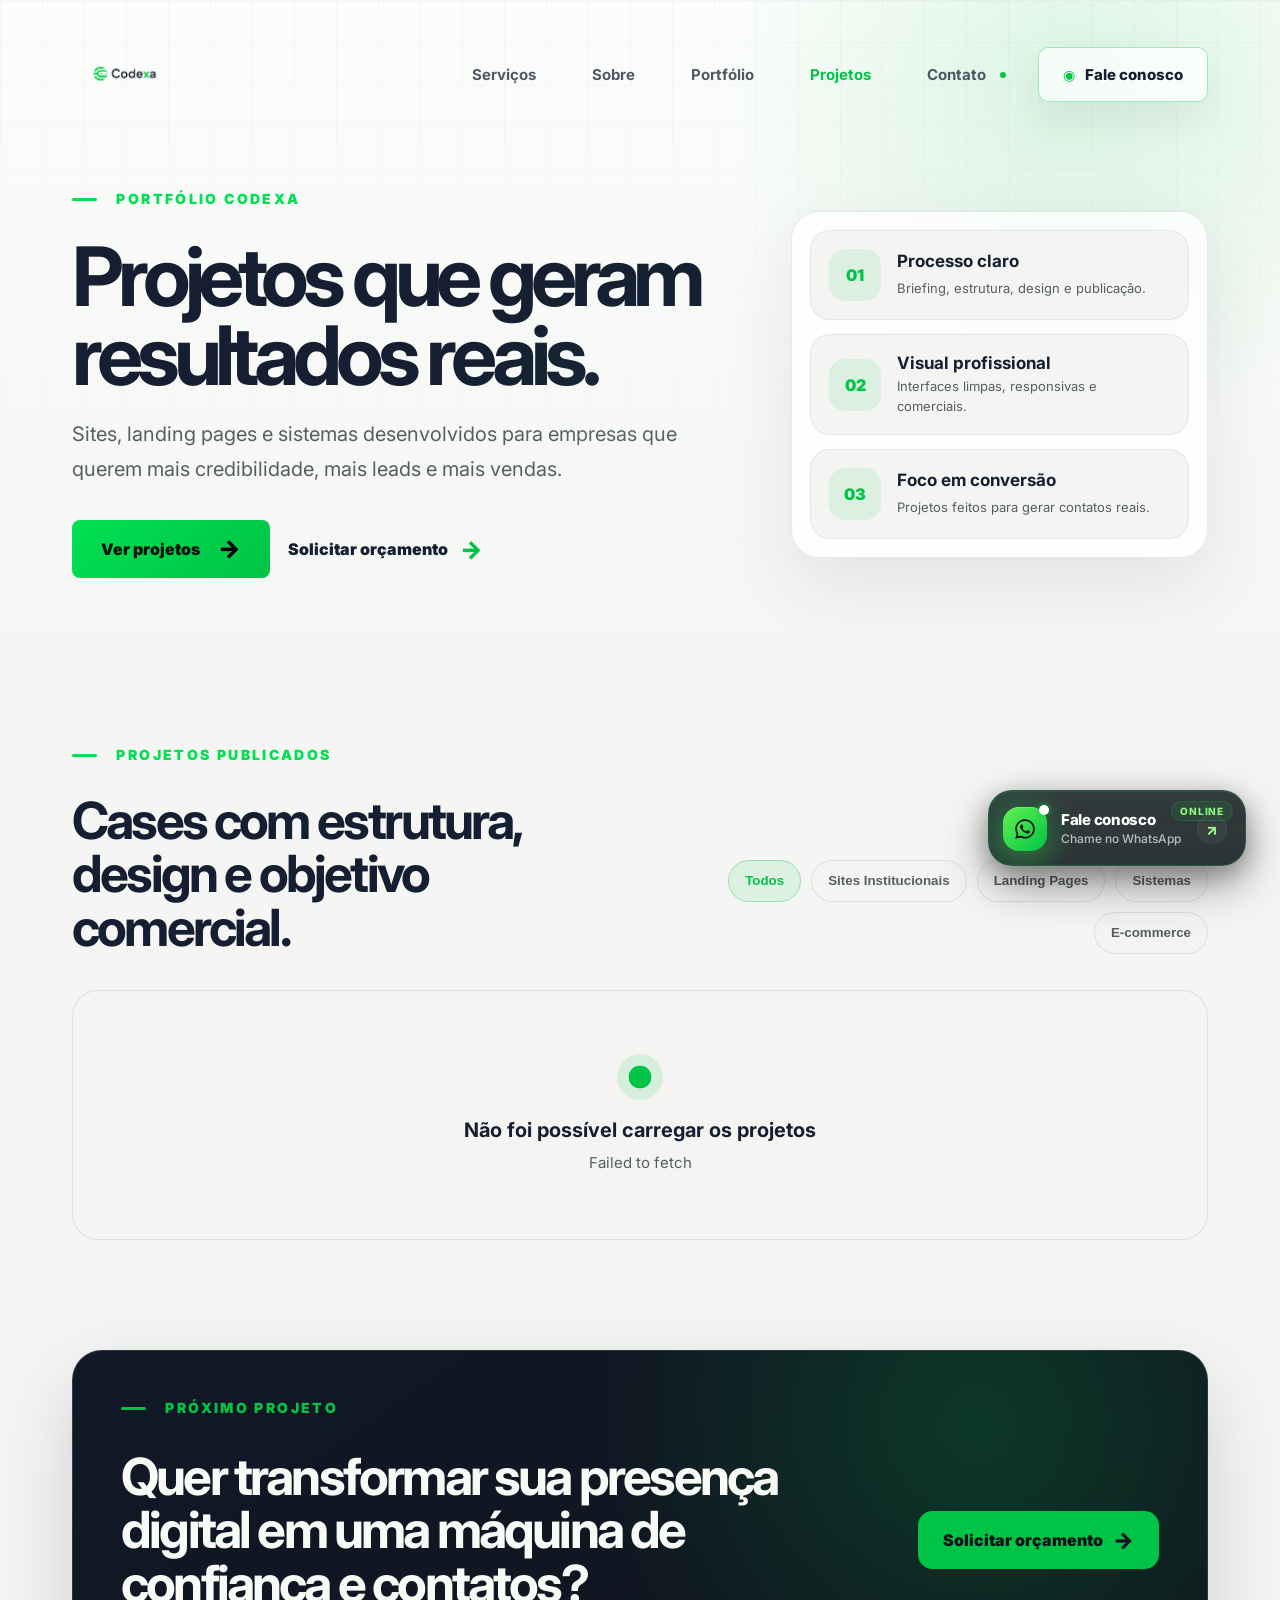
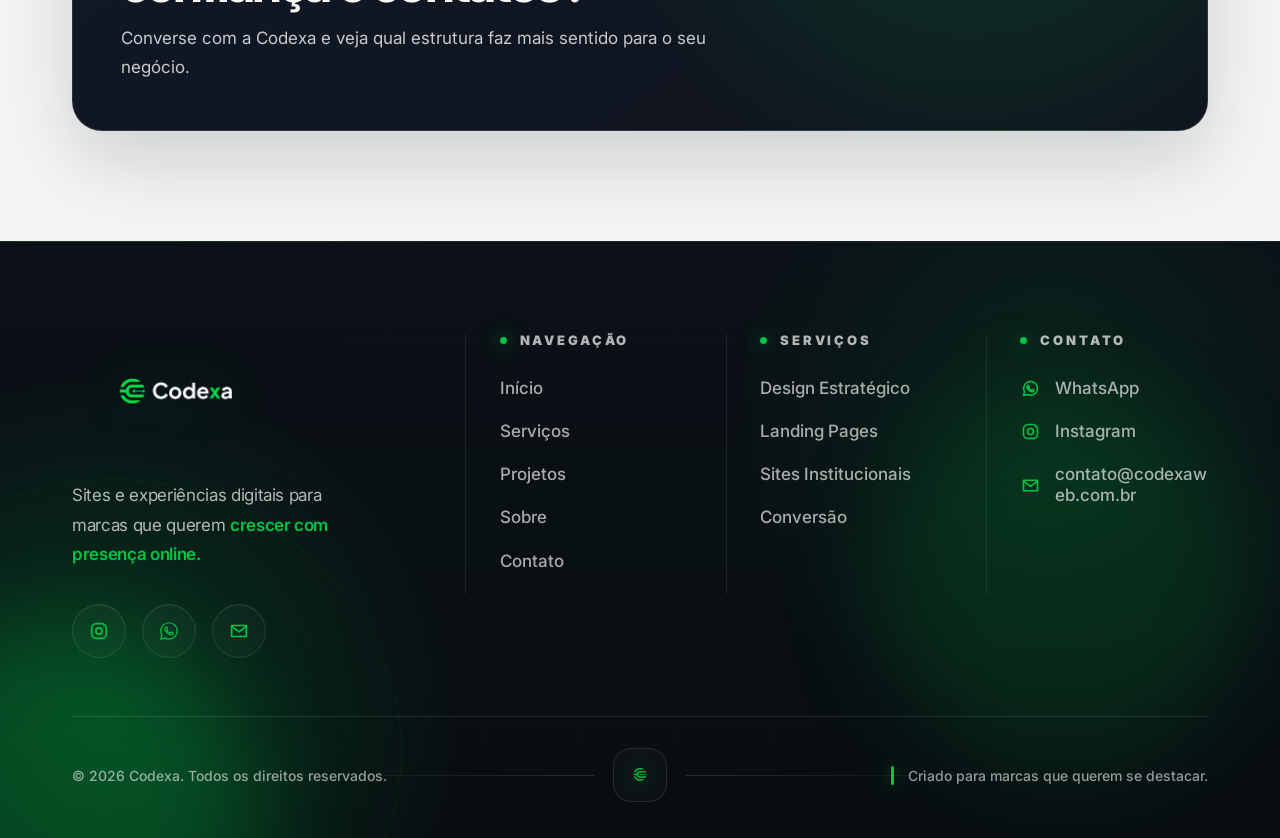
==== projetos/index.html @ 9e3c22d6 "Adicionando nova tela de portifolio" ====
<!DOCTYPE html>
<html lang="pt-BR">
<head>
  <meta charset="UTF-8" />
  <meta name="viewport" content="width=device-width, initial-scale=1.0" />
  <title>Projetos Codexa — Sites, landing pages e sistemas</title>
  <meta name="description" content="Conheça projetos desenvolvidos pela Codexa para empresas que querem mais credibilidade, leads e vendas." />
  <link rel="preconnect" href="https://fonts.googleapis.com">
  <link rel="preconnect" href="https://fonts.gstatic.com" crossorigin>
  <link href="https://fonts.googleapis.com/css2?family=Inter:wght@400;500;600;700;800;900&display=swap" rel="stylesheet">
  <link rel="stylesheet" href="../style.css" />
  <link rel="shortcut icon" href="../assets/codexa-app-icon-favicon.png" type="image/x-icon">
</head>
<body class="projects-page">
  <header class="header">
    <a href="../" class="brand-logo" aria-label="Codexa">
      <img class="img-logo" src="../assets/codexa-primary-logo.png" alt="Codexa" />
    </a>

    <button class="menu-button" aria-label="Abrir menu">
      <span></span>
      <span></span>
    </button>

    <nav class="nav">
      <a href="../#servicos">Serviços</a>
      <a href="../#sobre">Sobre</a>
      <a href="../#portfolio">Portfólio</a>
      <a href="./" class="active" aria-current="page">Projetos</a>
      <a href="../#contato">Contato <i></i></a>
    </nav>

    <a class="top-cta" href="https://wa.me/5548988512030" target="_blank" rel="noopener">
      <span class="wa-icon">◉</span>
      Fale conosco
    </a>
  </header>

  <main>
    <section class="projects-hero">
      <div class="container projects-hero__grid">
        <div class="projects-hero__copy reveal">
          <p class="label green-label"><span></span> Portfólio Codexa</p>
          <h1>Projetos que geram resultados reais.</h1>
          <p>Sites, landing pages e sistemas desenvolvidos para empresas que querem mais credibilidade, mais leads e mais vendas.</p>

          <div class="projects-hero__actions">
            <a href="#lista-projetos" class="btn-primary">Ver projetos <span>→</span></a>
            <a href="https://wa.me/5548988512030" target="_blank" rel="noopener" class="projects-hero__link">Solicitar orçamento <span>→</span></a>
          </div>
        </div>

        <div class="projects-hero__panel reveal" aria-hidden="true">
          <div class="projects-hero__metric">
            <span>01</span>
            <strong>Processo claro</strong>
            <small>Briefing, estrutura, design e publicação.</small>
          </div>
          <div class="projects-hero__metric">
            <span>02</span>
            <strong>Visual profissional</strong>
            <small>Interfaces limpas, responsivas e comerciais.</small>
          </div>
          <div class="projects-hero__metric">
            <span>03</span>
            <strong>Foco em conversão</strong>
            <small>Projetos feitos para gerar contatos reais.</small>
          </div>
        </div>
      </div>
    </section>

    <section class="projects-list-section" id="lista-projetos">
      <div class="container">
        <div class="projects-section-heading reveal">
          <div>
            <p class="label green-label"><span></span> Projetos publicados</p>
            <h2>Cases com estrutura, design e objetivo comercial.</h2>
          </div>

          <div class="projects-filter" aria-label="Filtrar por categoria">
            <button class="active" type="button" data-project-filter="Todos">Todos</button>
            <button type="button" data-project-filter="Sites Institucionais">Sites Institucionais</button>
            <button type="button" data-project-filter="Landing Pages">Landing Pages</button>
            <button type="button" data-project-filter="Sistemas">Sistemas</button>
            <button type="button" data-project-filter="E-commerce">E-commerce</button>
          </div>
        </div>

        <div class="projects-state projects-state--loading" id="projectsState" role="status">
          <span></span>
          <strong>Carregando projetos</strong>
          <p>Buscando os projetos publicados na API da Codexa...</p>
        </div>

        <div class="projects-grid" id="projectsGrid" aria-live="polite"></div>
      </div>
    </section>

    <section class="projects-final-cta">
      <div class="container projects-final-cta__inner reveal">
        <div>
          <p class="label"><span></span> Próximo projeto</p>
          <h2>Quer transformar sua presença digital em uma máquina de confiança e contatos?</h2>
          <p>Converse com a Codexa e veja qual estrutura faz mais sentido para o seu negócio.</p>
        </div>
        <a href="https://wa.me/5548988512030" target="_blank" rel="noopener">Solicitar orçamento <span>→</span></a>
      </div>
    </section>
  </main>

  <footer class="footer footer-premium">
    <div class="footer-premium__glow footer-premium__glow--left" aria-hidden="true"></div>
    <div class="footer-premium__glow footer-premium__glow--right" aria-hidden="true"></div>

    <div class="container footer-premium__inner">
      <div class="footer-premium__main">
        <div class="footer-premium__brand">
          <a href="../" class="footer-premium__logo" aria-label="Voltar para o início">
            <img src="../assets/codexa-primary-logo-reversed.png" alt="Codexa" />
          </a>

          <p>Sites e experiências digitais para marcas que querem <strong>crescer com presença online.</strong></p>

          <div class="footer-premium__socials" aria-label="Redes sociais da Codexa">
            <a href="https://www.instagram.com/co.dexaweb" target="_blank" rel="noopener" aria-label="Instagram da Codexa">
              <svg viewBox="0 0 24 24" aria-hidden="true">
                <rect x="4" y="4" width="16" height="16" rx="5"></rect>
                <circle cx="12" cy="12" r="3.4"></circle>
                <path d="M17.3 6.8h.01"></path>
              </svg>
            </a>
            <a href="https://wa.me/5548988512030" target="_blank" rel="noopener" aria-label="WhatsApp da Codexa">
              <svg viewBox="0 0 32 32" aria-hidden="true">
                <path d="M16.04 4C9.42 4 4.05 9.28 4.05 15.79c0 2.18.62 4.22 1.69 5.97L4 28l6.42-1.67a12.15 12.15 0 0 0 5.62 1.38C22.66 27.71 28 22.43 28 15.92 28 9.31 22.66 4 16.04 4Z"></path>
                <path d="M21.49 18.35c-.3-.15-1.76-.86-2.03-.95-.27-.1-.47-.15-.67.15-.2.29-.77.95-.95 1.14-.17.2-.35.22-.65.08-.3-.15-1.26-.46-2.4-1.46-.89-.78-1.49-1.74-1.66-2.04-.17-.29-.02-.45.13-.6.13-.13.3-.34.45-.51.15-.17.2-.29.3-.49.1-.2.05-.37-.03-.52-.07-.15-.67-1.58-.92-2.17-.24-.57-.49-.49-.67-.5h-.57c-.2 0-.52.08-.79.37-.27.29-1.04 1-1.04 2.44 0 1.44 1.07 2.83 1.21 3.02.15.2 2.1 3.15 5.08 4.41.71.3 1.26.48 1.69.61.71.22 1.36.19 1.87.12.57-.08 1.76-.7 2.01-1.39.25-.68.25-1.27.17-1.39-.07-.13-.27-.2-.57-.34Z"></path>
              </svg>
            </a>
            <a href="mailto:contato@codexaweb.com.br" aria-label="Enviar e-mail para a Codexa">
              <svg viewBox="0 0 24 24" aria-hidden="true">
                <path d="M4 6h16v12H4z"></path>
                <path d="m4 7 8 6 8-6"></path>
              </svg>
            </a>
          </div>
        </div>

        <nav class="footer-premium__links" aria-label="Links do rodapé">
          <div class="footer-premium__group">
            <h4><span></span>Navegação</h4>
            <a href="../#inicio">Início</a>
            <a href="../#servicos">Serviços</a>
            <a href="./">Projetos</a>
            <a href="../#sobre">Sobre</a>
            <a href="../#contato">Contato</a>
          </div>

          <div class="footer-premium__group">
            <h4><span></span>Serviços</h4>
            <a href="../#servicos">Design Estratégico</a>
            <a href="../#servicos">Landing Pages</a>
            <a href="../#servicos">Sites Institucionais</a>
            <a href="../#servicos">Conversão</a>
          </div>

          <div class="footer-premium__group footer-premium__group--contact">
            <h4><span></span>Contato</h4>
            <a href="https://wa.me/5548988512030" target="_blank" rel="noopener">
              <svg viewBox="0 0 24 24" aria-hidden="true"><path d="M12.04 4A7.86 7.86 0 0 0 4.1 11.78c0 1.45.41 2.82 1.13 3.98L4 20l4.38-1.13a8.1 8.1 0 0 0 3.66.87 7.86 7.86 0 0 0 7.94-7.78A7.88 7.88 0 0 0 12.04 4Z"></path><path d="M15.6 13.7c-.2-.1-1.18-.58-1.36-.64-.18-.07-.32-.1-.45.1-.14.2-.52.64-.64.77-.12.14-.24.15-.44.05-.2-.1-.85-.31-1.62-.98-.6-.52-1-1.18-1.12-1.38-.12-.2-.01-.31.09-.41.09-.09.2-.23.3-.35.1-.12.14-.2.2-.33.07-.14.03-.25-.02-.35-.05-.1-.45-1.07-.62-1.46-.16-.39-.33-.33-.45-.34h-.39c-.13 0-.35.05-.53.25-.18.2-.7.68-.7 1.65s.72 1.91.82 2.04c.1.14 1.42 2.13 3.44 2.98.48.2.85.32 1.14.41.48.15.92.13 1.27.08.39-.05 1.18-.48 1.35-.94.17-.46.17-.86.12-.94-.05-.09-.18-.14-.39-.24Z"></path></svg>
              WhatsApp
            </a>
            <a href="https://www.instagram.com/co.dexaweb" target="_blank" rel="noopener">
              <svg viewBox="0 0 24 24" aria-hidden="true"><rect x="4" y="4" width="16" height="16" rx="5"></rect><circle cx="12" cy="12" r="3.4"></circle><path d="M17.3 6.8h.01"></path></svg>
              Instagram
            </a>
            <a href="mailto:contato@codexaweb.com.br">
              <svg viewBox="0 0 24 24" aria-hidden="true"><path d="M4 6h16v12H4z"></path><path d="m4 7 8 6 8-6"></path></svg>
              contato@codexaweb.com.br
            </a>
          </div>
        </nav>
      </div>

      <div class="footer-premium__bottom">
        <p>© 2026 Codexa. Todos os direitos reservados.</p>
        <div class="footer-premium__mark" aria-hidden="true">
          <img src="../assets/codexa-icon-only.png" alt="" />
        </div>
        <p><span></span>Criado para marcas que querem se destacar.</p>
      </div>
    </div>
  </footer>

  <a class="whatsapp-float whatsapp-float--v2" href="https://wa.me/5548988512030" target="_blank" rel="noopener" aria-label="Fale com a Codexa no WhatsApp">
    <span class="whatsapp-float__badge" aria-hidden="true">online</span>
    <span class="whatsapp-float__icon" aria-hidden="true">
      <svg viewBox="0 0 32 32" focusable="false">
        <path d="M16.04 4C9.42 4 4.05 9.28 4.05 15.79c0 2.18.62 4.22 1.69 5.97L4 28l6.42-1.67a12.15 12.15 0 0 0 5.62 1.38C22.66 27.71 28 22.43 28 15.92 28 9.31 22.66 4 16.04 4Zm0 21.6a9.98 9.98 0 0 1-5.08-1.39l-.36-.21-3.8.99 1.02-3.63-.24-.38a9.44 9.44 0 0 1-1.45-5.19c0-5.34 4.45-9.68 9.92-9.68 5.46 0 9.91 4.37 9.91 9.81 0 5.34-4.45 9.68-9.92 9.68Zm5.45-7.25c-.3-.15-1.76-.86-2.03-.95-.27-.1-.47-.15-.67.15-.2.29-.77.95-.95 1.14-.17.2-.35.22-.65.08-.3-.15-1.26-.46-2.4-1.46-.89-.78-1.49-1.74-1.66-2.04-.17-.29-.02-.45.13-.6.13-.13.3-.34.45-.51.15-.17.2-.29.3-.49.1-.2.05-.37-.03-.52-.07-.15-.67-1.58-.92-2.17-.24-.57-.49-.49-.67-.5h-.57c-.2 0-.52.08-.79.37-.27.29-1.04 1-1.04 2.44 0 1.44 1.07 2.83 1.21 3.02.15.2 2.1 3.15 5.08 4.41.71.3 1.26.48 1.69.61.71.22 1.36.19 1.87.12.57-.08 1.76-.7 2.01-1.39.25-.68.25-1.27.17-1.39-.07-.13-.27-.2-.57-.34Z"></path>
      </svg>
    </span>
    <span class="whatsapp-float__content">
      <strong>Fale conosco</strong>
      <small>Chame no WhatsApp</small>
    </span>
    <span class="whatsapp-float__arrow" aria-hidden="true">↗</span>
  </a>

  <script src="../portfolio-api.config.js"></script>
  <script src="../script.js"></script>
  <script src="../projects-page.js"></script>
</body>
</html>
---- style.css ----
:root {
  --dark: #151f31;
  --dark-2: #0f141c;
  --dark-3: #1b2638;
  --green: #00c445;
  --green-2: #00e052;
  --white: #f4f5f2;
  --text: #f8faf6;
  --muted: #c6cbcc;
  --light: #f5f6f4;
  --light-text: #151f31;
  --light-muted: #555e62;
  --line: rgba(255, 255, 255, .12);
  --line-dark: rgba(21, 31, 49, .12);
  --container: 1136px;
}

* {
  box-sizing: border-box;
  margin: 0;
  padding: 0;
}

html {
  scroll-behavior: smooth;
}

body {
  font-family: Inter, system-ui, -apple-system, BlinkMacSystemFont, "Segoe UI", sans-serif;
  background: #0b1118;
  color: var(--text);
  overflow-x: hidden;
}

a {
  text-decoration: none;
  color: inherit;
}

.container {
  width: min(100% - 88px, var(--container));
  margin-inline: auto;
}

.header {
  position: absolute;
  top: 0;
  left: 50%;
  width: min(100% - 64px, var(--container));
  transform: translateX(-50%);
  z-index: 10;
  padding-top: 45px;
  display: grid;
  grid-template-columns: 220px 1fr auto;
  align-items: center;
  gap: 32px;
}

.img-logo {
  transform: scale(2);
}

.logo {
  width: 190px;
  height: 42px;
  display: block;
  overflow: hidden;
  position: relative;
}

.logo img {
  position: absolute;
  width: 210px;
  height: 210px;
  object-fit: contain;
  left: -14px;
  top: -84px;
}

.nav {
  justify-self: end;
  display: flex;
  gap: 56px;
  align-items: center;
  font-weight: 700;
  font-size: 15px;
}

.nav a {
  color: rgba(255, 255, 255, .94);
  transition: .25s ease;
}

.nav a:hover {
  color: var(--green);
}

.nav a.active,
.nav a[aria-current="page"] {
  color: var(--green);
}

.nav i {
  width: 6px;
  height: 6px;
  background: var(--green);
  display: inline-block;
  border-radius: 50%;
  margin-left: 10px;
  vertical-align: middle;
}

.top-cta {
  display: inline-flex;
  align-items: center;
  gap: 10px;
  padding: 17px 24px;
  border: 1px solid rgba(0, 196, 69, .86);
  border-radius: 10px;
  font-weight: 800;
  font-size: 15px;
  background: rgba(255, 255, 255, .02);
  transition: .25s ease;
}

.top-cta:hover,
.btn-primary:hover {
  transform: translateY(-2px);
  box-shadow: 0 16px 34px rgba(0, 196, 69, .18);
}

.wa-icon {
  color: var(--green);
  font-size: 14px;
}

.menu-button {
  display: none;
}

.hero {
  position: relative;
  padding-top: 144px;
  background:
    radial-gradient(circle at 75% 40%, rgba(0, 196, 69, .17), transparent 23%),
    radial-gradient(circle at 23% 43%, rgba(255, 255, 255, .055), transparent 24%),
    linear-gradient(145deg, #111827 0%, #0f141c 42%, #0b1118 100%);
}

.hero::before {
  content: "";
  position: absolute;
  inset: 0;
  background:
    radial-gradient(ellipse at 42% 45%, rgba(255, 255, 255, .04), transparent 34%),
    linear-gradient(90deg, rgba(255, 255, 255, .02), transparent 30%, rgba(255, 255, 255, .02));
  pointer-events: none;
}

.hero-grid {
  min-height: 554px;
  display: grid;
  grid-template-columns: 1.03fr .97fr;
  align-items: center;
  gap: 55px;
  position: relative;
  z-index: 1;
  padding-bottom: 80px;
}

.label {
  color: var(--green);
  text-transform: uppercase;
  letter-spacing: .17em;
  font-size: 14px;
  font-weight: 900;
  margin-bottom: 34px;
}

.label span {
  display: inline-block;
  width: 25px;
  height: 3px;
  border-radius: 20px;
  background: var(--green);
  margin-right: 14px;
  transform: translateY(-3px);
}

.hero h1 {
  font-size: clamp(48px, 6vw, 70px);
  line-height: 1.06;
  letter-spacing: -.055em;
  font-weight: 850;
  max-width: 535px;
  margin-bottom: 34px;
}

.hero h1 strong,
.section-copy strong,
.final-cta strong {
  color: var(--green);
  font-style: normal;
  font-weight: inherit;
}

.subtitle {
  color: #c6ccce;
  font-size: 20px;
  line-height: 1.75;
  max-width: 430px;
  margin-bottom: 48px;
}

.hero-actions {
  display: flex;
  align-items: center;
  gap: 54px;
}

.btn-primary {
  display: inline-flex;
  align-items: center;
  gap: 18px;
  border-radius: 8px;
  padding: 19px 29px;
  background: linear-gradient(135deg, #00e052, #00c445);
  color: #06130a;
  font-weight: 900;
  transition: .25s ease;
}

.btn-primary span,
.btn-link span,
.text-action span,
.site-overlay span,
.final-cta span {
  color: black;
  font-size: 24px;
  line-height: 0;
}

.btn-link {
  font-weight: 850;
  display: inline-flex;
  align-items: center;
  gap: 18px;
}

.hero-symbol {
  display: flex;
  justify-content: center;
  align-items: center;
}

.hero-symbol img {
  width: min(100%, 680px);
  max-width: 100%;
  display: block;
  border-radius: 20px;
  box-shadow: 0 28px 70px rgba(0, 0, 0, .28), 0 18px 38px rgba(0, 196, 69, .10);
  filter: drop-shadow(0 20px 22px rgba(0, 196, 69, .08));
}

.brands {
  background:
    linear-gradient(180deg, rgba(255, 255, 255, .035), rgba(255, 255, 255, .025)),
    linear-gradient(145deg, #0f141c, #12191d);
  padding-bottom: 76px;
}

.divider {
  height: 1px;
  background: var(--line);
  margin-bottom: 34px;
}

.brands p {
  text-align: center;
  color: #c2c8ca;
  font-size: 14px;
  font-weight: 900;
  text-transform: uppercase;
  letter-spacing: .22em;
  margin-bottom: 35px;
}

.brands strong {
  color: var(--green);
}

.brand-list {
  display: grid;
  grid-template-columns: repeat(5, 1fr);
  align-items: center;
}

.brand-item {
  min-height: 54px;
  display: flex;
  justify-content: center;
  align-items: center;
  gap: 9px;
  color: rgba(255, 255, 255, .62);
  text-transform: uppercase;
  letter-spacing: .12em;
  font-weight: 800;
  font-size: 19px;
  border-right: 1px solid var(--line);
}

.brand-item:last-child {
  border-right: 0;
}

.brand-icon {
  font-size: 32px;
  line-height: 1;
  font-weight: 400;
}

.brand-item small {
  display: block;
  font-size: 8px;
  letter-spacing: .22em;
  text-align: center;
  margin-top: 4px;
}

.white-block {
  background: var(--light);
  color: var(--light-text);
}

.split-layout {
  display: grid;
  grid-template-columns: 330px 1fr;
  gap: 70px;
}

.services {
  padding: 78px 0 74px;
}

.green-label {
  color: var(--green-2);
  margin-bottom: 31px;
}

.green-label span {
  background: var(--green-2);
}

.section-copy h2 {
  font-size: 37px;
  line-height: 1.16;
  letter-spacing: -.045em;
  max-width: 350px;
  margin-bottom: 34px;
}

.text-action {
  display: inline-flex;
  align-items: center;
  gap: 16px;
  padding-bottom: 7px;
  border-bottom: 2px solid var(--green-2);
  font-weight: 900;
}

.service-list {
  display: grid;
  grid-template-columns: repeat(3, 1fr);
  align-items: center;
  gap: 0;
  padding-top: 34px;
}

.service {
  min-height: 170px;
  padding-left: 52px;
  border-left: 1px solid var(--line-dark);
  padding: 30px;
}

.service:first-child {
  border-left: 0;
}

.service-icon {
  width: 66px;
  height: 66px;
  border-radius: 20px;
  background: rgba(16, 23, 29, .055);
  display: grid;
  place-items: center;
  margin-bottom: 25px;
}

.service-icon svg {
  width: 32px;
  height: 32px;
  fill: none;
  stroke: var(--green-2);
  stroke-width: 2;
  stroke-linecap: round;
  stroke-linejoin: round;
}

.service h3 {
  font-size: 16px;
  margin-bottom: 12px;
}

.service p {
  color: var(--light-muted);
  font-size: 15px;
  line-height: 1.68;
  max-width: 210px;
}

.portfolio {
  padding: 0 0 32px;
}

.portfolio-layout {
  padding-top: 64px;
  border-top: 1px solid rgba(16, 23, 29, .12);
}

.portfolio-showcase {
  width: 100%;
  display: flex;
  justify-content: flex-end;
}

.portfolio-viewport {
  width: min(700px, 100%);
  height: 438px;
  overflow: hidden;
  position: relative;
  padding: 6px 0;
  isolation: isolate;
}

.portfolio-viewport::before,
.portfolio-viewport::after {
  content: "";
  position: absolute;
  left: 0;
  width: 100%;
  height: 72px;
  z-index: 4;
  pointer-events: none;
}

.portfolio-viewport::before {
  top: 0;
  background: linear-gradient(to bottom, #fbfbfa 8%, rgba(251, 251, 250, 0));
}

.portfolio-viewport::after {
  bottom: 0;
  background: linear-gradient(to top, #fbfbfa 8%, rgba(251, 251, 250, 0));
}

.portfolio-track {
  display: flex;
  flex-direction: column;
  gap: 24px;
  transform: translateY(-50%);
  animation: portfolioVerticalDown 20s linear infinite;
  will-change: transform;
}

.portfolio-viewport:hover .portfolio-track {
  animation-play-state: paused;
}

.site-card {
  width: 100%;
  height: 245px;
  flex: 0 0 245px;
  border-radius: 10px;
  overflow: hidden;
  box-shadow: 0 22px 55px rgba(12, 18, 22, .18);
  background: #111;
  position: relative;
}

.site-card img {
  width: 100%;
  height: 100%;
  object-fit: cover;
  display: block;
}

.light-card {
  background: #fff;
  box-shadow: 0 22px 55px rgba(12, 18, 22, .12);
}

@keyframes portfolioVerticalDown {
  from {
    transform: translateY(-50%);
  }

  to {
    transform: translateY(0);
  }
}

.site-overlay {
  position: absolute;
  inset: 0;
  padding: 38px 34px;
  display: flex;
  flex-direction: column;
  justify-content: flex-end;
  background: linear-gradient(90deg, rgba(8, 12, 15, .72), rgba(8, 12, 15, .08) 68%);
  color: white;
}

.site-overlay h3 {
  font-size: 32px;
  line-height: 1.08;
  letter-spacing: -.05em;
  max-width: 340px;
  margin-bottom: 30px;
}

.site-overlay strong {
  color: var(--green);
}

.site-overlay a {
  font-weight: 900;
  font-size: 14px;
  display: inline-flex;
  align-items: center;
  gap: 17px;
}

.final-cta {
  margin: 49px 0 0;
  padding: 40px 46px;
  border-radius: 13px;
  background:
    radial-gradient(circle at 100% 40%, rgba(0, 196, 69, .10), transparent 30%),
    linear-gradient(135deg, #111827, #222a2f);
  min-height: 138px;
  display: grid;
  grid-template-columns: 98px 1fr auto;
  align-items: center;
  gap: 34px;
  color: var(--text);
}

.chat-icon {
  width: 74px;
  height: 74px;
  border-radius: 50%;
  border: 2px solid var(--green);
  display: grid;
  place-items: center;
  color: var(--green);
}

.chat-icon svg {
  width: 34px;
  height: 34px;
  fill: none;
  stroke: var(--green);
  stroke-width: 2;
  stroke-linecap: round;
  stroke-linejoin: round;
}

.final-cta h2 {
  font-size: 30px;
  line-height: 1.18;
  letter-spacing: -.04em;
  max-width: 550px;
}

.final-cta a {
  color: var(--green);
  font-weight: 900;
  display: inline-flex;
  align-items: center;
  gap: 16px;
  white-space: nowrap;
}

.footer {
  background:
    radial-gradient(circle at 50% 0%, rgba(255, 255, 255, .045), transparent 36%),
    linear-gradient(145deg, #121a1e, #0b1013);
  padding: 56px 0 28px;
}

.footer-grid {
  display: grid;
  grid-template-columns: 1.55fr 1fr 1fr 1fr;
  gap: 58px;
}

.footer-brand {
  padding-right: 72px;
  /* border-bottom: 1px solid var(--line); */
  padding-bottom: 42px;
}

.footer-brand img {
  width: 178px;
  /* height: 48px; */
  object-fit: cover;
  object-position: left center;
  margin-bottom: 22px;
}

.footer-brand p {
  color: #c4cacb;
  max-width: 190px;
  line-height: 1.65;
}

.footer-col h4 {
  text-transform: uppercase;
  color: #9ca4a6;
  font-size: 12px;
  letter-spacing: .15em;
  margin-bottom: 22px;
}

.footer-col a {
  display: block;
  font-size: 15px;
  margin-bottom: 12px;
  color: #f4f5f2;
}

.footer-col a:hover {
  color: var(--green);
}

.copyright {
  grid-column: 2 / 4;
  color: #9ca4a6;
  font-size: 14px;
  align-self: end;
  text-align: center;
  border-top: 1px solid var(--line);
  padding-top: 28px;
}

.reveal {
  opacity: 0;
  transform: translateY(22px);
  transition: opacity .7s ease, transform .7s ease;
}

.reveal.active {
  opacity: 1;
  transform: translateY(0);
}


.portfolio-cases::after {
  content: "";
  position: absolute;
  inset: auto 0 0;
  height: 160px;
  pointer-events: none;
  background: linear-gradient(to bottom, transparent, rgba(5, 13, 24, .28));
}

.project-window.is-scroll-driven {
  animation: none !important;
}

@media (max-width: 980px) {
  .container {
    width: min(100% - 40px, var(--container));
  }

  .header {
    position: fixed;
    width: calc(100% - 28px);
    top: 14px;
    padding: 12px 14px;
    background: rgba(16, 23, 27, .82);
    border: 1px solid var(--line);
    border-radius: 18px;
    backdrop-filter: blur(14px);
    grid-template-columns: 1fr auto;
  }

  .logo {
    width: 155px;
    height: 35px;
  }

  .logo img {
    width: 175px;
    height: 175px;
    top: -70px;
    left: -10px;
  }

  .menu-button {
    display: grid;
    gap: 6px;
    width: 42px;
    height: 42px;
    border-radius: 12px;
    border: 1px solid var(--line);
    background: transparent;
    place-content: center;
  }

  .menu-button span {
    width: 20px;
    height: 2px;
    background: white;
  }

  .nav,
  .top-cta {
    display: none;
  }

  .nav.open {
    position: absolute;
    top: 73px;
    left: 0;
    right: 0;
    display: flex;
    flex-direction: column;
    gap: 20px;
    align-items: flex-start;
    padding: 24px;
    background: rgba(16, 23, 27, .98);
    border: 1px solid var(--line);
    border-radius: 18px;
  }

  .hero {
    padding-top: 120px;
  }

  .hero-grid,
  .split-layout {
    grid-template-columns: 1fr;
  }

  .hero-grid {
    min-height: unset;
    gap: 24px;
    padding-bottom: 48px;
  }

  .hero-symbol {
    order: -1;
  }

  .hero-symbol img {
    width: min(100%, 520px);
  }

  .label {
    margin-bottom: 22px;
    font-size: 11px;
  }

  .hero h1 {
    font-size: 44px;
  }

  .subtitle {
    font-size: 17px;
    margin-bottom: 30px;
  }

  .hero-actions {
    gap: 24px;
  }

  .brands {
    padding-bottom: 46px;
  }

  .brand-list {
    grid-template-columns: 1fr 1fr;
    gap: 24px 0;
  }

  .brand-item {
    border-right: 0;
  }

  .services {
    padding-top: 56px;
  }

  .section-copy h2 {
    font-size: 34px;
  }

  .service-list {
    grid-template-columns: 1fr;
    padding-top: 0;
    gap: 24px;
  }

  .service {
    border-left: 0;
    border-top: 1px solid var(--line-dark);
    padding-left: 0;
    padding-top: 24px;
  }

  .service:first-child {
    border-top: 1px solid var(--line-dark);
  }

  .portfolio-layout {
    padding-top: 54px;
  }

  .portfolio-showcase {
    justify-content: flex-start;
  }

  .portfolio-viewport {
    width: 100%;
    height: 390px;
  }

  .site-card {
    height: 225px;
    flex-basis: 225px;
  }

  .site-overlay {
    padding: 26px;
  }

  .site-overlay h3 {
    font-size: 25px;
  }

  .final-cta {
    grid-template-columns: 1fr;
    padding: 32px 24px;
  }

  .footer-grid {
    grid-template-columns: 1fr;
    gap: 30px;
  }

  .footer-brand {
    border-bottom: 0;
    padding-right: 0;
    padding-bottom: 0;
  }

  .copyright {
    grid-column: auto;
  }
}

@media (max-width: 520px) {
  .hero-actions {
    flex-direction: column;
    align-items: flex-start;
  }

  .btn-primary {
    width: 100%;
    justify-content: center;
  }

  .brand-list {
    grid-template-columns: 1fr;
  }

  .final-cta h2 {
    font-size: 25px;
  }
}


.brand-logo {
  display: flex;
  align-items: center;
  gap: 16px
}

.brand-logo img {
  width: 43px;
  height: 43px;
  object-fit: contain;
  filter: drop-shadow(0 0 8px rgba(0, 196, 69, .25))
}

.brand-logo>span {
  font-size: 25px;
  letter-spacing: .42em;
  font-weight: 800;
  color: #f0f2ef;
  line-height: 1
}

.brand-logo>span span {
  color: var(--green);
  letter-spacing: .42em
}

/* Portfolio estilo stack scroll-driven */
.portfolio-cases {
  /* margin-top: 72px; */
  height: 170vh;
  position: relative;
  /* background:
    radial-gradient(circle at 22% 18%, rgba(0,196,69,.13), transparent 24%),
    radial-gradient(circle at 64% 50%, rgba(35,82,255,.18), transparent 35%),
    linear-gradient(135deg, #162765 0%, #071321 56%, #050d18 100%); */
  color: #f5f7fb;
  overflow: clip;
}

.portfolio-sticky {
  position: sticky;
  top: 0;
  height: 100vh;
  overflow: hidden;
  display: flex;
  align-items: center;
}

.portfolio-cases-inner {
  min-height: 100vh;
  display: grid;
  grid-template-columns: 126px minmax(0, 1fr) 118px;
  align-items: center;
  gap: 30px;
  position: relative;
}

.portfolio-side {
  color: rgba(255, 255, 255, .78);
  text-transform: uppercase;
  letter-spacing: .12em;
  font-weight: 900;
  z-index: 8;
}

.portfolio-count strong {
  display: block;
  font-size: 30px;
  line-height: 1;
  color: #f6f8fb;
  letter-spacing: -.04em;
}

.portfolio-count span {
  display: block;
  margin-top: 5px;
  font-size: 12px;
  color: rgba(255, 255, 255, .56);
}

.portfolio-count span em {
  font-style: normal;
}

.portfolio-count small {
  display: block;
  margin-top: 8px;
  font-size: 11px;
  color: rgba(255, 255, 255, .52);
}

.portfolio-total {
  align-self: center;
  justify-self: end;
  font-size: 14px;
  letter-spacing: .02em;
  text-transform: none;
  white-space: nowrap;
}

.portfolio-stage {
  height: 68vh;
  min-height: 500px;
  position: relative;
  perspective: 1450px;
  transform-style: preserve-3d;
}

.portfolio-state {
  position: absolute;
  left: 50%;
  top: 50%;
  z-index: 5;
  width: min(520px, 92vw);
  min-height: 220px;
  padding: 34px;
  transform: translate(-50%, -50%);
  display: grid;
  place-items: center;
  text-align: center;
  border-radius: 28px;
  border: 1px solid rgba(255, 255, 255, .10);
  background:
    radial-gradient(circle at 50% 0%, rgba(0, 224, 82, .16), transparent 35%),
    linear-gradient(180deg, rgba(13, 22, 34, .92), rgba(7, 13, 22, .94));
  box-shadow: 0 30px 80px rgba(0, 0, 0, .42);
  color: #f6f8fb;
}

.portfolio-state-orb {
  width: 56px;
  height: 56px;
  border-radius: 22px;
  margin-bottom: 16px;
  background:
    radial-gradient(circle at 35% 30%, rgba(255, 255, 255, .42), transparent 28%),
    linear-gradient(135deg, rgba(0, 224, 82, .9), rgba(35, 82, 255, .72));
  box-shadow: 0 18px 42px rgba(0, 224, 82, .16);
}

.portfolio-loading .portfolio-state-orb,
.portfolio-state--loading .portfolio-state-orb {
  animation: portfolioStatePulse 1.2s ease-in-out infinite alternate;
}

.portfolio-state strong {
  display: block;
  font-size: clamp(22px, 3vw, 34px);
  line-height: 1.05;
  letter-spacing: -.04em;
}

.portfolio-state p {
  max-width: 390px;
  margin-top: 10px;
  color: rgba(232, 238, 245, .68);
  font-size: 14px;
  line-height: 1.65;
}

@keyframes portfolioStatePulse {
  from {
    transform: translateY(0) scale(.96);
    filter: saturate(.9);
  }

  to {
    transform: translateY(-5px) scale(1.04);
    filter: saturate(1.2);
  }
}


.portfolio-big-label {
  position: absolute;
  left: 50%;
  top: 48%;
  transform: translate(-50%, -50%);
  z-index: 0;
  color: rgba(255, 255, 255, .035);
  font-size: clamp(110px, 15vw, 230px);
  line-height: .8;
  font-weight: 950;
  letter-spacing: -.12em;
  white-space: nowrap;
  pointer-events: none;
}

.project-window {
  position: absolute;
  left: 50%;
  top: 50%;
  width: min(760px, 100%);
  height: 360px;
  border-radius: 16px;
  overflow: hidden;
  background: #0a0d12;
  border: 1px solid rgba(255, 255, 255, .42);
  box-shadow: 0 34px 90px rgba(0, 0, 0, .55);
  transform-origin: center center;
  transform-style: preserve-3d;
  will-change: transform, opacity, filter;
  transform: translate(-50%, -50%);
  transition: transform .08s linear, opacity .08s linear, filter .08s linear;
}

.window-bar {
  height: 36px;
  padding: 0 12px;
  display: grid;
  grid-template-columns: 72px 1fr 72px;
  align-items: center;
  background: linear-gradient(180deg, #f8f9fb, #d8dde6);
  color: #55606b;
  font-size: 11px;
  font-weight: 800;
  position: relative;
  z-index: 4;
}

.window-bar p {
  margin: 0;
  text-align: center;
  overflow: hidden;
  white-space: nowrap;
  text-overflow: ellipsis;
  color: rgba(0, 0, 0, 0.9);
}

.window-bar a {
  color: #3b4652;
  text-align: right;
  font-size: 11px;
}

.window-dots {
  display: flex;
  gap: 8px;
}

.window-dots span {
  width: 10px;
  height: 10px;
  border-radius: 50%;
  display: block;
}

.window-dots span:nth-child(1) {
  background: #ff5f57;
}

.window-dots span:nth-child(2) {
  background: #ffbd2e;
}

.window-dots span:nth-child(3) {
  background: #28c840;
}

.project-screen {
  width: 100%;
  height: calc(100% - 36px);
}

.project-window picture {
  display: block;
  width: 100%;
  height: 100%;
}

.project-window img {
  width: 100%;
  height: 100%;
  object-fit: cover;
  display: block;
  filter: brightness(.46) saturate(.98);
}

.mobile-project-info {
  display: none;
}

.window-overlay {
  position: absolute;
  inset: 36px 0 0;
  padding: 118px 46px 34px;
  background:
    linear-gradient(90deg, rgba(2, 5, 10, .82) 0%, rgba(2, 5, 10, .46) 44%, rgba(2, 5, 10, .20) 100%);
  display: flex;
  flex-direction: column;
  justify-content: flex-end;
  z-index: 3;
}

.window-overlay span {
  width: fit-content;
  margin-bottom: 14px;
  padding: 8px 14px;
  border-radius: 999px;
  background: rgba(255, 255, 255, .16);
  color: #fff;
  text-transform: uppercase;
  font-size: 11px;
  font-weight: 900;
  letter-spacing: .08em;
  backdrop-filter: blur(12px);
}

.window-overlay h3 {
  font-size: 56px;
  line-height: .92;
  letter-spacing: -.07em;
  max-width: 560px;
  color: #fff;
  text-shadow: 0 8px 28px rgba(0, 0, 0, .45);
}

.window-overlay p {
  margin-top: 14px;
  max-width: 440px;
  color: rgba(255, 255, 255, .80);
  font-size: 15px;
  line-height: 1.35;
  font-weight: 700;
}

@media (max-width: 980px) {
  .portfolio-cases {
    margin-top: 56px;
    height: 150vh;
  }

  .portfolio-cases-inner {
    grid-template-columns: 1fr;
    align-content: center;
    gap: 18px;
  }

  .portfolio-count,
  .portfolio-total {
    width: min(680px, 92vw);
    margin-inline: auto;
  }

  .portfolio-total {
    justify-self: start;
  }

  .portfolio-stage {
    width: 100%;
    height: 440px;
    min-height: 440px;
    order: 2;
  }

  .portfolio-count {
    order: 1;
  }

  .portfolio-total {
    order: 3;
  }

  .project-window {
    width: min(680px, 92vw);
    height: 320px;
  }

  .window-overlay h3 {
    font-size: 42px;
  }
}

@media (max-width: 620px) {
  .portfolio-cases {
    height: 150vh;
  }

  .portfolio-stage {
    height: 360px;
    min-height: 360px;
  }

  .project-window {
    height: 260px;
    border-radius: 12px;
  }

  .window-bar {
    height: 32px;
    grid-template-columns: 58px 1fr 54px;
    font-size: 9px;
  }

  .window-dots span {
    width: 8px;
    height: 8px;
  }

  .project-window img {
    height: calc(100% - 32px);
  }

  .window-overlay {
    inset: 32px 0 0;
    padding: 72px 24px 24px;
  }

  .window-overlay h3 {
    font-size: 33px;
  }

  .window-overlay p {
    font-size: 13px;
  }
}


.final-cta {
  margin-bottom: 60px !important;
}

/* ==============================
   Ajustes mobile - centralização
   Mantém desktop intacto
   ============================== */
@media (max-width: 980px) {
  body {
    text-align: center;
  }

  .container {
    width: min(100% - 32px, var(--container));
  }

  .header {
    left: 50%;
    right: auto;
    width: calc(100% - 28px);
    max-width: 430px;
    margin-inline: auto;
    transform: translateX(-50%);
    justify-content: center;
  }

  .brand-logo {
    justify-self: start;
    gap: 12px;
  }

  .brand-logo img {
    width: 38px;
    height: 38px;
  }

  .brand-logo>span {
    font-size: 19px;
    letter-spacing: .34em;
  }

  .menu-button {
    justify-self: end;
  }

  .nav.open {
    align-items: center;
    text-align: center;
  }

  .hero {
    padding-top: 108px;
  }

  .hero-grid {
    justify-items: center;
    text-align: center;
    gap: 18px;
    padding-bottom: 54px;
  }

  .hero-content,
  .section-copy,
  .service-list,
  .final-cta,
  .footer-grid {
    width: 100%;
    margin-inline: auto;
    text-align: center;
    justify-items: center;
  }

  .label,
  .green-label {
    display: inline-flex;
    align-items: center;
    justify-content: center;
    gap: 12px;
    margin-inline: auto;
  }

  .label span {
    margin-right: 0;
    transform: none;
  }

  .hero h1,
  .subtitle,
  .section-copy h2,
  .service p,
  .final-cta h2,
  .footer-brand p {
    margin-left: auto;
    margin-right: auto;
  }

  .hero h1 {
    max-width: 420px;
  }

  .subtitle {
    max-width: 350px;
  }

  .hero-actions {
    justify-content: center;
    align-items: center;
  }

  .btn-primary,
  .btn-link,
  .text-action,
  .final-cta a {
    margin-inline: auto;
  }

  .services {
    padding: 58px 0 64px;
  }

  .split-layout {
    justify-items: center;
    gap: 42px;
  }

  .section-copy h2 {
    max-width: 370px;
  }

  .service-list {
    max-width: 380px;
    gap: 22px;
  }

  .service {
    display: flex;
    flex-direction: column;
    align-items: center;
    min-height: auto;
    padding: 28px 0 0;
    text-align: center;
  }

  .service-icon {
    margin-left: auto;
    margin-right: auto;
  }

  .service p {
    max-width: 280px;
  }

  .portfolio-cases-inner {
    justify-items: center;
    text-align: center;
  }

  .portfolio-count,
  .portfolio-total {
    text-align: center;
    justify-self: center;
  }

  .portfolio-stage {
    margin-inline: auto;
  }

  .final-cta {
    max-width: 430px;
    margin-left: auto;
    margin-right: auto;
    text-align: center;
    place-items: center;
  }

  .chat-icon {
    margin-inline: auto;
  }

  .footer-grid {
    place-items: center;
  }

  .footer-brand {
    display: flex;
    flex-direction: column;
    align-items: center;
  }

  .footer-brand img {
    margin-left: auto;
    margin-right: auto;
    object-position: center;
  }

  .footer-col {
    text-align: center;
  }
}

@media (max-width: 620px) {
  .container {
    width: min(100% - 28px, var(--container));
  }

  .hero h1 {
    font-size: clamp(38px, 11vw, 44px);
  }

  .hero-symbol img {
    width: 100%;
    max-width: 460px;
  }

  .hero-actions {
    flex-direction: column;
    width: 100%;
    gap: 20px;
  }

  .btn-primary {
    width: min(100%, 320px);
  }

  .section-copy h2 {
    font-size: clamp(30px, 9vw, 36px);
  }

  .service-list {
    max-width: 330px;
  }

  .portfolio-cases {
    margin-top: 42px;
  }

  .portfolio-count,
  .portfolio-total {
    width: 100%;
  }

  .project-window {
    width: min(92vw, 350px);
  }

  .final-cta {
    width: min(100%, 360px);
    padding: 34px 22px;
  }
}

/* Atualização: logo nova em SVG */
.brand-logo {
  width: 250px;
  display: flex;
  align-items: center;
}

.brand-logo img {
  width: 250px;
  height: auto;
  object-fit: contain;
  filter: none;
}

.footer-brand img {
  width: 190px;
  height: auto;
  object-fit: contain;
  object-position: left center;
}

@media (max-width: 768px) {
  .brand-logo {
    width: 180px;
  }

  .brand-logo img {
    width: 180px;
    height: auto;
  }

  .footer-brand img {
    width: 170px;
  }
}

@media (max-width: 420px) {
  .brand-logo,
  .brand-logo img {
    width: 165px;
  }
}

/* ==============================
   Menu mobile em tela cheia
   Animação elegante e navegação desktop intacta
   ============================== */
@media (max-width: 980px) {
  body.menu-open {
    overflow: hidden;
  }

  .header {
    left: 0;
    right: 0;
    transform: none;
    margin-inline: auto;
    z-index: 2000;
    transition: background .35s ease, border-color .35s ease, box-shadow .35s ease;
  }

  body.menu-open .header {
    background: rgba(10, 16, 18, .72);
    border-color: rgba(0, 196, 69, .16);
    box-shadow: 0 18px 60px rgba(0, 0, 0, .24);
  }

  .brand-logo,
  .menu-button {
    position: relative;
    z-index: 3;
  }

  .menu-button {
    cursor: pointer;
    transition: background .3s ease, border-color .3s ease, transform .3s ease, box-shadow .3s ease;
  }

  .menu-button:hover {
    transform: translateY(-1px);
  }

  .menu-button.active {
    background: rgba(0, 196, 69, .12);
    border-color: rgba(0, 196, 69, .48);
    box-shadow: 0 0 0 7px rgba(0, 196, 69, .06);
  }

  .menu-button span {
    display: block;
    transition: transform .42s cubic-bezier(.16, 1, .3, 1), opacity .28s ease, background .28s ease;
    transform-origin: center;
  }

  .menu-button.active span {
    background: var(--green);
  }

  .menu-button.active span:first-child {
    transform: translateY(4px) rotate(45deg);
  }

  .menu-button.active span:last-child {
    transform: translateY(-4px) rotate(-45deg);
  }

  .nav {
    position: fixed;
    inset: 0;
    width: 100vw;
    height: 100vh;
    height: 100dvh;
    display: flex;
    flex-direction: column;
    align-items: center;
    justify-content: center;
    gap: 10px;
    padding: 118px 26px 44px;
    background:
      radial-gradient(circle at 84% 12%, rgba(0, 196, 69, .22), transparent 24%),
      radial-gradient(circle at 20% 88%, rgba(0, 196, 69, .12), transparent 30%),
      linear-gradient(145deg, rgba(7, 12, 14, .97), rgba(18, 27, 31, .985));
    backdrop-filter: blur(22px);
    -webkit-backdrop-filter: blur(22px);
    border: 0;
    border-radius: 0;
    opacity: 0;
    visibility: hidden;
    pointer-events: none;
    transform: scale(1.02);
    clip-path: circle(0% at calc(100% - 35px) 35px);
    transition:
      clip-path .78s cubic-bezier(.16, 1, .3, 1),
      opacity .42s ease,
      visibility .42s ease,
      transform .78s cubic-bezier(.16, 1, .3, 1);
    z-index: 2;
    counter-reset: menuItem;
    overflow: hidden;
  }

  .nav::before,
  .nav::after {
    content: "";
    position: absolute;
    pointer-events: none;
    opacity: 0;
    transition: opacity .65s ease, transform .9s cubic-bezier(.16, 1, .3, 1);
  }

  .nav::before {
    inset: 0;
    background:
      linear-gradient(rgba(255, 255, 255, .035) 1px, transparent 1px),
      linear-gradient(90deg, rgba(255, 255, 255, .035) 1px, transparent 1px);
    background-size: 42px 42px;
    mask-image: radial-gradient(circle at center, black 0%, transparent 72%);
    -webkit-mask-image: radial-gradient(circle at center, black 0%, transparent 72%);
    transform: translateY(14px);
  }

  .nav::after {
    width: 310px;
    height: 310px;
    border: 1px solid rgba(0, 196, 69, .18);
    border-radius: 50%;
    top: 50%;
    left: 50%;
    transform: translate(-50%, -50%) scale(.72);
    box-shadow:
      0 0 80px rgba(0, 196, 69, .10),
      inset 0 0 70px rgba(0, 196, 69, .055);
  }

  .nav.open {
    position: fixed;
    inset: 0;
    display: flex;
    opacity: 1;
    visibility: visible;
    pointer-events: auto;
    transform: scale(1);
    clip-path: circle(145% at calc(100% - 35px) 35px);
  }

  .nav.open::before,
  .nav.open::after {
    opacity: 1;
    transform: translateY(0);
  }

  .nav.open::after {
    transform: translate(-50%, -50%) scale(1);
  }

  .nav a {
    position: relative;
    z-index: 1;
    width: min(100%, 360px);
    padding: 18px 4px 18px 58px;
    border: 0;
    border-bottom: 1px solid rgba(255, 255, 255, .10);
    border-radius: 0;
    background: transparent;
    color: #f8faf6;
    font-size: clamp(31px, 10.5vw, 54px);
    line-height: .92;
    font-weight: 900;
    letter-spacing: -.075em;
    text-align: left;
    transform: translateY(30px) scale(.98);
    opacity: 0;
    filter: blur(10px);
    transition:
      transform .74s cubic-bezier(.16, 1, .3, 1),
      opacity .55s ease,
      filter .55s ease,
      color .25s ease,
      border-color .25s ease,
      letter-spacing .25s ease;
  }

  .nav a::before {
    counter-increment: menuItem;
    content: "0" counter(menuItem);
    position: absolute;
    left: 4px;
    top: 21px;
    color: var(--green);
    font-size: 12px;
    line-height: 1;
    font-weight: 900;
    letter-spacing: .16em;
    opacity: .86;
  }

  .nav a::after {
    content: "";
    position: absolute;
    left: 58px;
    bottom: -1px;
    width: 0;
    height: 1px;
    background: var(--green);
    box-shadow: 0 0 18px rgba(0, 196, 69, .52);
    transition: width .35s cubic-bezier(.16, 1, .3, 1);
  }

  .nav.open a {
    transform: translateY(0) scale(1);
    opacity: 1;
    filter: blur(0);
  }

  .nav.open a:nth-child(1) { transition-delay: .18s; }
  .nav.open a:nth-child(2) { transition-delay: .25s; }
  .nav.open a:nth-child(3) { transition-delay: .32s; }
  .nav.open a:nth-child(4) { transition-delay: .39s; }
  .nav.open a:nth-child(5) { transition-delay: .46s; }

  .nav a:hover,
  .nav a:focus-visible {
    color: var(--green);
    border-color: rgba(0, 196, 69, .42);
    letter-spacing: -.055em;
    outline: none;
  }

  .nav a:hover::after,
  .nav a:focus-visible::after {
    width: calc(100% - 58px);
  }

  .nav i {
    width: 8px;
    height: 8px;
    margin-left: 12px;
    box-shadow: 0 0 18px rgba(0, 196, 69, .62);
  }
}

/* ==============================
   Seção Sobre nós — Modelo 02
   ============================== */
.about-section-v2 {
  position: relative;
  overflow: hidden;
  padding: 126px 0 122px;
  background:
    radial-gradient(circle at 18% 22%, rgba(0, 196, 69, .11), transparent 30%),
    radial-gradient(circle at 92% 52%, rgba(0, 196, 69, .08), transparent 28%),
    linear-gradient(145deg, #0c1215 0%, #121b1f 50%, #080d10 100%);
  color: var(--text);
  border-top: 1px solid rgba(255, 255, 255, .06);
  border-bottom: 1px solid rgba(255, 255, 255, .06);
  isolation: isolate;
}

.about-section-v2::before {
  content: "";
  position: absolute;
  inset: 0;
  background:
    linear-gradient(90deg, rgba(255, 255, 255, .045) 1px, transparent 1px),
    linear-gradient(rgba(255, 255, 255, .035) 1px, transparent 1px);
  background-size: 92px 92px;
  mask-image: linear-gradient(90deg, transparent, black 18%, black 82%, transparent);
  -webkit-mask-image: linear-gradient(90deg, transparent, black 18%, black 82%, transparent);
  opacity: .42;
  pointer-events: none;
}

.about-section-v2::after {
  content: "CODEXA";
  position: absolute;
  right: -62px;
  bottom: -48px;
  z-index: -1;
  color: rgba(255, 255, 255, .025);
  font-size: clamp(86px, 17vw, 250px);
  font-weight: 950;
  letter-spacing: -.09em;
  line-height: .78;
  pointer-events: none;
}

.about-v2-grid {
  position: relative;
  z-index: 1;
  display: grid;
  grid-template-columns: minmax(0, .95fr) minmax(420px, 1.05fr);
  gap: 82px;
  align-items: center;
}

.about-v2-copy .label {
  margin-bottom: 28px;
}

.about-v2-copy h2 {
  max-width: 690px;
  margin-bottom: 28px;
  font-size: clamp(42px, 5vw, 72px);
  line-height: .99;
  letter-spacing: -.075em;
  font-weight: 900;
}

.about-v2-copy > p {
  max-width: 610px;
  color: rgba(238, 243, 240, .72);
  font-size: 18px;
  line-height: 1.78;
}

.about-v2-actions {
  display: flex;
  align-items: center;
  flex-wrap: wrap;
  gap: 28px;
  margin-top: 42px;
}

.about-v2-primary {
  display: inline-flex;
  align-items: center;
  gap: 14px;
  min-height: 58px;
  padding: 0 24px;
  border-radius: 999px;
  background: linear-gradient(135deg, #62eb50, #43d63d);
  color: #06130a;
  font-size: 15px;
  font-weight: 900;
  box-shadow: 0 18px 42px rgba(0, 196, 69, .18);
  transition: transform .25s ease, box-shadow .25s ease;
}

.about-v2-primary:hover {
  transform: translateY(-3px);
  box-shadow: 0 24px 54px rgba(0, 196, 69, .26);
}

.about-v2-primary span {
  font-size: 23px;
  line-height: 0;
}

.about-v2-link {
  color: rgba(255, 255, 255, .84);
  font-size: 15px;
  font-weight: 850;
  border-bottom: 1px solid rgba(0, 196, 69, .58);
  padding-bottom: 7px;
  transition: color .22s ease, border-color .22s ease;
}

.about-v2-link:hover {
  color: var(--green);
  border-color: var(--green);
}

.about-v2-panel {
  position: relative;
  min-height: 560px;
  display: grid;
  align-content: center;
}

.about-v2-glow {
  position: absolute;
  inset: 4% 1% 12% 8%;
  background:
    radial-gradient(circle at 52% 45%, rgba(0, 196, 69, .22), transparent 38%),
    radial-gradient(circle at 20% 78%, rgba(255, 255, 255, .07), transparent 32%);
  filter: blur(32px);
  opacity: .76;
  pointer-events: none;
}

.about-v2-window {
  position: relative;
  z-index: 2;
  overflow: hidden;
  border-radius: 30px;
  background:
    linear-gradient(145deg, rgba(255, 255, 255, .105), rgba(255, 255, 255, .035)),
    rgba(12, 18, 21, .78);
  border: 1px solid rgba(255, 255, 255, .13);
  box-shadow:
    0 42px 130px rgba(0, 0, 0, .43),
    inset 0 1px 0 rgba(255, 255, 255, .07);
  backdrop-filter: blur(22px);
  -webkit-backdrop-filter: blur(22px);
}

.about-v2-window::before {
  content: "";
  position: absolute;
  top: -60px;
  right: -70px;
  width: 220px;
  height: 220px;
  border-radius: 50%;
  background: radial-gradient(circle, rgba(0, 196, 69, .24), transparent 66%);
  pointer-events: none;
}

.about-v2-window-bar {
  position: relative;
  z-index: 1;
  display: flex;
  align-items: center;
  justify-content: space-between;
  gap: 18px;
  min-height: 60px;
  padding: 0 22px;
  border-bottom: 1px solid rgba(255, 255, 255, .10);
  color: rgba(255, 255, 255, .56);
  font-size: 12px;
  letter-spacing: .08em;
  text-transform: uppercase;
}

.about-v2-window-bar div {
  display: flex;
  gap: 8px;
}

.about-v2-window-bar span {
  width: 10px;
  height: 10px;
  border-radius: 50%;
  background: rgba(255, 255, 255, .36);
}

.about-v2-window-bar span:nth-child(1) { background: #ff7069; }
.about-v2-window-bar span:nth-child(2) { background: #ffd263; }
.about-v2-window-bar span:nth-child(3) { background: var(--green); }

.about-v2-window-bar strong {
  font-weight: 900;
  color: rgba(255, 255, 255, .72);
}

.about-v2-code-list {
  position: relative;
  z-index: 1;
  display: grid;
  gap: 0;
  padding: 18px 28px 28px;
}

.about-v2-code-list div {
  display: grid;
  grid-template-columns: 50px 1fr;
  gap: 20px;
  padding: 24px 0;
  border-bottom: 1px solid rgba(255, 255, 255, .09);
}

.about-v2-code-list div:last-child {
  border-bottom: 0;
}

.about-v2-code-list span {
  color: var(--green);
  font-size: 12px;
  font-weight: 950;
  letter-spacing: .18em;
  line-height: 1.9;
}

.about-v2-code-list p {
  color: rgba(255, 255, 255, .68);
  font-size: 16px;
  line-height: 1.64;
}

.about-v2-code-list strong {
  display: block;
  margin-bottom: 5px;
  color: #fff;
  font-size: 18px;
  line-height: 1.2;
  letter-spacing: -.035em;
}

.about-v2-stats {
  position: relative;
  z-index: 3;
  display: grid;
  grid-template-columns: repeat(3, 1fr);
  gap: 14px;
  width: calc(100% - 58px);
  margin: -32px auto 0;
}

.about-v2-stats article {
  min-height: 116px;
  padding: 22px 18px;
  border-radius: 22px;
  background: rgba(245, 246, 244, .96);
  color: #0d1417;
  box-shadow: 0 22px 60px rgba(0, 0, 0, .24);
}

.about-v2-stats strong {
  display: block;
  margin-bottom: 10px;
  color: #10171b;
  font-size: 18px;
  line-height: 1;
  letter-spacing: -.045em;
}

.about-v2-stats span {
  display: block;
  color: rgba(16, 23, 27, .62);
  font-size: 13px;
  line-height: 1.4;
  font-weight: 750;
}

@media (max-width: 980px) {
  .about-section-v2 {
    padding: 88px 0 90px;
  }

  .about-v2-grid {
    grid-template-columns: 1fr;
    gap: 56px;
    text-align: center;
  }

  .about-v2-copy h2,
  .about-v2-copy > p {
    margin-left: auto;
    margin-right: auto;
  }

  .about-v2-copy h2 {
    max-width: 690px;
  }

  .about-v2-copy > p {
    max-width: 590px;
  }

  .about-v2-actions {
    justify-content: center;
  }

  .about-v2-panel {
    min-height: auto;
    width: min(100%, 660px);
    margin-inline: auto;
  }
}

@media (max-width: 620px) {
  .about-section-v2 {
    padding: 72px 0 78px;
  }

  .about-section-v2::after {
    right: -22px;
    bottom: -16px;
    font-size: 74px;
    letter-spacing: -.08em;
  }

  .about-v2-grid {
    gap: 42px;
  }

  .about-v2-copy h2 {
    max-width: 360px;
    font-size: clamp(34px, 9.3vw, 43px);
    letter-spacing: -.07em;
  }

  .about-v2-copy > p {
    max-width: 350px;
    font-size: 16px;
    line-height: 1.72;
  }

  .about-v2-actions {
    gap: 18px;
    margin-top: 34px;
  }

  .about-v2-primary {
    width: 100%;
    justify-content: center;
  }

  .about-v2-link {
    font-size: 14px;
  }

  .about-v2-window {
    border-radius: 24px;
  }

  .about-v2-window-bar {
    min-height: 54px;
    padding: 0 16px;
  }

  .about-v2-window-bar strong {
    font-size: 10px;
  }

  .about-v2-code-list {
    padding: 10px 18px 18px;
  }

  .about-v2-code-list div {
    grid-template-columns: 1fr;
    gap: 8px;
    padding: 20px 0;
    text-align: left;
  }

  .about-v2-code-list p {
    font-size: 14px;
  }

  .about-v2-code-list strong {
    font-size: 16px;
  }

  .about-v2-stats {
    grid-template-columns: 1fr;
    width: calc(100% - 24px);
    margin-top: 14px;
  }

  .about-v2-stats article {
    min-height: auto;
    padding: 18px 18px;
    text-align: left;
  }
}

/* Botão flutuante WhatsApp — modelo 2 */
.whatsapp-float {
  position: fixed;
  right: clamp(18px, 3vw, 34px);
  bottom: clamp(18px, 3vw, 34px);
  z-index: 80;
  display: inline-flex;
  align-items: center;
  gap: 14px;
  min-height: 72px;
  padding: 14px 18px 14px 14px;
  border-radius: 24px;
  border: 1px solid rgba(0, 224, 82, .22);
  background:
    linear-gradient(180deg, rgba(255, 255, 255, .06), rgba(255, 255, 255, .02)),
    rgba(5, 14, 18, .86);
  backdrop-filter: blur(16px);
  -webkit-backdrop-filter: blur(16px);
  box-shadow:
    0 18px 48px rgba(0, 0, 0, .38),
    0 8px 26px rgba(0, 0, 0, .28),
    inset 0 1px 0 rgba(255, 255, 255, .06);
  color: #f5f7fb;
  overflow: hidden;
  isolation: isolate;
  transition:
    transform .32s cubic-bezier(.22, 1, .36, 1),
    box-shadow .32s ease,
    border-color .32s ease,
    opacity .28s ease;
}

.whatsapp-float::before {
  content: "";
  position: absolute;
  inset: auto auto -35% -12%;
  width: 120px;
  height: 120px;
  border-radius: 50%;
  background: radial-gradient(circle, rgba(0, 224, 82, .22), transparent 70%);
  z-index: -1;
  pointer-events: none;
}

.whatsapp-float__badge {
  position: absolute;
  top: 10px;
  right: 12px;
  padding: 4px 8px;
  border-radius: 999px;
  border: 1px solid rgba(0, 224, 82, .18);
  background: rgba(0, 224, 82, .09);
  color: #8efa7e;
  font-size: 10px;
  font-weight: 800;
  line-height: 1;
  letter-spacing: .08em;
  text-transform: uppercase;
}

.whatsapp-float__icon {
  flex: 0 0 auto;
  position: relative;
  display: grid;
  place-items: center;
  width: 44px;
  height: 44px;
  margin-top: 2px;
  border-radius: 16px;
  background: linear-gradient(135deg, #63f151, #00c445);
  box-shadow:
    0 10px 24px rgba(80, 217, 64, .24),
    inset 0 1px 0 rgba(255, 255, 255, .22);
}

.whatsapp-float__icon::after {
  content: "";
  position: absolute;
  right: -2px;
  top: -2px;
  width: 10px;
  height: 10px;
  border-radius: 50%;
  background: #ffffff;
  box-shadow: 0 0 0 3px rgba(0, 196, 69, .2);
}

.whatsapp-float__icon svg {
  width: 26px;
  height: 26px;
  fill: #06130a;
}

.whatsapp-float__content {
  display: flex;
  flex-direction: column;
  min-width: 0;
}

.whatsapp-float__content strong {
  color: #ffffff;
  font-size: 15px;
  font-weight: 800;
  letter-spacing: -.02em;
  line-height: 1.15;
}

.whatsapp-float__content small {
  margin-top: 3px;
  color: rgba(230, 236, 241, .74);
  font-size: 12px;
  font-weight: 500;
  line-height: 1.1;
}

.whatsapp-float__arrow {
  display: grid;
  place-items: center;
  width: 30px;
  height: 30px;
  margin-top: 2px;
  margin-left: 2px;
  border-radius: 999px;
  color: #9cf991;
  font-size: 15px;
  font-weight: 800;
  background: rgba(255, 255, 255, .04);
  border: 1px solid rgba(255, 255, 255, .06);
  transition: transform .28s ease, background .28s ease;
}

.whatsapp-float:hover {
  transform: translateY(-5px);
  border-color: rgba(0, 224, 82, .36);
  box-shadow:
    0 24px 60px rgba(0, 0, 0, .42),
    0 14px 28px rgba(0, 0, 0, .3),
    0 0 0 1px rgba(0, 224, 82, .08),
    inset 0 1px 0 rgba(255, 255, 255, .08);
}

.whatsapp-float:hover .whatsapp-float__arrow {
  transform: translateX(2px) translateY(-1px);
  background: rgba(0, 224, 82, .1);
}

.whatsapp-float:active {
  transform: translateY(-1px) scale(.985);
}

body.menu-open .whatsapp-float {
  opacity: 0;
  pointer-events: none;
  transform: translateY(14px) scale(.96);
}

@media (max-width: 620px) {
  .whatsapp-float {
    right: 18px;
    bottom: 18px;
    min-height: 58px;
    width: 58px;
    min-width: 58px;
    padding: 10px;
    border-radius: 18px;
    justify-content: center;
    gap: 0;
  }

  .whatsapp-float::before {
    inset: auto auto -50% -35%;
    width: 100px;
    height: 100px;
  }

  .whatsapp-float__badge,
  .whatsapp-float__content,
  .whatsapp-float__arrow {
    display: none;
  }

  .whatsapp-float__icon {
    width: 38px;
    height: 38px;
    margin-top: 0;
    border-radius: 14px;
  }

  .whatsapp-float__icon svg {
    width: 23px;
    height: 23px;
  }

  .whatsapp-float__icon::after {
    width: 8px;
    height: 8px;
    right: -1px;
    top: -1px;
  }
}


/* Portfólio mobile — experiência em formato de smartphone */
@media (max-width: 768px) {
  .portfolio-cases {
    margin-top: 46px;
    height: 360vh;
  }

  .portfolio-sticky {
    align-items: stretch;
  }

  .portfolio-cases-inner {
    min-height: 100vh;
    grid-template-columns: 1fr;
    grid-template-rows: auto 1fr auto;
    justify-items: center;
    align-items: start;
    gap: 14px;
    padding-top: 18px;
    padding-bottom: 18px;
  }

  .portfolio-count,
  .portfolio-total {
    width: min(100%, 360px);
    margin-inline: auto;
    padding: 0 2px;
    text-align: left;
  }

  .portfolio-count {
    order: 1;
    display: flex;
    align-items: flex-end;
    justify-content: space-between;
  }

  .portfolio-count::after {
    content: "Explore no mobile";
    display: inline-flex;
    align-items: center;
    height: 28px;
    padding: 0 12px;
    border-radius: 999px;
    background: rgba(255, 255, 255, .06);
    border: 1px solid rgba(255, 255, 255, .09);
    color: rgba(255, 255, 255, .72);
    font-size: 10px;
    font-weight: 800;
    letter-spacing: .08em;
    text-transform: uppercase;
  }

  .portfolio-count strong {
    font-size: 42px;
  }

  .portfolio-count span {
    margin-top: 6px;
    font-size: 12px;
  }

  .portfolio-count small {
    margin-top: 3px;
    font-size: 10px;
  }

  .portfolio-total {
    order: 3;
    justify-self: center;
    text-align: center;
  }

  .portfolio-total strong {
    display: inline-flex;
    align-items: center;
    justify-content: center;
    min-height: 36px;
    padding: 0 16px;
    border-radius: 999px;
    background: rgba(255, 255, 255, .05);
    border: 1px solid rgba(255, 255, 255, .08);
    font-size: 12px;
    letter-spacing: .08em;
    text-transform: uppercase;
    color: rgba(255, 255, 255, .72);
  }

  .portfolio-stage {
    width: 100%;
    height: 74vh;
    min-height: 580px;
    max-height: 700px;
    order: 2;
    perspective: 1400px;
  }

  .project-window {
    width: min(82vw, 310px);
    height: min(68vh, 560px);
    min-height: 500px;
    border-radius: 34px;
    padding: 12px 12px 0;
    background:
      linear-gradient(180deg, rgba(255, 255, 255, .09), rgba(255, 255, 255, .035)),
      #08111c;
    border: 1px solid rgba(255, 255, 255, .12);
    box-shadow:
      0 28px 70px rgba(0, 0, 0, .48),
      inset 0 1px 0 rgba(255, 255, 255, .08);
    overflow: visible;
    pointer-events: none;
    transition: transform .16s linear, opacity .16s linear, filter .16s linear;
  }

  .project-window::after {
    content: "";
    position: absolute;
    left: 50%;
    bottom: 10px;
    transform: translateX(-50%);
    width: 34%;
    height: 4px;
    border-radius: 999px;
    background: rgba(255, 255, 255, .16);
  }

  .project-window.is-active {
    pointer-events: auto;
  }

  .window-bar {
    display: none;
  }

  .project-screen {
    position: relative;
    height: calc(100% - 56px);
    border-radius: 24px;
    overflow: hidden;
    border: 1px solid rgba(255, 255, 255, .08);
    background: #0a1018;
    box-shadow: inset 0 1px 0 rgba(255, 255, 255, .05);
  }

  .project-screen::before {
    content: "";
    position: absolute;
    top: 10px;
    left: 50%;
    transform: translateX(-50%);
    width: 34%;
    height: 18px;
    border-radius: 999px;
    background: rgba(6, 10, 16, .98);
    z-index: 4;
    box-shadow: 0 2px 12px rgba(0, 0, 0, .35);
  }

  .project-window img {
    filter: none;
    object-fit: cover;
    object-position: top center;
  }

  .mobile-project-info {
    display: flex;
    align-items: flex-start;
    gap: 14px;
    position: absolute;
    left: 50%;
    bottom: -18px;
    transform: translateX(-50%) translateY(14px);
    width: min(90vw, 340px);
    padding: 16px 16px 16px 14px;
    border-radius: 24px;
    border: 1px solid rgba(255, 255, 255, .10);
    background: linear-gradient(180deg, rgba(10, 18, 28, .94), rgba(6, 13, 22, .92));
    backdrop-filter: blur(18px);
    -webkit-backdrop-filter: blur(18px);
    box-shadow: 0 18px 36px rgba(0, 0, 0, .35);
    opacity: 0;
    pointer-events: none;
    transition: opacity .24s ease, transform .24s ease;
  }

  .project-window.is-active .mobile-project-info {
    opacity: 1;
    transform: translateX(-50%) translateY(0);
    pointer-events: auto;
  }

  .mobile-project-number {
    flex: 0 0 auto;
    display: grid;
    place-items: center;
    width: 42px;
    height: 42px;
    border-radius: 14px;
    background: linear-gradient(135deg, rgba(0, 224, 82, .18), rgba(0, 224, 82, .05));
    border: 1px solid rgba(0, 224, 82, .18);
    color: #9dfa90;
    font-size: 13px;
    font-weight: 900;
    letter-spacing: .04em;
  }

  .mobile-project-copy {
    flex: 1 1 auto;
    min-width: 0;
  }

  .mobile-project-copy strong {
    display: block;
    color: #f8fbff;
    font-size: 16px;
    line-height: 1.1;
    letter-spacing: -.03em;
    font-weight: 800;
  }

  .mobile-project-copy p {
    margin-top: 6px;
    color: rgba(231, 236, 242, .68);
    font-size: 12px;
    line-height: 1.4;
  }

  .mobile-project-info a {
    flex: 0 0 auto;
    align-self: center;
    display: inline-flex;
    align-items: center;
    justify-content: center;
    gap: 5px;
    min-height: 42px;
    padding: 0 14px;
    border-radius: 14px;
    background: rgba(0, 224, 82, .10);
    border: 1px solid rgba(0, 224, 82, .18);
    color: #a4fb98;
    font-size: 12px;
    font-weight: 800;
    white-space: nowrap;
  }

  .mobile-project-info a span {
    font-size: 13px;
  }
}

@media (max-width: 620px) {
  .portfolio-cases {
    height: 350vh;
  }

  .portfolio-stage {
    min-height: 540px;
    height: 72vh;
  }

  .project-window {
    width: min(82vw, 300px);
    min-height: 480px;
    height: min(66vh, 530px);
    border-radius: 30px;
  }

  .project-screen {
    border-radius: 22px;
  }

  .mobile-project-info {
    width: min(92vw, 340px);
    padding: 14px;
    gap: 12px;
  }

  .mobile-project-number {
    width: 38px;
    height: 38px;
    border-radius: 12px;
    font-size: 12px;
  }

  .mobile-project-copy strong {
    font-size: 15px;
  }

  .mobile-project-copy p {
    font-size: 11px;
  }

  .mobile-project-info a {
    position: absolute;
    right: 14px;
    bottom: 14px;
    min-height: 38px;
    padding: 0 12px;
    font-size: 11px;
  }

  .mobile-project-copy {
    padding-right: 118px;
  }
}

/* =====================================================
   Codexa — animações premium v2
   Header mobile preservado + microinterações refinadas
===================================================== */
:root {
  --ease-premium: cubic-bezier(.16, 1, .3, 1);
  --ease-smooth: cubic-bezier(.22, 1, .36, 1);
}

::selection {
  background: rgba(0, 196, 69, .30);
  color: #fff;
}

.scroll-progress {
  position: fixed;
  top: 0;
  left: 0;
  z-index: 9999;
  width: 100%;
  height: 2px;
  background: linear-gradient(90deg, rgba(0, 196, 69, .15), var(--green), rgba(255, 255, 255, .85));
  transform: scaleX(0);
  transform-origin: left center;
  box-shadow: 0 0 18px rgba(0, 196, 69, .42);
  pointer-events: none;
}

.premium-cursor-glow {
  position: fixed;
  left: 0;
  top: 0;
  z-index: 1;
  width: 420px;
  height: 420px;
  border-radius: 999px;
  background: radial-gradient(circle, rgba(0, 196, 69, .085), rgba(0, 196, 69, .025) 36%, transparent 70%);
  transform: translate3d(-50%, -50%, 0);
  filter: blur(18px);
  opacity: 0;
  pointer-events: none;
  mix-blend-mode: screen;
  transition: opacity .45s ease;
}

body.site-loaded .premium-cursor-glow {
  opacity: 1;
}

body.site-loaded .header {
  animation: premiumHeaderInDesktop .8s var(--ease-premium) both;
}

body.site-loaded .brand-logo img {
  animation: premiumLogoBreath 6s ease-in-out infinite;
  transform-origin: center;
}

.hero {
  overflow: hidden;
}

.hero::after {
  content: "";
  position: absolute;
  right: -120px;
  top: 8%;
  width: min(62vw, 540px);
  height: min(62vw, 540px);
  border-radius: 50%;
  background:
    radial-gradient(circle at 35% 35%, rgba(0, 196, 69, .18), transparent 34%),
    radial-gradient(circle at 65% 75%, rgba(255, 255, 255, .07), transparent 40%);
  filter: blur(24px);
  opacity: .68;
  pointer-events: none;
  animation: premiumGlowDrift 13s ease-in-out infinite alternate;
}

.hero-content.reveal.active .label {
  animation: premiumFadeUp .72s var(--ease-premium) both .04s;
}

.hero-content.reveal.active h1 {
  animation: premiumTitleIn .92s var(--ease-premium) both .14s;
}

.hero-content.reveal.active .subtitle {
  animation: premiumFadeUp .82s var(--ease-premium) both .28s;
}

.hero-content.reveal.active .hero-actions {
  animation: premiumFadeUp .82s var(--ease-premium) both .40s;
}

.hero-symbol {
  animation: premiumFloat 7.5s ease-in-out infinite;
  transform-origin: center;
}

.hero-symbol img {
  animation: premiumSymbolGlow 7s ease-in-out infinite;
}

.label span {
  transform-origin: left center;
}

.reveal.active .label span,
.hero-content.reveal.active .label span {
  animation: premiumLineGrow .7s var(--ease-premium) both .18s;
}

.reveal {
  opacity: 0;
  transform: translate3d(0, 34px, 0) scale(.985);
  filter: blur(10px);
  transition:
    opacity .95s var(--ease-premium),
    transform .95s var(--ease-premium),
    filter .95s var(--ease-premium);
  will-change: opacity, transform, filter;
}

.reveal.active {
  opacity: 1;
  transform: translate3d(0, 0, 0) scale(1);
  filter: blur(0);
}

.service-list.reveal.active .service,
.about-v2-panel.reveal.active .about-v2-window,
.about-v2-panel.reveal.active .about-v2-stats article {
  animation: premiumCardIn .8s var(--ease-premium) both;
}

.service-list.reveal.active .service:nth-child(1) { animation-delay: .04s; }
.service-list.reveal.active .service:nth-child(2) { animation-delay: .14s; }
.service-list.reveal.active .service:nth-child(3) { animation-delay: .24s; }

.about-v2-panel.reveal.active .about-v2-window { animation-delay: .06s; }
.about-v2-panel.reveal.active .about-v2-stats article:nth-child(1) { animation-delay: .24s; }
.about-v2-panel.reveal.active .about-v2-stats article:nth-child(2) { animation-delay: .34s; }
.about-v2-panel.reveal.active .about-v2-stats article:nth-child(3) { animation-delay: .44s; }

.service,
.about-v2-window,
.about-v2-stats article,
.final-cta {
  position: relative;
  transform-style: preserve-3d;
}

.service,
.about-v2-stats article,
.final-cta {
  overflow: hidden;
}

.service::after,
.about-v2-stats article::after,
.final-cta::after {
  content: "";
  position: absolute;
  inset: -1px;
  opacity: 0;
  background: radial-gradient(circle at var(--glow-x, 50%) var(--glow-y, 50%), rgba(0, 196, 69, .16), transparent 44%);
  pointer-events: none;
  transition: opacity .36s ease;
}

.service:hover::after,
.about-v2-stats article:hover::after,
.final-cta:hover::after {
  opacity: 1;
}

.service-icon {
  transition: transform .44s var(--ease-smooth), background .44s ease, box-shadow .44s ease;
}

.service:hover .service-icon {
  transform: translateY(-4px) rotate(-3deg) scale(1.04);
  background: rgba(31, 207, 72, .10);
  box-shadow: 0 18px 38px rgba(31, 207, 72, .16);
}

.service-icon svg {
  stroke-dasharray: 74;
  stroke-dashoffset: 0;
  transition: stroke-dashoffset .75s var(--ease-premium), transform .45s var(--ease-smooth);
}

.service:hover .service-icon svg {
  stroke-dashoffset: 148;
  transform: scale(1.04);
}

.btn-primary,
.top-cta,
.about-v2-primary,
.final-cta a,
.text-action,
.btn-link,
.about-v2-link,
.whatsapp-float {
  will-change: transform;
}

.btn-primary,
.top-cta,
.about-v2-primary,
.final-cta a {
  position: relative;
  overflow: hidden;
  isolation: isolate;
}

.btn-primary::before,
.top-cta::before,
.about-v2-primary::before,
.final-cta a::before {
  content: "";
  position: absolute;
  top: 0;
  left: -120%;
  width: 48%;
  height: 100%;
  background: linear-gradient(90deg, transparent, rgba(255, 255, 255, .36), transparent);
  transform: skewX(-18deg);
  transition: left .7s var(--ease-premium);
  pointer-events: none;
  z-index: -1;
}

.btn-primary:hover::before,
.top-cta:hover::before,
.about-v2-primary:hover::before,
.final-cta a:hover::before {
  left: 130%;
}

.btn-primary:hover,
.top-cta:hover,
.about-v2-primary:hover,
.final-cta a:hover {
  transform: translateY(-3px);
}

.text-action span,
.btn-link span,
.about-v2-primary span,
.final-cta a span,
.mobile-project-info a span {
  display: inline-block;
  transition: transform .32s var(--ease-smooth);
}

.text-action:hover span,
.btn-link:hover span,
.about-v2-primary:hover span,
.final-cta a:hover span,
.mobile-project-info a:hover span {
  transform: translateX(4px);
}

.about-v2-glow {
  animation: premiumGlowPulse 7s ease-in-out infinite alternate;
}

.about-v2-window {
  overflow: hidden;
}

.about-v2-window::after {
  content: "";
  position: absolute;
  inset: 0;
  background: linear-gradient(120deg, transparent 0%, rgba(255, 255, 255, .075) 18%, transparent 34%);
  transform: translateX(-120%);
  opacity: .8;
  pointer-events: none;
}

.about-v2-panel.reveal.active .about-v2-window::after {
  animation: premiumSweep 2.6s var(--ease-premium) both .9s;
}

.about-v2-code-list div {
  transition: background .32s ease, transform .32s var(--ease-smooth), border-color .32s ease;
}

.about-v2-code-list div:hover {
  transform: translateX(6px);
  border-color: rgba(0, 196, 69, .18);
  background: rgba(255, 255, 255, .025);
}

.portfolio-stage.reveal.active {
  animation: premiumStageIn .95s var(--ease-premium) both;
}

.project-window {
  backface-visibility: hidden;
}

.project-screen {
  position: relative;
  isolation: isolate;
}

.project-screen picture {
  position: relative;
  isolation: isolate;
}

.project-screen picture::after {
  content: "";
  position: absolute;
  inset: 0;
  background: linear-gradient(120deg, transparent 16%, rgba(255, 255, 255, .13) 42%, transparent 64%);
  transform: translateX(-130%);
  opacity: 0;
  pointer-events: none;
  z-index: 2;
}

.project-window.is-active .project-screen picture::after {
  animation: premiumScreenSheen 2.2s var(--ease-premium) both;
}

.whatsapp-float {
  animation: premiumWhatsappIn .78s var(--ease-premium) both .95s;
}

.whatsapp-float__icon::after {
  animation: premiumOnlinePulse 2.2s ease-out infinite;
}

.premium-tilt {
  transform: perspective(900px) rotateX(var(--tilt-rx, 0deg)) rotateY(var(--tilt-ry, 0deg));
  transition: transform .24s var(--ease-smooth), box-shadow .24s ease;
}

.premium-tilt.is-tilting {
  transition: transform .08s linear, box-shadow .24s ease;
}

@media (hover: hover) and (pointer: fine) {
  .premium-tilt:hover {
    box-shadow: 0 28px 70px rgba(0, 0, 0, .18);
  }
}

@keyframes premiumHeaderInDesktop {
  from {
    opacity: 0;
    transform: translateX(-50%) translateY(-18px);
    filter: blur(8px);
  }
  to {
    opacity: 1;
    transform: translateX(-50%) translateY(0);
    filter: blur(0);
  }
}

@keyframes premiumHeaderInMobile {
  from {
    opacity: 0;
    transform: translateY(-14px);
    filter: blur(8px);
  }
  to {
    opacity: 1;
    transform: translateY(0);
    filter: blur(0);
  }
}

@keyframes premiumLogoBreath {
  0%, 100% { filter: drop-shadow(0 0 0 rgba(0, 196, 69, 0)); }
  50% { filter: drop-shadow(0 0 16px rgba(0, 196, 69, .18)); }
}

@keyframes premiumGlowDrift {
  from { transform: translate3d(0, 0, 0) scale(1); opacity: .56; }
  to { transform: translate3d(-78px, 42px, 0) scale(1.12); opacity: .84; }
}

@keyframes premiumFadeUp {
  from { opacity: 0; transform: translateY(18px); filter: blur(9px); }
  to { opacity: 1; transform: translateY(0); filter: blur(0); }
}

@keyframes premiumTitleIn {
  from {
    opacity: 0;
    transform: translateY(24px) scale(.985);
    letter-spacing: -.09em;
    filter: blur(10px);
  }
  to {
    opacity: 1;
    transform: translateY(0) scale(1);
    filter: blur(0);
  }
}

@keyframes premiumLineGrow {
  from { transform: translateY(-3px) scaleX(.15); opacity: .5; }
  to { transform: translateY(-3px) scaleX(1); opacity: 1; }
}

@keyframes premiumFloat {
  0%, 100% { transform: translate3d(0, 0, 0) rotate(0deg); }
  50% { transform: translate3d(0, -14px, 0) rotate(-1.2deg); }
}

@keyframes premiumSymbolGlow {
  0%, 100% { filter: drop-shadow(0 32px 22px rgba(0, 196, 69, .16)); }
  50% { filter: drop-shadow(0 44px 34px rgba(0, 196, 69, .28)); }
}

@keyframes premiumCardIn {
  from { opacity: 0; transform: translateY(22px) scale(.96); filter: blur(10px); }
  to { opacity: 1; transform: translateY(0) scale(1); filter: blur(0); }
}

@keyframes premiumGlowPulse {
  from { opacity: .58; transform: translate3d(-8px, 8px, 0) scale(.98); }
  to { opacity: .9; transform: translate3d(10px, -10px, 0) scale(1.06); }
}

@keyframes premiumSweep {
  0% { transform: translateX(-120%); }
  100% { transform: translateX(130%); }
}

@keyframes premiumStageIn {
  from { opacity: 0; transform: translateY(24px) scale(.985); filter: blur(12px); }
  to { opacity: 1; transform: translateY(0) scale(1); filter: blur(0); }
}

@keyframes premiumScreenSheen {
  0% { opacity: 0; transform: translateX(-130%); }
  16% { opacity: .82; }
  100% { opacity: 0; transform: translateX(130%); }
}

@keyframes premiumWhatsappIn {
  from { opacity: 0; transform: translateY(20px) scale(.94); filter: blur(8px); }
  to { opacity: 1; transform: translateY(0) scale(1); filter: blur(0); }
}

@keyframes premiumOnlinePulse {
  0% { box-shadow: 0 0 0 0 rgba(255, 255, 255, .55), 0 0 0 3px rgba(0, 196, 69, .2); }
  70%, 100% { box-shadow: 0 0 0 8px rgba(255, 255, 255, 0), 0 0 0 3px rgba(0, 196, 69, .08); }
}

@media (max-width: 980px) {
  body.site-loaded .header {
    animation-name: premiumHeaderInMobile;
  }
}

@media (max-width: 768px) {
  .premium-cursor-glow {
    display: none;
  }

  .hero::after {
    right: -180px;
    top: 5%;
    opacity: .52;
  }

  .hero-symbol {
    animation-duration: 8.5s;
  }

  .service:hover .service-icon,
  .about-v2-code-list div:hover {
    transform: none;
  }

  .premium-tilt,
  .premium-tilt.is-tilting {
    transform: none !important;
  }
}

@media (prefers-reduced-motion: reduce) {
  *,
  *::before,
  *::after {
    animation-duration: .001ms !important;
    animation-iteration-count: 1 !important;
    scroll-behavior: auto !important;
    transition-duration: .001ms !important;
  }

  .premium-cursor-glow,
  .scroll-progress {
    display: none !important;
  }
}


/* ==============================
   Footer premium — proposta 2
   ============================== */


.pre-footer-contact {
  position: relative;
  padding: 0 0 42px;
}

.pre-footer-contact .container {
  position: relative;
}

.pre-footer-contact__inner {
  display: flex;
  justify-content: flex-end;
}

.pre-footer-contact .footer-premium__cta {
  width: min(100%, 470px);
  min-height: 0;
}

@media (max-width: 1120px) {
  .pre-footer-contact__inner {
    justify-content: center;
  }

  .pre-footer-contact .footer-premium__cta {
    width: min(100%, 560px);
  }
}

@media (max-width: 768px) {
  .pre-footer-contact {
    padding: 0 0 30px;
  }

  .pre-footer-contact .footer-premium__cta {
    width: min(100%, 430px);
    text-align: center;
  }
}

@media (max-width: 420px) {
  .pre-footer-contact {
    padding: 0 0 24px;
  }
}
.footer.footer-premium {
  position: relative;
  overflow: hidden;
  isolation: isolate;
  padding: 92px 0 36px;
  background:
    radial-gradient(circle at 8% 82%, rgba(0, 196, 69, .22), transparent 28%),
    radial-gradient(circle at 82% 30%, rgba(0, 196, 69, .11), transparent 28%),
    linear-gradient(180deg, #0b1117 0%, #091014 48%, #080d11 100%);
  border-top: 1px solid rgba(255, 255, 255, .08);
  text-align: left;
}

.footer.footer-premium::before {
  content: "";
  position: absolute;
  inset: 0;
  z-index: -3;
  background:
    linear-gradient(rgba(255, 255, 255, .025) 1px, transparent 1px),
    linear-gradient(90deg, rgba(255, 255, 255, .025) 1px, transparent 1px);
  background-size: 96px 96px;
  mask-image: linear-gradient(90deg, rgba(0,0,0,.2), rgba(0,0,0,.92), rgba(0,0,0,.18));
  opacity: .32;
}

.footer.footer-premium::after {
  content: "";
  position: absolute;
  left: -10%;
  bottom: -26%;
  width: 520px;
  height: 520px;
  z-index: -2;
  border: 1px solid rgba(0, 196, 69, .12);
  border-radius: 34% 66% 52% 48%;
  transform: rotate(-18deg);
  opacity: .55;
}

.footer-premium__glow {
  position: absolute;
  pointer-events: none;
  z-index: -1;
  border-radius: 999px;
  filter: blur(48px);
}

.footer-premium__glow--left {
  left: -150px;
  bottom: -190px;
  width: 410px;
  height: 410px;
  background: rgba(0, 196, 69, .22);
}

.footer-premium__glow--right {
  right: 2%;
  top: 26%;
  width: 380px;
  height: 380px;
  background: rgba(0, 196, 69, .12);
}

.footer-premium__inner {
  position: relative;
}

.footer-premium__main {
  display: grid;
  grid-template-columns: minmax(230px, .82fr) minmax(560px, 1.78fr);
  align-items: start;
  gap: clamp(34px, 4vw, 58px);
}

.footer-premium__brand {
  max-width: 330px;
}

.footer-premium__logo {
  display: inline-flex;
  align-items: center;
  margin-bottom: 32px;
}

.footer-premium__logo img {
  width: 205px;
  height: auto;
  display: block;
  filter: drop-shadow(0 0 24px rgba(0, 196, 69, .18));
}

.footer-premium__brand p {
  color: rgba(244, 245, 242, .72);
  font-size: 17px;
  line-height: 1.75;
  letter-spacing: -.02em;
  max-width: 300px;
}

.footer-premium__brand p strong {
  color: var(--green);
  font-weight: 600;
}

.footer-premium__socials {
  display: flex;
  align-items: center;
  gap: 16px;
  margin-top: 34px;
}

.footer-premium__socials a {
  width: 54px;
  height: 54px;
  display: grid;
  place-items: center;
  border-radius: 50%;
  color: var(--green);
  background: rgba(255, 255, 255, .025);
  border: 1px solid rgba(255, 255, 255, .10);
  box-shadow: inset 0 1px 0 rgba(255, 255, 255, .06);
  transition: transform .28s ease, border-color .28s ease, background .28s ease, box-shadow .28s ease;
}

.footer-premium__socials a:hover {
  transform: translateY(-4px);
  border-color: rgba(0, 196, 69, .48);
  background: rgba(0, 196, 69, .08);
  box-shadow: 0 18px 34px rgba(0, 196, 69, .12);
}

.footer-premium__socials svg,
.footer-premium__group svg,
.footer-premium__cta svg {
  width: 22px;
  height: 22px;
  fill: none;
  stroke: currentColor;
  stroke-width: 1.8;
  stroke-linecap: round;
  stroke-linejoin: round;
}

.footer-premium__links {
  display: grid;
  grid-template-columns: repeat(3, minmax(0, 1fr));
  gap: clamp(26px, 3vw, 44px);
  min-width: 0;
}

.footer-premium__group {
  min-width: 0;
  padding-left: clamp(22px, 2.6vw, 34px);
  border-left: 1px solid rgba(255, 255, 255, .08);
}

.footer-premium__group h4 {
  display: flex;
  align-items: center;
  gap: 13px;
  margin-bottom: 31px;
  color: rgba(244, 245, 242, .72);
  font-size: 13px;
  line-height: 1;
  font-weight: 900;
  letter-spacing: .22em;
  text-transform: uppercase;
}

.footer-premium__group h4 span {
  width: 7px;
  height: 7px;
  flex: 0 0 auto;
  border-radius: 50%;
  background: var(--green);
  box-shadow: 0 0 18px rgba(0, 196, 69, .75);
}

.footer-premium__group a {
  display: flex;
  width: fit-content;
  align-items: center;
  gap: 14px;
  margin-bottom: 22px;
  color: rgba(244, 245, 242, .68);
  font-size: 17px;
  line-height: 1.25;
  font-weight: 500;
  transition: color .25s ease, transform .25s ease;
}

.footer-premium__group a:hover {
  color: var(--green);
  transform: translateX(5px);
}

.footer-premium__group--contact a {
  width: 100%;
  word-break: break-word;
}

.footer-premium__group--contact svg {
  width: 21px;
  height: 21px;
  flex: 0 0 21px;
  color: var(--green);
}

.footer-premium__cta {
  position: relative;
  min-height: 294px;
  padding: 36px;
  border: 1px solid rgba(0, 196, 69, .45);
  border-radius: 30px;
  background:
    radial-gradient(circle at 85% 90%, rgba(0, 196, 69, .22), transparent 36%),
    linear-gradient(145deg, rgba(255, 255, 255, .06), rgba(255, 255, 255, .015));
  box-shadow:
    0 28px 90px rgba(0, 0, 0, .28),
    0 0 0 1px rgba(255, 255, 255, .035),
    inset 0 1px 0 rgba(255, 255, 255, .08),
    0 0 56px rgba(0, 196, 69, .10);
  backdrop-filter: blur(16px);
  overflow: hidden;
}

.footer-premium__cta::before {
  content: "";
  position: absolute;
  inset: auto -60px -100px auto;
  width: 220px;
  height: 220px;
  border-radius: 50%;
  background: rgba(0, 196, 69, .28);
  filter: blur(48px);
  pointer-events: none;
}

.footer-premium__spark {
  display: inline-flex;
  margin-bottom: 22px;
  color: var(--green);
  font-size: 24px;
  text-shadow: 0 0 22px rgba(0, 196, 69, .68);
}

.footer-premium__cta h3 {
  max-width: 285px;
  color: #fff;
  font-size: clamp(28px, 2.5vw, 38px);
  line-height: 1.14;
  letter-spacing: -.055em;
}

.footer-premium__cta h3 strong {
  color: var(--green);
  font-weight: 800;
}

.footer-premium__cta h3::after {
  content: "";
  display: block;
  width: 58px;
  height: 2px;
  margin: 24px 0 20px;
  border-radius: 99px;
  background: var(--green);
  box-shadow: 0 0 18px rgba(0, 196, 69, .46);
}

.footer-premium__cta p {
  max-width: 285px;
  color: rgba(244, 245, 242, .68);
  font-size: 16px;
  line-height: 1.7;
  margin-bottom: 30px;
}

.footer-premium__cta a {
  position: relative;
  z-index: 1;
  display: inline-flex;
  width: 100%;
  min-height: 62px;
  align-items: center;
  justify-content: center;
  gap: 14px;
  padding: 0 20px;
  border-radius: 18px;
  color: #071108;
  background: linear-gradient(135deg, #67f55b, #25d83e);
  box-shadow:
    0 18px 44px rgba(0, 196, 69, .28),
    inset 0 1px 0 rgba(255, 255, 255, .35);
  font-size: 16px;
  font-weight: 900;
  transition: transform .28s ease, box-shadow .28s ease;
}

.footer-premium__cta a:hover {
  transform: translateY(-3px);
  box-shadow:
    0 24px 58px rgba(0, 196, 69, .34),
    inset 0 1px 0 rgba(255, 255, 255, .4);
}

.footer-premium__cta a svg {
  width: 24px;
  height: 24px;
  fill: currentColor;
  stroke: none;
  flex: 0 0 auto;
}

.footer-premium__cta a span {
  margin-left: auto;
  font-size: 21px;
}

.footer-premium__bottom {
  position: relative;
  display: grid;
  grid-template-columns: 1fr auto 1fr;
  align-items: center;
  gap: 26px;
  margin-top: 58px;
  padding-top: 31px;
  border-top: 1px solid rgba(255, 255, 255, .11);
}

.footer-premium__bottom p {
  display: flex;
  align-items: center;
  gap: 14px;
  color: rgba(244, 245, 242, .60);
  font-size: 14px;
  font-weight: 500;
}

.footer-premium__bottom p:last-child {
  justify-content: flex-end;
}

.footer-premium__bottom p span {
  width: 3px;
  height: 19px;
  border-radius: 99px;
  background: var(--green);
  box-shadow: 0 0 18px rgba(0, 196, 69, .65);
}

.footer-premium__mark {
  position: relative;
  display: grid;
  place-items: center;
  width: 54px;
  height: 54px;
  border-radius: 18px;
  background: rgba(255, 255, 255, .025);
  border: 1px solid rgba(255, 255, 255, .10);
}

.footer-premium__mark::before,
.footer-premium__mark::after {
  content: "";
  position: absolute;
  top: 50%;
  width: min(32vw, 370px);
  height: 1px;
  background: linear-gradient(90deg, transparent, rgba(255, 255, 255, .12));
}

.footer-premium__mark::before {
  right: calc(100% + 20px);
}

.footer-premium__mark::after {
  left: calc(100% + 20px);
  transform: rotate(180deg);
}

.footer-premium__mark img {
  width: 28px;
  height: 28px;
  object-fit: contain;
  filter: drop-shadow(0 0 12px rgba(0, 196, 69, .45));
}

@media (max-width: 1120px) {
  .footer-premium__main {
    grid-template-columns: 1fr;
    gap: 46px;
  }

  .footer-premium__brand {
    max-width: 100%;
  }

  .footer-premium__brand p {
    max-width: 560px;
  }

  .footer-premium__cta {
    max-width: 560px;
  }
}

@media (max-width: 768px) {
  .footer.footer-premium {
    padding: 70px 0 104px;
    text-align: center;
  }

  .footer-premium__main {
    justify-items: center;
    gap: 42px;
  }

  .footer-premium__brand {
    display: grid;
    justify-items: center;
  }

  .footer-premium__logo img {
    width: 185px;
  }

  .footer-premium__brand p {
    max-width: 330px;
    font-size: 16px;
  }

  .footer-premium__socials {
    justify-content: center;
  }

  .footer-premium__links {
    width: 100%;
    grid-template-columns: 1fr;
    gap: 0;
    max-width: 430px;
  }

  .footer-premium__group {
    padding: 28px 0;
    border-left: 0;
    border-top: 1px solid rgba(255, 255, 255, .08);
    text-align: center;
  }

  .footer-premium__group:last-child {
    border-bottom: 1px solid rgba(255, 255, 255, .08);
  }

  .footer-premium__group h4,
  .footer-premium__group a {
    justify-content: center;
    margin-left: auto;
    margin-right: auto;
  }

  .footer-premium__group a:hover {
    transform: translateY(-2px);
  }

  .footer-premium__cta {
    width: min(100%, 430px);
    padding: 32px 24px;
    border-radius: 26px;
  }

  .footer-premium__cta h3,
  .footer-premium__cta p {
    margin-left: auto;
    margin-right: auto;
  }

  .footer-premium__cta h3::after {
    margin-left: auto;
    margin-right: auto;
  }

  .footer-premium__bottom {
    grid-template-columns: 1fr;
    gap: 18px;
    margin-top: 44px;
  }

  .footer-premium__bottom p,
  .footer-premium__bottom p:last-child {
    justify-content: center;
    text-align: center;
  }

  .footer-premium__mark {
    order: -1;
    margin-inline: auto;
  }

  .footer-premium__mark::before,
  .footer-premium__mark::after {
    width: 90px;
  }
}

@media (max-width: 420px) {
  .footer-premium__socials a {
    width: 50px;
    height: 50px;
  }

  .footer-premium__cta {
    padding: 28px 18px;
  }

  .footer-premium__cta a {
    min-height: 58px;
    font-size: 15px;
  }

  .footer-premium__cta a span {
    display: none;
  }
}

/* ==============================
   Página de projetos
   ============================== */
.projects-page {
  background: var(--light);
  color: var(--light-text);
}

.projects-page .header {
  position: absolute;
}

.projects-page .img-logo {
  width: 250px;
  height: 58px;
  object-fit: contain;
  object-position: left center;
  transform: none;
}

.projects-page .nav a {
  color: rgba(21, 31, 49, .74);
}

.projects-page .nav a:hover,
.projects-page .nav a.active,
.projects-page .nav a[aria-current="page"] {
  color: var(--green);
}

.projects-page .top-cta {
  border-color: rgba(0, 196, 69, .35);
  background: rgba(255, 255, 255, .72);
  color: var(--light-text);
  box-shadow: 0 16px 40px rgba(21, 31, 49, .07);
}

.projects-page .menu-button span {
  background: var(--light-text);
}

.projects-hero {
  position: relative;
  overflow: hidden;
  padding: 190px 0 86px;
  background:
    radial-gradient(circle at 84% 14%, rgba(0, 196, 69, .13), transparent 22rem),
    linear-gradient(180deg, #fbfdfb 0%, var(--light) 100%);
}

.projects-hero::before {
  content: "";
  position: absolute;
  inset: 0;
  background-image:
    linear-gradient(rgba(21, 31, 49, .035) 1px, transparent 1px),
    linear-gradient(90deg, rgba(21, 31, 49, .035) 1px, transparent 1px);
  background-size: 42px 42px;
  mask-image: linear-gradient(180deg, rgba(0, 0, 0, .85), transparent 78%);
  pointer-events: none;
}

.projects-hero__grid {
  position: relative;
  display: grid;
  grid-template-columns: minmax(0, 1.1fr) minmax(320px, .7fr);
  gap: 64px;
  align-items: center;
}

.projects-hero__copy h1 {
  max-width: 760px;
  margin: 22px 0 22px;
  color: var(--light-text);
  font-size: clamp(46px, 7vw, 82px);
  line-height: .96;
  letter-spacing: -.075em;
}

.projects-hero__copy > p:not(.label) {
  max-width: 670px;
  color: var(--light-muted);
  font-size: 20px;
  line-height: 1.72;
}

.projects-hero__actions {
  display: flex;
  flex-wrap: wrap;
  gap: 18px;
  align-items: center;
  margin-top: 34px;
}

.projects-hero__link {
  display: inline-flex;
  align-items: center;
  gap: 12px;
  min-height: 58px;
  color: var(--light-text);
  font-weight: 900;
}

.projects-hero__link span {
  color: var(--green);
  font-size: 24px;
}

.projects-hero__panel {
  display: grid;
  gap: 14px;
  padding: 18px;
  border: 1px solid rgba(21, 31, 49, .09);
  border-radius: 28px;
  background: rgba(255, 255, 255, .76);
  box-shadow: 0 26px 70px rgba(21, 31, 49, .09);
  backdrop-filter: blur(18px);
  -webkit-backdrop-filter: blur(18px);
}

.projects-hero__metric {
  display: grid;
  grid-template-columns: 52px 1fr;
  gap: 4px 16px;
  align-items: center;
  padding: 18px;
  border: 1px solid rgba(21, 31, 49, .07);
  border-radius: 20px;
  background: var(--white);
}

.projects-hero__metric span {
  grid-row: span 2;
  display: grid;
  width: 52px;
  height: 52px;
  place-items: center;
  border-radius: 16px;
  background: rgba(0, 196, 69, .1);
  color: var(--green);
  font-weight: 900;
}

.projects-hero__metric strong {
  color: var(--light-text);
  font-size: 17px;
}

.projects-hero__metric small {
  color: var(--light-muted);
  font-size: 13px;
  line-height: 1.5;
}

.projects-list-section {
  padding: 82px 0 110px;
  background: var(--light);
}

.projects-section-heading {
  display: grid;
  grid-template-columns: minmax(0, .9fr) minmax(360px, 1fr);
  gap: 36px;
  align-items: end;
  margin-bottom: 36px;
}

.projects-section-heading h2 {
  max-width: 620px;
  margin-top: 18px;
  color: var(--light-text);
  font-size: clamp(32px, 4vw, 54px);
  line-height: 1.04;
  letter-spacing: -.055em;
}

.projects-filter {
  display: flex;
  flex-wrap: wrap;
  justify-content: flex-end;
  gap: 10px;
}

.projects-filter button {
  min-height: 42px;
  padding: 0 16px;
  border: 1px solid rgba(21, 31, 49, .1);
  border-radius: 999px;
  background: var(--white);
  color: var(--light-muted);
  cursor: pointer;
  font-weight: 800;
  transition: .25s ease;
}

.projects-filter button:hover,
.projects-filter button.active {
  border-color: rgba(0, 196, 69, .32);
  background: rgba(0, 196, 69, .1);
  color: var(--green);
}

.projects-grid {
  display: grid;
  grid-template-columns: repeat(3, minmax(0, 1fr));
  gap: 24px;
}

.projects-card {
  overflow: hidden;
  border: 1px solid rgba(21, 31, 49, .1);
  border-radius: 26px;
  background: var(--white);
  box-shadow: 0 18px 42px rgba(21, 31, 49, .06);
  transition: transform .3s ease, box-shadow .3s ease, border-color .3s ease;
}

.projects-card:hover {
  transform: translateY(-6px);
  border-color: rgba(0, 196, 69, .28);
  box-shadow: 0 28px 70px rgba(21, 31, 49, .1);
}

.projects-card__media {
  display: block;
  height: 240px;
  overflow: hidden;
  background: #e9eeec;
}

.projects-card__media img {
  width: 100%;
  height: 100%;
  object-fit: cover;
  object-position: top;
  transition: transform .5s ease;
}

.projects-card:hover .projects-card__media img {
  transform: scale(1.035);
}

.projects-card__content {
  padding: 24px;
}

.projects-card__content > span {
  display: inline-flex;
  margin-bottom: 14px;
  padding: 7px 11px;
  border-radius: 999px;
  background: rgba(0, 196, 69, .1);
  color: var(--green);
  font-size: 12px;
  font-weight: 900;
}

.projects-card__content h3 {
  margin-bottom: 12px;
  color: var(--light-text);
  font-size: 23px;
  line-height: 1.16;
  letter-spacing: -.035em;
}

.projects-card__content p {
  min-height: 74px;
  color: var(--light-muted);
  font-size: 15px;
  line-height: 1.65;
}

.projects-card__link {
  display: inline-flex;
  align-items: center;
  gap: 8px;
  margin-top: 18px;
  color: var(--light-text);
  font-weight: 900;
}

.projects-card__link span {
  color: var(--green);
  transition: transform .25s ease;
}

.projects-card__link:hover span {
  transform: translateX(4px);
}

.projects-card__link--disabled {
  color: var(--light-muted);
}

.projects-state {
  display: grid;
  min-height: 250px;
  place-items: center;
  align-content: center;
  margin-top: 34px;
  padding: 42px 24px;
  border: 1px solid rgba(21, 31, 49, .09);
  border-radius: 26px;
  background: var(--white);
  color: var(--light-muted);
  text-align: center;
}

.projects-state[hidden] {
  display: none;
}

.projects-state > span {
  width: 46px;
  height: 46px;
  margin-bottom: 18px;
  border-radius: 50%;
  background:
    radial-gradient(circle at 50% 50%, var(--green) 0 34%, transparent 36%),
    rgba(0, 196, 69, .12);
}

.projects-state--loading > span {
  animation: portfolioStatePulse 1.2s ease-in-out infinite alternate;
}

.projects-state strong {
  margin-bottom: 8px;
  color: var(--light-text);
  font-size: 20px;
}

.projects-state p {
  max-width: 500px;
  font-size: 15px;
  line-height: 1.7;
}

.projects-final-cta {
  padding: 0 0 110px;
  background: var(--light);
}

.projects-final-cta__inner {
  display: grid;
  grid-template-columns: minmax(0, 1fr) auto;
  gap: 32px;
  align-items: center;
  padding: 48px;
  border: 1px solid rgba(255, 255, 255, .12);
  border-radius: 30px;
  background:
    radial-gradient(circle at 80% 20%, rgba(0, 196, 69, .2), transparent 24rem),
    linear-gradient(145deg, #111827 0%, #0f141c 100%);
  color: var(--text);
  box-shadow: 0 30px 80px rgba(21, 31, 49, .18);
}

.projects-final-cta__inner h2 {
  max-width: 770px;
  margin: 18px 0 14px;
  color: var(--text);
  font-size: clamp(30px, 4vw, 52px);
  line-height: 1.04;
  letter-spacing: -.055em;
}

.projects-final-cta__inner p:not(.label) {
  max-width: 610px;
  color: var(--muted);
  font-size: 17px;
  line-height: 1.7;
}

.projects-final-cta__inner a {
  display: inline-flex;
  min-height: 58px;
  align-items: center;
  justify-content: center;
  gap: 10px;
  padding: 0 24px;
  border: 1px solid var(--green);
  border-radius: 14px;
  background: var(--green);
  color: var(--dark-2);
  font-weight: 900;
}

.projects-final-cta__inner a span {
  font-size: 22px;
}

@media (max-width: 1120px) {
  .projects-page .header {
    grid-template-columns: 250px 1fr auto;
    gap: 22px;
  }

  .projects-page .nav {
    gap: 30px;
  }

  .projects-hero__grid,
  .projects-section-heading {
    grid-template-columns: 1fr;
  }

  .projects-filter {
    justify-content: flex-start;
  }

  .projects-grid {
    grid-template-columns: repeat(2, minmax(0, 1fr));
  }
}

@media (max-width: 980px) {
  .projects-page .header {
    position: fixed;
    background: rgba(255, 255, 255, .88);
    border-color: rgba(21, 31, 49, .1);
  }

  .projects-page .img-logo {
    width: 180px;
    height: 48px;
  }

  body.projects-page.menu-open .header {
    background: rgba(255, 255, 255, .92);
    border-color: rgba(0, 196, 69, .2);
  }

  .projects-page .nav {
    background:
      radial-gradient(circle at 50% 0%, rgba(0, 196, 69, .14), transparent 45%),
      rgba(250, 252, 251, .96);
  }

  .projects-page .nav a {
    color: var(--light-text);
  }

  .projects-hero {
    padding-top: 145px;
  }

  .projects-hero__panel {
    display: none;
  }
}

@media (max-width: 768px) {
  .projects-hero {
    padding: 132px 0 62px;
  }

  .projects-hero__copy,
  .projects-section-heading,
  .projects-final-cta__inner {
    text-align: center;
  }

  .projects-hero__copy h1 {
    font-size: clamp(42px, 13vw, 58px);
  }

  .projects-hero__copy > p:not(.label) {
    font-size: 17px;
  }

  .projects-hero__actions {
    justify-content: center;
  }

  .projects-hero__actions .btn-primary,
  .projects-final-cta__inner a {
    width: 100%;
  }

  .projects-list-section {
    padding: 66px 0 78px;
  }

  .projects-filter {
    justify-content: center;
  }

  .projects-grid,
  .projects-final-cta__inner {
    grid-template-columns: 1fr;
  }

  .projects-card__media {
    height: 220px;
  }

  .projects-card__content p {
    min-height: 0;
  }

  .projects-final-cta {
    padding-bottom: 78px;
  }

  .projects-final-cta__inner {
    padding: 34px 22px;
  }
}

@media (max-width: 520px) {
  .projects-page .img-logo {
    width: 165px;
    height: 42px;
  }

  .projects-filter button {
    width: 100%;
  }

  .projects-card__media {
    height: 190px;
  }
}
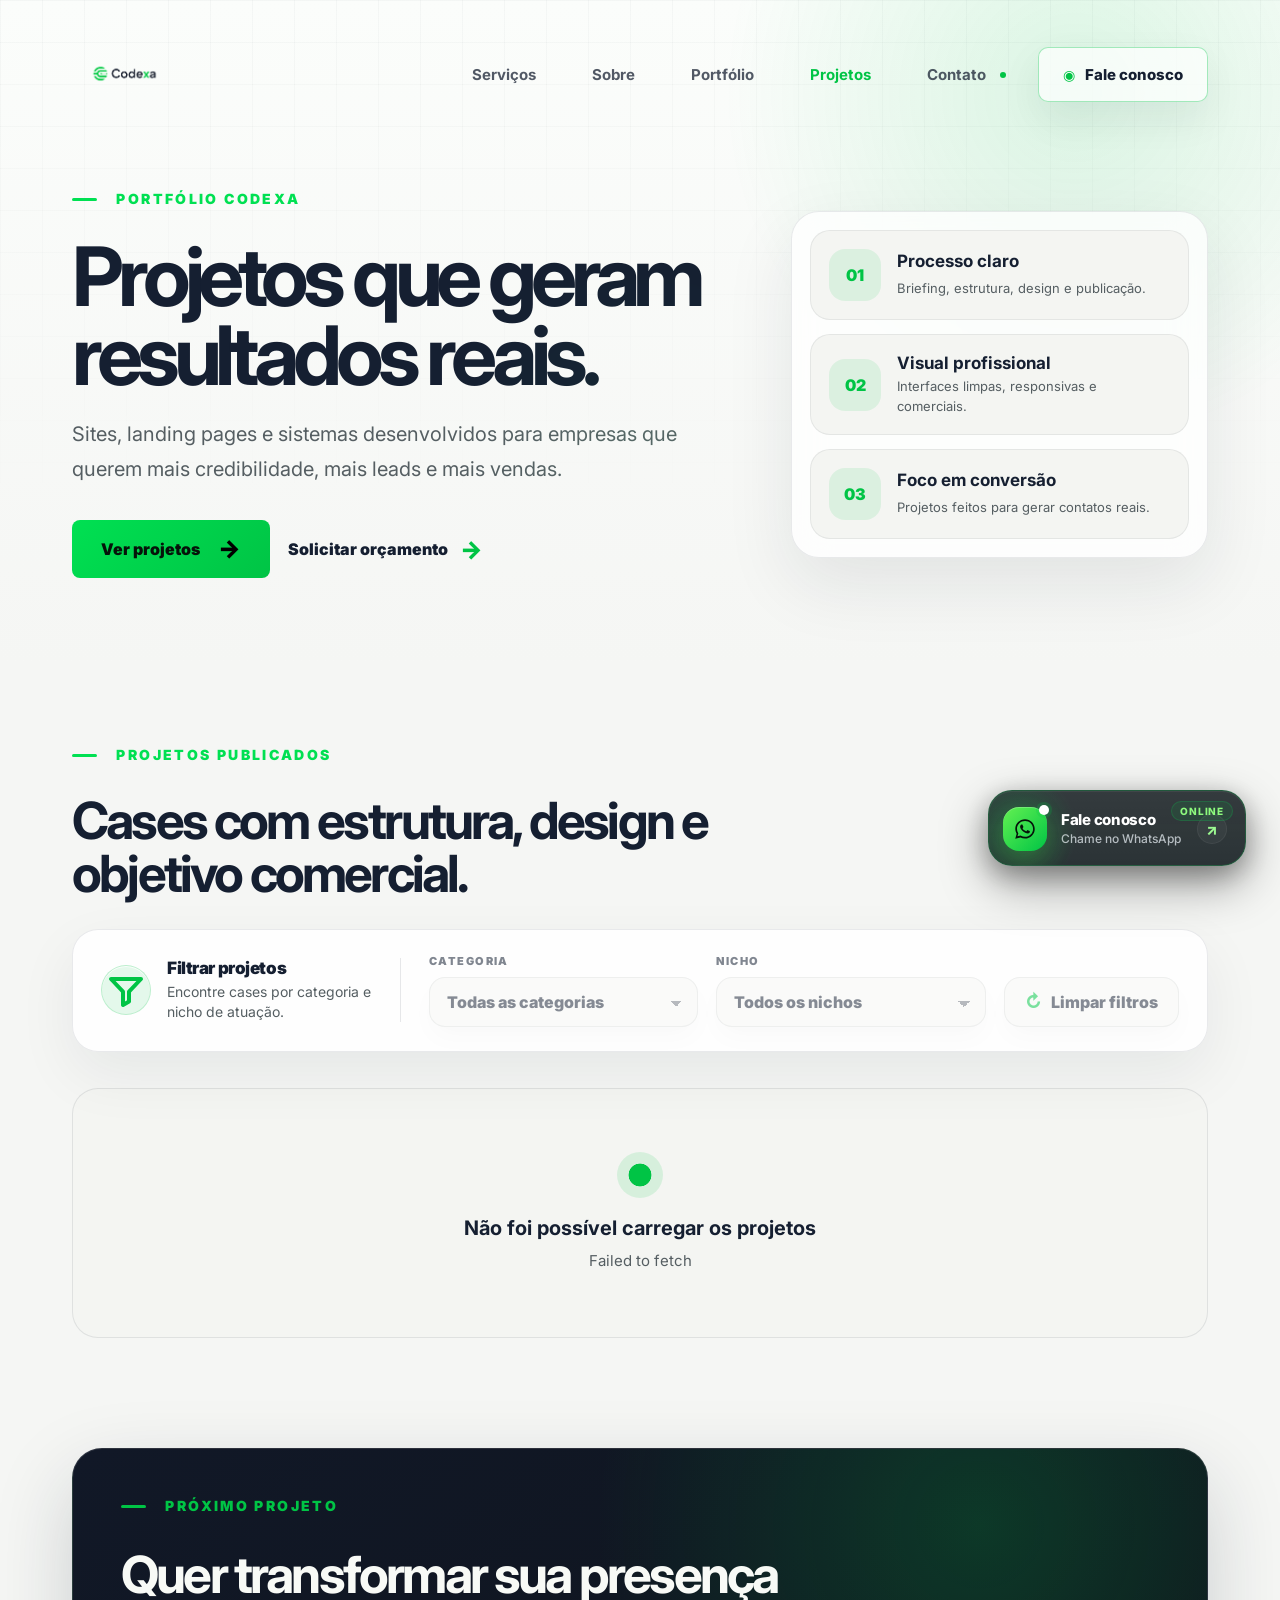
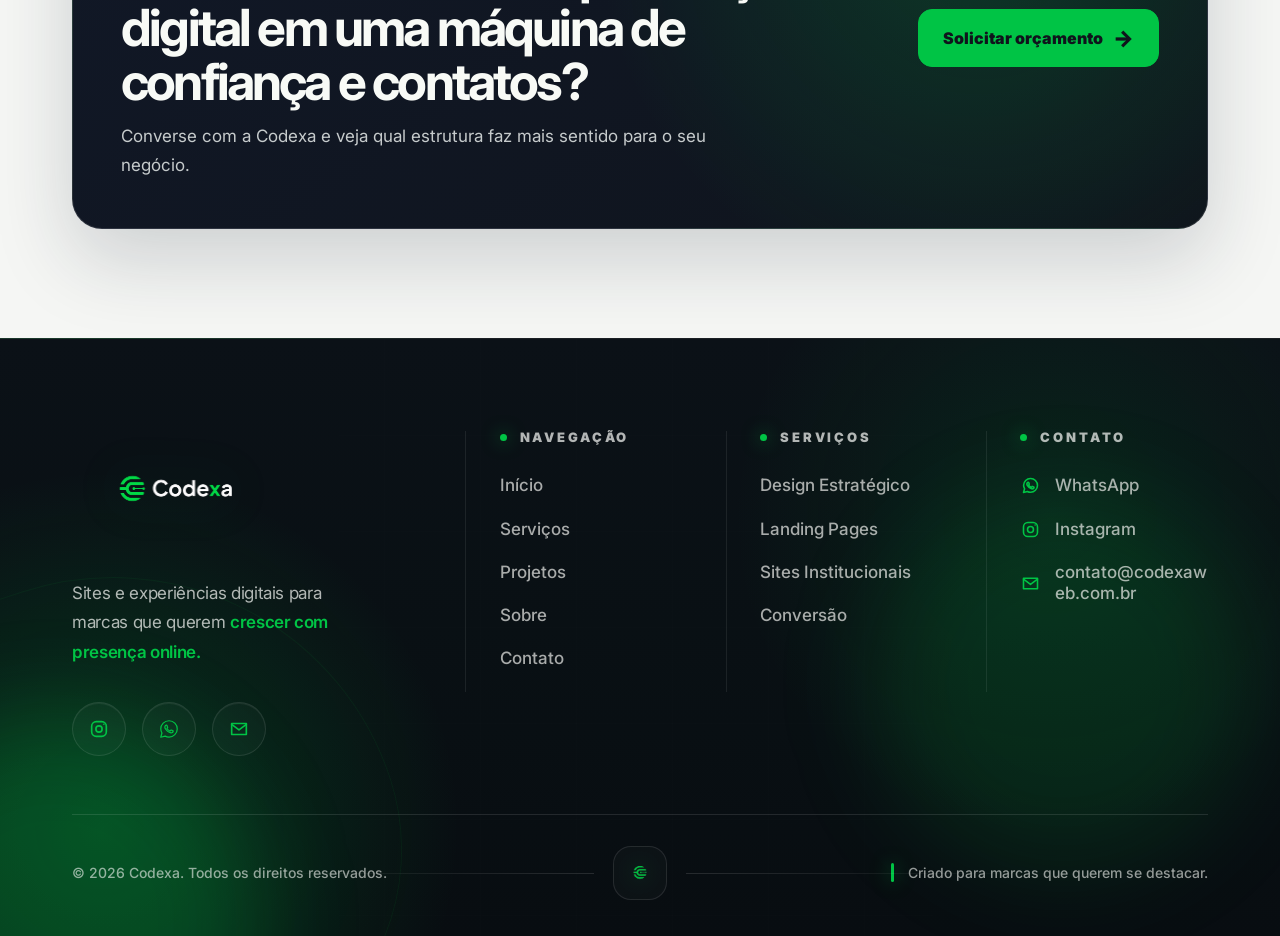
==== commit ae7ed8fe: "Adicionando filtros de categoria e nichos" ====
--- a/projetos/index.html
+++ b/projetos/index.html
@@ -78,13 +78,40 @@
             <h2>Cases com estrutura, design e objetivo comercial.</h2>
           </div>
 
-          <div class="projects-filter" aria-label="Filtrar por categoria">
-            <button class="active" type="button" data-project-filter="Todos">Todos</button>
-            <button type="button" data-project-filter="Sites Institucionais">Sites Institucionais</button>
-            <button type="button" data-project-filter="Landing Pages">Landing Pages</button>
-            <button type="button" data-project-filter="Sistemas">Sistemas</button>
-            <button type="button" data-project-filter="E-commerce">E-commerce</button>
-          </div>
+          <form class="projects-filter" id="projectsFilters" aria-label="Filtrar projetos">
+            <div class="projects-filter__intro">
+              <span class="projects-filter__icon" aria-hidden="true">
+                <svg viewBox="0 0 24 24" fill="none" focusable="false">
+                  <path d="M4.5 6.5h15l-6 6.35v4.9l-3 1.75v-6.65L4.5 6.5Z" stroke="currentColor" stroke-width="2" stroke-linejoin="round" />
+                </svg>
+              </span>
+              <div>
+                <strong>Filtrar projetos</strong>
+                <small>Encontre cases por categoria e nicho de atuação.</small>
+              </div>
+            </div>
+
+            <div class="projects-filter__controls">
+              <label class="projects-filter__field" for="projectCategoryFilter">
+                <span>Categoria</span>
+                <select id="projectCategoryFilter" name="category" disabled>
+                  <option value="">Todas as categorias</option>
+                </select>
+              </label>
+
+              <label class="projects-filter__field" for="projectNicheFilter">
+                <span>Nicho</span>
+                <select id="projectNicheFilter" name="niche" disabled>
+                  <option value="">Todos os nichos</option>
+                </select>
+              </label>
+
+              <button class="projects-filter__clear" id="projectClearFilters" type="button" disabled>
+                <span aria-hidden="true">↻</span>
+                Limpar filtros
+              </button>
+            </div>
+          </form>
         </div>
 
         <div class="projects-state projects-state--loading" id="projectsState" role="status">
--- a/style.css
+++ b/style.css
@@ -4004,14 +4004,13 @@
 
 .projects-section-heading {
   display: grid;
-  grid-template-columns: minmax(0, .9fr) minmax(360px, 1fr);
-  gap: 36px;
-  align-items: end;
+  gap: 28px;
+  align-items: start;
   margin-bottom: 36px;
 }
 
 .projects-section-heading h2 {
-  max-width: 620px;
+  max-width: 760px;
   margin-top: 18px;
   color: var(--light-text);
   font-size: clamp(32px, 4vw, 54px);
@@ -4020,35 +4019,157 @@
 }
 
 .projects-filter {
-  display: flex;
-  flex-wrap: wrap;
-  justify-content: flex-end;
-  gap: 10px;
-}
-
-.projects-filter button {
-  min-height: 42px;
-  padding: 0 16px;
-  border: 1px solid rgba(21, 31, 49, .1);
+  display: grid;
+  grid-template-columns: minmax(250px, .72fr) minmax(0, 1.8fr);
+  gap: 28px;
+  align-items: center;
+  width: 100%;
+  padding: 24px 28px;
+  border: 1px solid rgba(21, 31, 49, .09);
+  border-radius: 26px;
+  background: rgba(255, 255, 255, .86);
+  box-shadow: 0 22px 60px rgba(21, 31, 49, .065);
+  backdrop-filter: blur(14px);
+  -webkit-backdrop-filter: blur(14px);
+}
+
+.projects-filter__intro {
+  display: grid;
+  grid-template-columns: 50px 1fr;
+  gap: 16px;
+  align-items: center;
+  min-width: 0;
+  padding-right: 28px;
+  border-right: 1px solid rgba(21, 31, 49, .1);
+}
+
+.projects-filter__icon {
+  display: grid;
+  width: 50px;
+  height: 50px;
+  place-items: center;
+  border: 1px solid rgba(0, 196, 69, .18);
   border-radius: 999px;
-  background: var(--white);
-  color: var(--light-muted);
-  cursor: pointer;
-  font-weight: 800;
-  transition: .25s ease;
-}
-
-.projects-filter button:hover,
-.projects-filter button.active {
-  border-color: rgba(0, 196, 69, .32);
   background: rgba(0, 196, 69, .1);
   color: var(--green);
+  box-shadow: inset 0 1px 0 rgba(255, 255, 255, .75);
+}
+
+.projects-filter__icon svg {
+  width: 24px;
+  height: 24px;
+  transform: scale(2);
+  transform-origin: center;
+}
+
+.projects-filter__intro strong {
+  display: block;
+  margin-bottom: 4px;
+  color: var(--light-text);
+  font-size: 17px;
+  font-weight: 900;
+  letter-spacing: -.025em;
+}
+
+.projects-filter__intro small {
+  display: block;
+  max-width: 250px;
+  color: var(--light-muted);
+  font-size: 14px;
+  line-height: 1.45;
+}
+
+.projects-filter__controls {
+  display: grid;
+  grid-template-columns: minmax(210px, 1fr) minmax(210px, 1fr) auto;
+  gap: 18px;
+  align-items: end;
+  min-width: 0;
+}
+
+.projects-filter__field {
+  display: grid;
+  gap: 9px;
+  min-width: 0;
+  text-align: left;
+}
+
+.projects-filter__field > span {
+  color: rgba(21, 31, 49, .54);
+  font-size: 11px;
+  font-weight: 900;
+  letter-spacing: .13em;
+  text-transform: uppercase;
+}
+
+.projects-filter select,
+.projects-filter__clear {
+  min-height: 50px;
+  border: 1px solid rgba(21, 31, 49, .1);
+  border-radius: 16px;
+  background-color: var(--white);
+  color: var(--light-text);
+  box-shadow: 0 12px 26px rgba(21, 31, 49, .04);
+  cursor: pointer;
+  font: inherit;
+  font-weight: 850;
+  transition: border-color .25s ease, background-color .25s ease, color .25s ease, box-shadow .25s ease, transform .25s ease;
+}
+
+.projects-filter select {
+  width: 100%;
+  appearance: none;
+  padding: 0 46px 0 17px;
+  background-image:
+    linear-gradient(45deg, transparent 50%, rgba(21, 31, 49, .58) 50%),
+    linear-gradient(135deg, rgba(21, 31, 49, .58) 50%, transparent 50%);
+  background-position:
+    calc(100% - 21px) 23px,
+    calc(100% - 15px) 23px;
+  background-size: 6px 6px, 6px 6px;
+  background-repeat: no-repeat;
+}
+
+.projects-filter__clear {
+  display: inline-flex;
+  align-items: center;
+  justify-content: center;
+  gap: 9px;
+  padding: 0 20px;
+  white-space: nowrap;
+}
+
+.projects-filter__clear span {
+  color: var(--green);
+  font-size: 18px;
+  line-height: 1;
+}
+
+.projects-filter select:hover,
+.projects-filter select:focus,
+.projects-filter__clear:hover:not(:disabled),
+.projects-filter__clear:focus {
+  border-color: rgba(0, 196, 69, .38);
+  background-color: rgba(0, 196, 69, .055);
+  box-shadow: 0 16px 34px rgba(21, 31, 49, .065);
+  outline: none;
+}
+
+.projects-filter select:focus,
+.projects-filter__clear:focus {
+  transform: translateY(-1px);
+}
+
+.projects-filter select:disabled,
+.projects-filter__clear:disabled {
+  cursor: not-allowed;
+  opacity: .52;
 }
 
 .projects-grid {
   display: grid;
-  grid-template-columns: repeat(3, minmax(0, 1fr));
-  gap: 24px;
+  grid-template-columns: repeat(2, minmax(0, 1fr));
+  gap: 32px;
 }
 
 .projects-card {
@@ -4068,7 +4189,7 @@
 
 .projects-card__media {
   display: block;
-  height: 240px;
+  height: 300px;
   overflow: hidden;
   background: #e9eeec;
 }
@@ -4086,24 +4207,43 @@
 }
 
 .projects-card__content {
-  padding: 24px;
-}
-
-.projects-card__content > span {
+  padding: 30px;
+}
+
+.projects-card__taxonomies {
+  display: flex;
+  flex-wrap: wrap;
+  gap: 8px;
+  margin-bottom: 14px;
+}
+
+.projects-card__category,
+.projects-card__niche {
   display: inline-flex;
-  margin-bottom: 14px;
+  align-items: center;
+  min-height: 28px;
   padding: 7px 11px;
   border-radius: 999px;
+  font-size: 12px;
+  font-weight: 900;
+  line-height: 1;
+}
+
+.projects-card__category {
   background: rgba(0, 196, 69, .1);
   color: var(--green);
-  font-size: 12px;
-  font-weight: 900;
+}
+
+.projects-card__niche {
+  border: 1px solid rgba(21, 31, 49, .08);
+  background: rgba(21, 31, 49, .035);
+  color: rgba(21, 31, 49, .62);
 }
 
 .projects-card__content h3 {
   margin-bottom: 12px;
   color: var(--light-text);
-  font-size: 23px;
+  font-size: 26px;
   line-height: 1.16;
   letter-spacing: -.035em;
 }
@@ -4251,11 +4391,33 @@
   }
 
   .projects-filter {
-    justify-content: flex-start;
+    grid-template-columns: 1fr;
+    gap: 22px;
+    padding: 22px;
+  }
+
+  .projects-filter__intro {
+    padding-right: 0;
+    padding-bottom: 22px;
+    border-right: 0;
+    border-bottom: 1px solid rgba(21, 31, 49, .1);
+  }
+
+  .projects-filter__intro small {
+    max-width: none;
+  }
+
+  .projects-filter__controls {
+    grid-template-columns: repeat(2, minmax(180px, 1fr));
+  }
+
+  .projects-filter__clear {
+    grid-column: 1 / -1;
   }
 
   .projects-grid {
     grid-template-columns: repeat(2, minmax(0, 1fr));
+    gap: 24px;
   }
 }
 
@@ -4328,7 +4490,28 @@
   }
 
   .projects-filter {
-    justify-content: center;
+    grid-template-columns: 1fr;
+    padding: 20px;
+    text-align: left;
+  }
+
+  .projects-filter__intro {
+    grid-template-columns: 46px 1fr;
+    gap: 14px;
+  }
+
+  .projects-filter__icon {
+    width: 46px;
+    height: 46px;
+  }
+
+  .projects-filter__controls {
+    grid-template-columns: 1fr;
+    gap: 16px;
+  }
+
+  .projects-filter__clear {
+    width: 100%;
   }
 
   .projects-grid,
@@ -4338,6 +4521,14 @@
 
   .projects-card__media {
     height: 220px;
+  }
+
+  .projects-card__content {
+    padding: 24px;
+  }
+
+  .projects-card__content h3 {
+    font-size: 23px;
   }
 
   .projects-card__content p {
@@ -4359,7 +4550,8 @@
     height: 42px;
   }
 
-  .projects-filter button {
+  .projects-filter select,
+  .projects-filter__clear {
     width: 100%;
   }
 
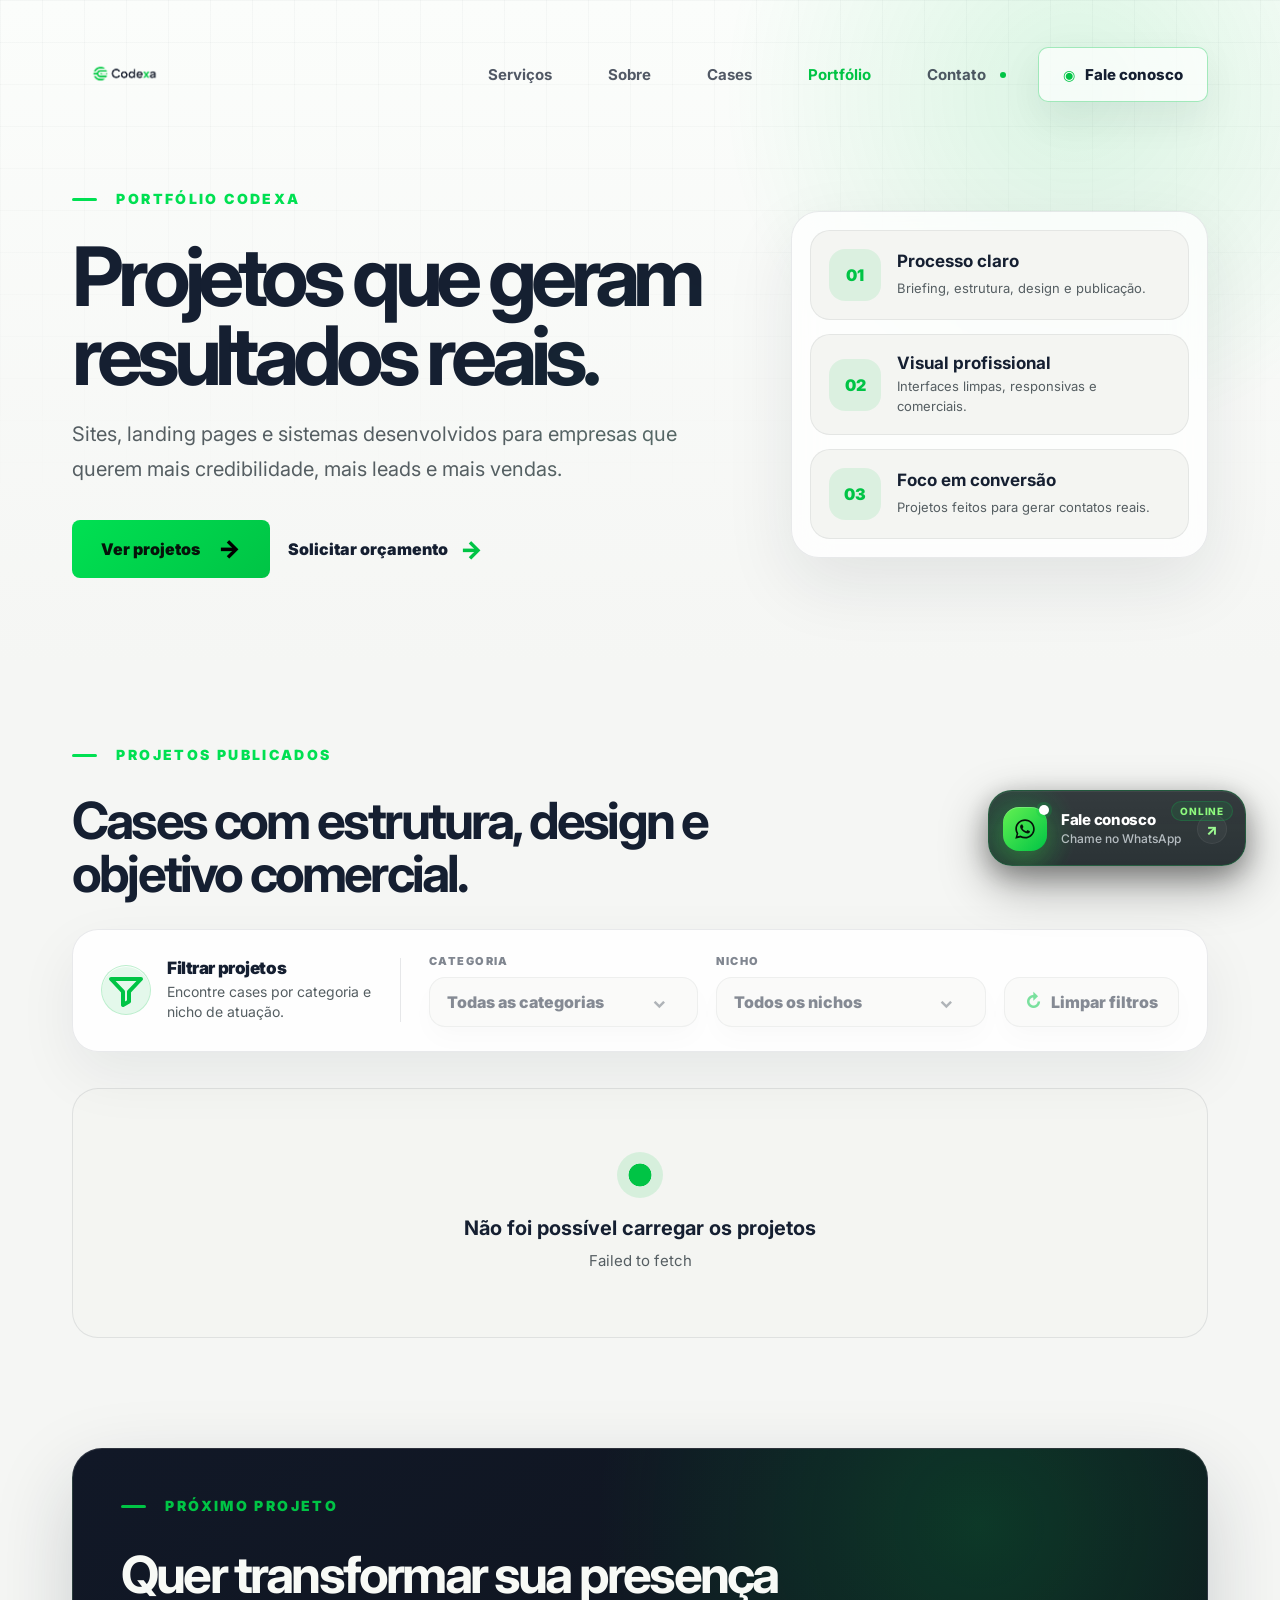
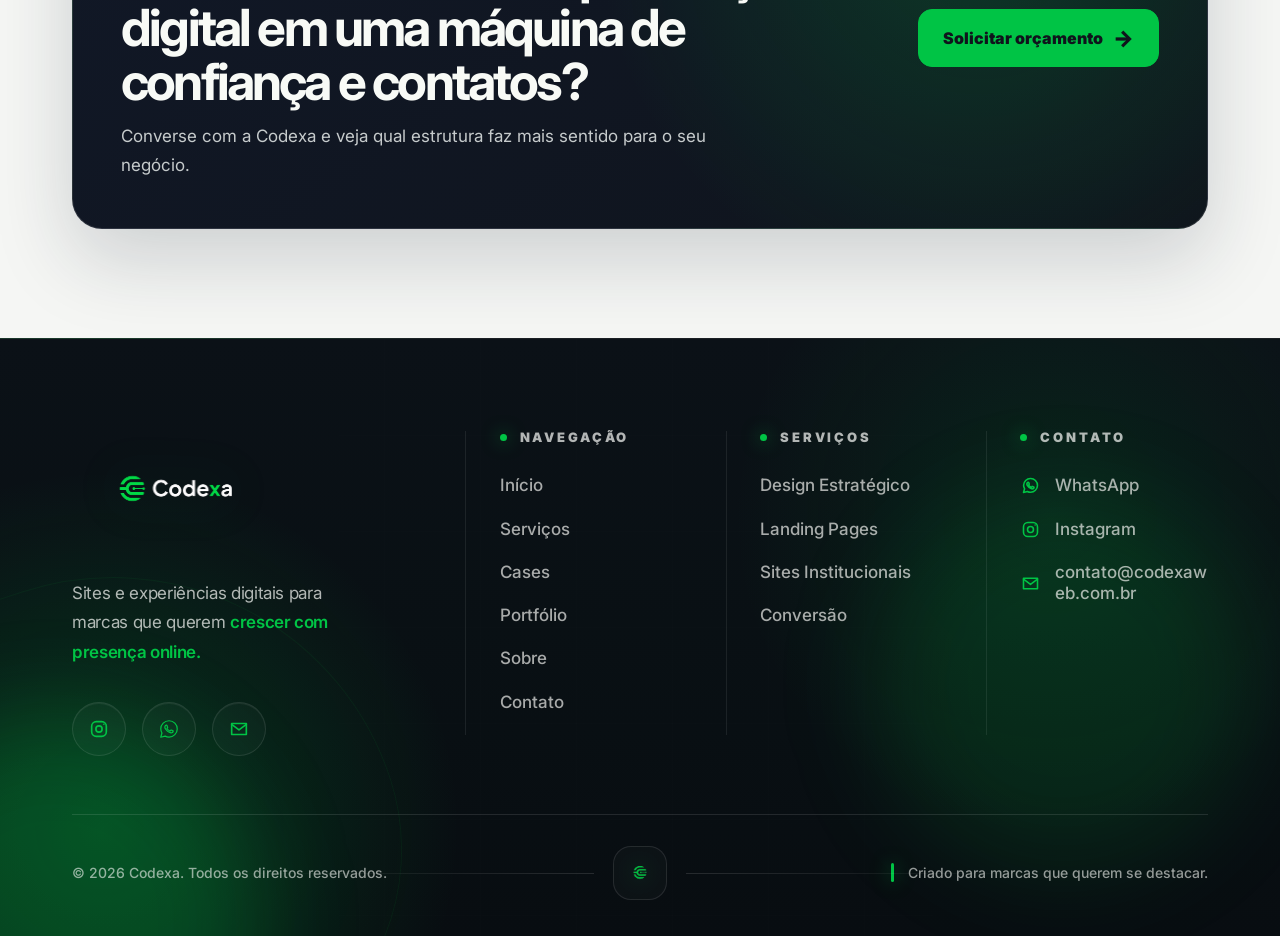
==== commit c55439d2: "Adicionando novos filtros" ====
--- a/projetos/index.html
+++ b/projetos/index.html
@@ -3,7 +3,7 @@
 <head>
   <meta charset="UTF-8" />
   <meta name="viewport" content="width=device-width, initial-scale=1.0" />
-  <title>Projetos Codexa — Sites, landing pages e sistemas</title>
+  <title>Portfólio Codexa — Sites, landing pages e sistemas</title>
   <meta name="description" content="Conheça projetos desenvolvidos pela Codexa para empresas que querem mais credibilidade, leads e vendas." />
   <link rel="preconnect" href="https://fonts.googleapis.com">
   <link rel="preconnect" href="https://fonts.gstatic.com" crossorigin>
@@ -25,8 +25,8 @@
     <nav class="nav">
       <a href="../#servicos">Serviços</a>
       <a href="../#sobre">Sobre</a>
-      <a href="../#portfolio">Portfólio</a>
-      <a href="./" class="active" aria-current="page">Projetos</a>
+      <a href="../#portfolio">Cases</a>
+      <a href="./" class="active" aria-current="page">Portfólio</a>
       <a href="../#contato">Contato <i></i></a>
     </nav>
 
@@ -92,19 +92,33 @@
             </div>
 
             <div class="projects-filter__controls">
-              <label class="projects-filter__field" for="projectCategoryFilter">
-                <span>Categoria</span>
-                <select id="projectCategoryFilter" name="category" disabled>
-                  <option value="">Todas as categorias</option>
-                </select>
-              </label>
-
-              <label class="projects-filter__field" for="projectNicheFilter">
-                <span>Nicho</span>
-                <select id="projectNicheFilter" name="niche" disabled>
-                  <option value="">Todos os nichos</option>
-                </select>
-              </label>
+              <div class="projects-filter__field projects-filter__field--multiselect">
+                <span id="projectCategoryFilterLabel">Categoria</span>
+                <div class="projects-multiselect" id="projectCategoryFilter" data-filter="category">
+                  <button class="projects-multiselect__button" type="button" aria-haspopup="listbox" aria-expanded="false" aria-labelledby="projectCategoryFilterLabel projectCategoryFilterValue" disabled>
+                    <span class="projects-multiselect__value" id="projectCategoryFilterValue">Todas as categorias</span>
+                    <span class="projects-multiselect__counter" hidden>0</span>
+                    <span class="projects-multiselect__chevron" aria-hidden="true">⌄</span>
+                  </button>
+                  <div class="projects-multiselect__dropdown" role="listbox" aria-multiselectable="true" hidden>
+                    <div class="projects-multiselect__options"></div>
+                  </div>
+                </div>
+              </div>
+
+              <div class="projects-filter__field projects-filter__field--multiselect">
+                <span id="projectNicheFilterLabel">Nicho</span>
+                <div class="projects-multiselect" id="projectNicheFilter" data-filter="niche">
+                  <button class="projects-multiselect__button" type="button" aria-haspopup="listbox" aria-expanded="false" aria-labelledby="projectNicheFilterLabel projectNicheFilterValue" disabled>
+                    <span class="projects-multiselect__value" id="projectNicheFilterValue">Todos os nichos</span>
+                    <span class="projects-multiselect__counter" hidden>0</span>
+                    <span class="projects-multiselect__chevron" aria-hidden="true">⌄</span>
+                  </button>
+                  <div class="projects-multiselect__dropdown" role="listbox" aria-multiselectable="true" hidden>
+                    <div class="projects-multiselect__options"></div>
+                  </div>
+                </div>
+              </div>
 
               <button class="projects-filter__clear" id="projectClearFilters" type="button" disabled>
                 <span aria-hidden="true">↻</span>
@@ -177,7 +191,8 @@
             <h4><span></span>Navegação</h4>
             <a href="../#inicio">Início</a>
             <a href="../#servicos">Serviços</a>
-            <a href="./">Projetos</a>
+            <a href="../#portfolio">Cases</a>
+            <a href="./">Portfólio</a>
             <a href="../#sobre">Sobre</a>
             <a href="../#contato">Contato</a>
           </div>
--- a/style.css
+++ b/style.css
@@ -986,13 +986,74 @@
 .portfolio-total {
   align-self: center;
   justify-self: end;
+  display: flex;
+  flex-direction: column;
+  align-items: flex-end;
+  gap: 14px;
   font-size: 14px;
   letter-spacing: .02em;
   text-transform: none;
   white-space: nowrap;
 }
 
+.portfolio-main {
+  min-width: 0;
+  width: 100%;
+  height: 100%;
+  display: flex;
+  flex-direction: column;
+  align-items: center;
+  justify-content: center;
+  gap: 22px;
+  position: relative;
+  z-index: 6;
+}
+
+.portfolio-actions {
+  order: 2;
+  width: 100%;
+  display: flex;
+  justify-content: center;
+  position: relative;
+  z-index: 12;
+}
+
+.portfolio-all-link {
+  position: relative;
+  z-index: 10;
+  display: inline-flex;
+  align-items: center;
+  justify-content: center;
+  gap: 8px;
+  min-height: 44px;
+  padding: 0 18px;
+  border-radius: 999px;
+  border: 1px solid rgba(0, 224, 82, .28);
+  background: rgba(0, 224, 82, .10);
+  color: #a4fb98;
+  font-size: 12px;
+  font-weight: 900;
+  letter-spacing: -.01em;
+  text-transform: none;
+  box-shadow: 0 18px 44px rgba(0, 0, 0, .22);
+  backdrop-filter: blur(14px);
+  transition: transform .2s ease, border-color .2s ease, background .2s ease, color .2s ease;
+}
+
+.portfolio-all-link:hover {
+  transform: translateY(-2px);
+  border-color: rgba(0, 224, 82, .54);
+  background: rgba(0, 224, 82, .16);
+  color: #ffffff;
+}
+
+.portfolio-all-link span {
+  font-size: 14px;
+}
+
 .portfolio-stage {
+  order: 1;
+  width: 100%;
   height: 68vh;
   min-height: 500px;
   position: relative;
@@ -1238,17 +1299,32 @@
 
   .portfolio-total {
     justify-self: start;
+    align-items: flex-start;
   }
 
   .portfolio-stage {
     width: 100%;
     height: 440px;
     min-height: 440px;
-    order: 2;
+    order: 1;
   }
 
   .portfolio-count {
     order: 1;
+  }
+
+  .portfolio-main {
+    order: 2;
+    width: min(680px, 92vw);
+    margin-inline: auto;
+  }
+
+  .portfolio-stage {
+    order: 1;
+  }
+
+  .portfolio-actions {
+    order: 2;
   }
 
   .portfolio-total {
@@ -2481,6 +2557,17 @@
     text-align: left;
   }
 
+  .portfolio-main {
+    order: 2;
+    width: min(100%, 360px);
+    margin-inline: auto;
+    gap: 16px;
+  }
+
+  .portfolio-actions {
+    width: 100%;
+  }
+
   .portfolio-count {
     order: 1;
     display: flex;
@@ -2521,7 +2608,12 @@
   .portfolio-total {
     order: 3;
     justify-self: center;
+    align-items: center;
     text-align: center;
+  }
+
+  .portfolio-all-link {
+    width: min(100%, 300px);
   }
 
   .portfolio-total strong {
@@ -4003,6 +4095,8 @@
 }
 
 .projects-section-heading {
+  position: relative;
+  z-index: 20;
   display: grid;
   gap: 28px;
   align-items: start;
@@ -4019,6 +4113,8 @@
 }
 
 .projects-filter {
+  position: relative;
+  z-index: 40;
   display: grid;
   grid-template-columns: minmax(250px, .72fr) minmax(0, 1.8fr);
   gap: 28px;
@@ -4088,6 +4184,7 @@
 }
 
 .projects-filter__field {
+  position: relative;
   display: grid;
   gap: 9px;
   min-width: 0;
@@ -4102,7 +4199,17 @@
   text-transform: uppercase;
 }
 
-.projects-filter select,
+.projects-multiselect {
+  position: relative;
+  z-index: 1;
+  min-width: 0;
+}
+
+.projects-multiselect.is-open {
+  z-index: 80;
+}
+
+.projects-multiselect__button,
 .projects-filter__clear {
   min-height: 50px;
   border: 1px solid rgba(21, 31, 49, .1);
@@ -4116,18 +4223,150 @@
   transition: border-color .25s ease, background-color .25s ease, color .25s ease, box-shadow .25s ease, transform .25s ease;
 }
 
-.projects-filter select {
+.projects-multiselect__button {
+  display: grid;
+  grid-template-columns: minmax(0, 1fr) auto auto;
+  gap: 10px;
+  align-items: center;
   width: 100%;
-  appearance: none;
-  padding: 0 46px 0 17px;
-  background-image:
-    linear-gradient(45deg, transparent 50%, rgba(21, 31, 49, .58) 50%),
-    linear-gradient(135deg, rgba(21, 31, 49, .58) 50%, transparent 50%);
-  background-position:
-    calc(100% - 21px) 23px,
-    calc(100% - 15px) 23px;
-  background-size: 6px 6px, 6px 6px;
-  background-repeat: no-repeat;
+  padding: 0 14px 0 17px;
+  text-align: left;
+}
+
+.projects-multiselect__value {
+  overflow: hidden;
+  text-overflow: ellipsis;
+  white-space: nowrap;
+}
+
+.projects-multiselect__counter {
+  display: inline-grid;
+  min-width: 24px;
+  height: 24px;
+  place-items: center;
+  border-radius: 999px;
+  background: rgba(0, 196, 69, .12);
+  color: var(--green);
+  font-size: 12px;
+  font-weight: 950;
+}
+
+.projects-multiselect__counter[hidden] {
+  display: none;
+}
+
+.projects-multiselect__chevron {
+  display: inline-grid;
+  width: 28px;
+  height: 28px;
+  place-items: center;
+  border-radius: 999px;
+  color: rgba(21, 31, 49, .64);
+  font-size: 18px;
+  line-height: 1;
+  transition: transform .25s ease, background-color .25s ease, color .25s ease;
+}
+
+.projects-multiselect.is-open .projects-multiselect__button,
+.projects-multiselect.is-active .projects-multiselect__button {
+  border-color: rgba(0, 196, 69, .38);
+  background-color: rgba(0, 196, 69, .055);
+}
+
+.projects-multiselect.is-open .projects-multiselect__chevron {
+  transform: rotate(180deg);
+  background: rgba(0, 196, 69, .12);
+  color: var(--green);
+}
+
+.projects-multiselect__dropdown {
+  position: absolute;
+  z-index: 90;
+  top: calc(100% + 10px);
+  left: 0;
+  width: min(360px, 100%);
+  max-height: 300px;
+  overflow: auto;
+  padding: 10px;
+  border: 1px solid rgba(21, 31, 49, .1);
+  border-radius: 18px;
+  background: rgba(255, 255, 255, .98);
+  box-shadow: 0 24px 60px rgba(21, 31, 49, .14);
+  backdrop-filter: blur(18px);
+  -webkit-backdrop-filter: blur(18px);
+}
+
+.projects-multiselect__options {
+  display: grid;
+  gap: 6px;
+}
+
+.projects-multiselect__option {
+  display: grid;
+  grid-template-columns: 22px minmax(0, 1fr);
+  gap: 10px;
+  align-items: center;
+  min-height: 42px;
+  padding: 9px 10px;
+  border-radius: 13px;
+  color: var(--light-text);
+  cursor: pointer;
+  font-size: 14px;
+  font-weight: 750;
+  transition: background-color .2s ease, color .2s ease;
+}
+
+.projects-multiselect__option:hover {
+  background: rgba(0, 196, 69, .07);
+}
+
+.projects-multiselect__option input {
+  position: absolute;
+  opacity: 0;
+  pointer-events: none;
+}
+
+.projects-multiselect__checkbox {
+  display: grid;
+  width: 20px;
+  height: 20px;
+  place-items: center;
+  border: 1px solid rgba(21, 31, 49, .16);
+  border-radius: 7px;
+  background: var(--white);
+  box-shadow: inset 0 1px 0 rgba(255, 255, 255, .7);
+}
+
+.projects-multiselect__checkbox::after {
+  content: "";
+  width: 9px;
+  height: 5px;
+  border-left: 2px solid var(--white);
+  border-bottom: 2px solid var(--white);
+  opacity: 0;
+  transform: rotate(-45deg) translate(1px, -1px);
+}
+
+.projects-multiselect__option input:checked + .projects-multiselect__checkbox {
+  border-color: var(--green);
+  background: var(--green);
+}
+
+.projects-multiselect__option input:checked + .projects-multiselect__checkbox::after {
+  opacity: 1;
+}
+
+.projects-multiselect__option-text {
+  overflow: hidden;
+  text-overflow: ellipsis;
+  white-space: nowrap;
+}
+
+.projects-multiselect__empty {
+  padding: 12px;
+  color: var(--light-muted);
+  font-size: 14px;
+  font-weight: 700;
 }
 
 .projects-filter__clear {
@@ -4145,8 +4384,8 @@
   line-height: 1;
 }
 
-.projects-filter select:hover,
-.projects-filter select:focus,
+.projects-multiselect__button:hover,
+.projects-multiselect__button:focus,
 .projects-filter__clear:hover:not(:disabled),
 .projects-filter__clear:focus {
   border-color: rgba(0, 196, 69, .38);
@@ -4155,24 +4394,28 @@
   outline: none;
 }
 
-.projects-filter select:focus,
+.projects-multiselect__button:focus,
 .projects-filter__clear:focus {
   transform: translateY(-1px);
 }
 
-.projects-filter select:disabled,
+.projects-multiselect__button:disabled,
 .projects-filter__clear:disabled {
   cursor: not-allowed;
   opacity: .52;
 }
 
 .projects-grid {
+  position: relative;
+  z-index: 1;
   display: grid;
   grid-template-columns: repeat(2, minmax(0, 1fr));
   gap: 32px;
 }
 
 .projects-card {
+  position: relative;
+  z-index: 0;
   overflow: hidden;
   border: 1px solid rgba(21, 31, 49, .1);
   border-radius: 26px;
@@ -4182,6 +4425,7 @@
 }
 
 .projects-card:hover {
+  z-index: 2;
   transform: translateY(-6px);
   border-color: rgba(0, 196, 69, .28);
   box-shadow: 0 28px 70px rgba(21, 31, 49, .1);
@@ -4550,7 +4794,7 @@
     height: 42px;
   }
 
-  .projects-filter select,
+  .projects-multiselect__button,
   .projects-filter__clear {
     width: 100%;
   }
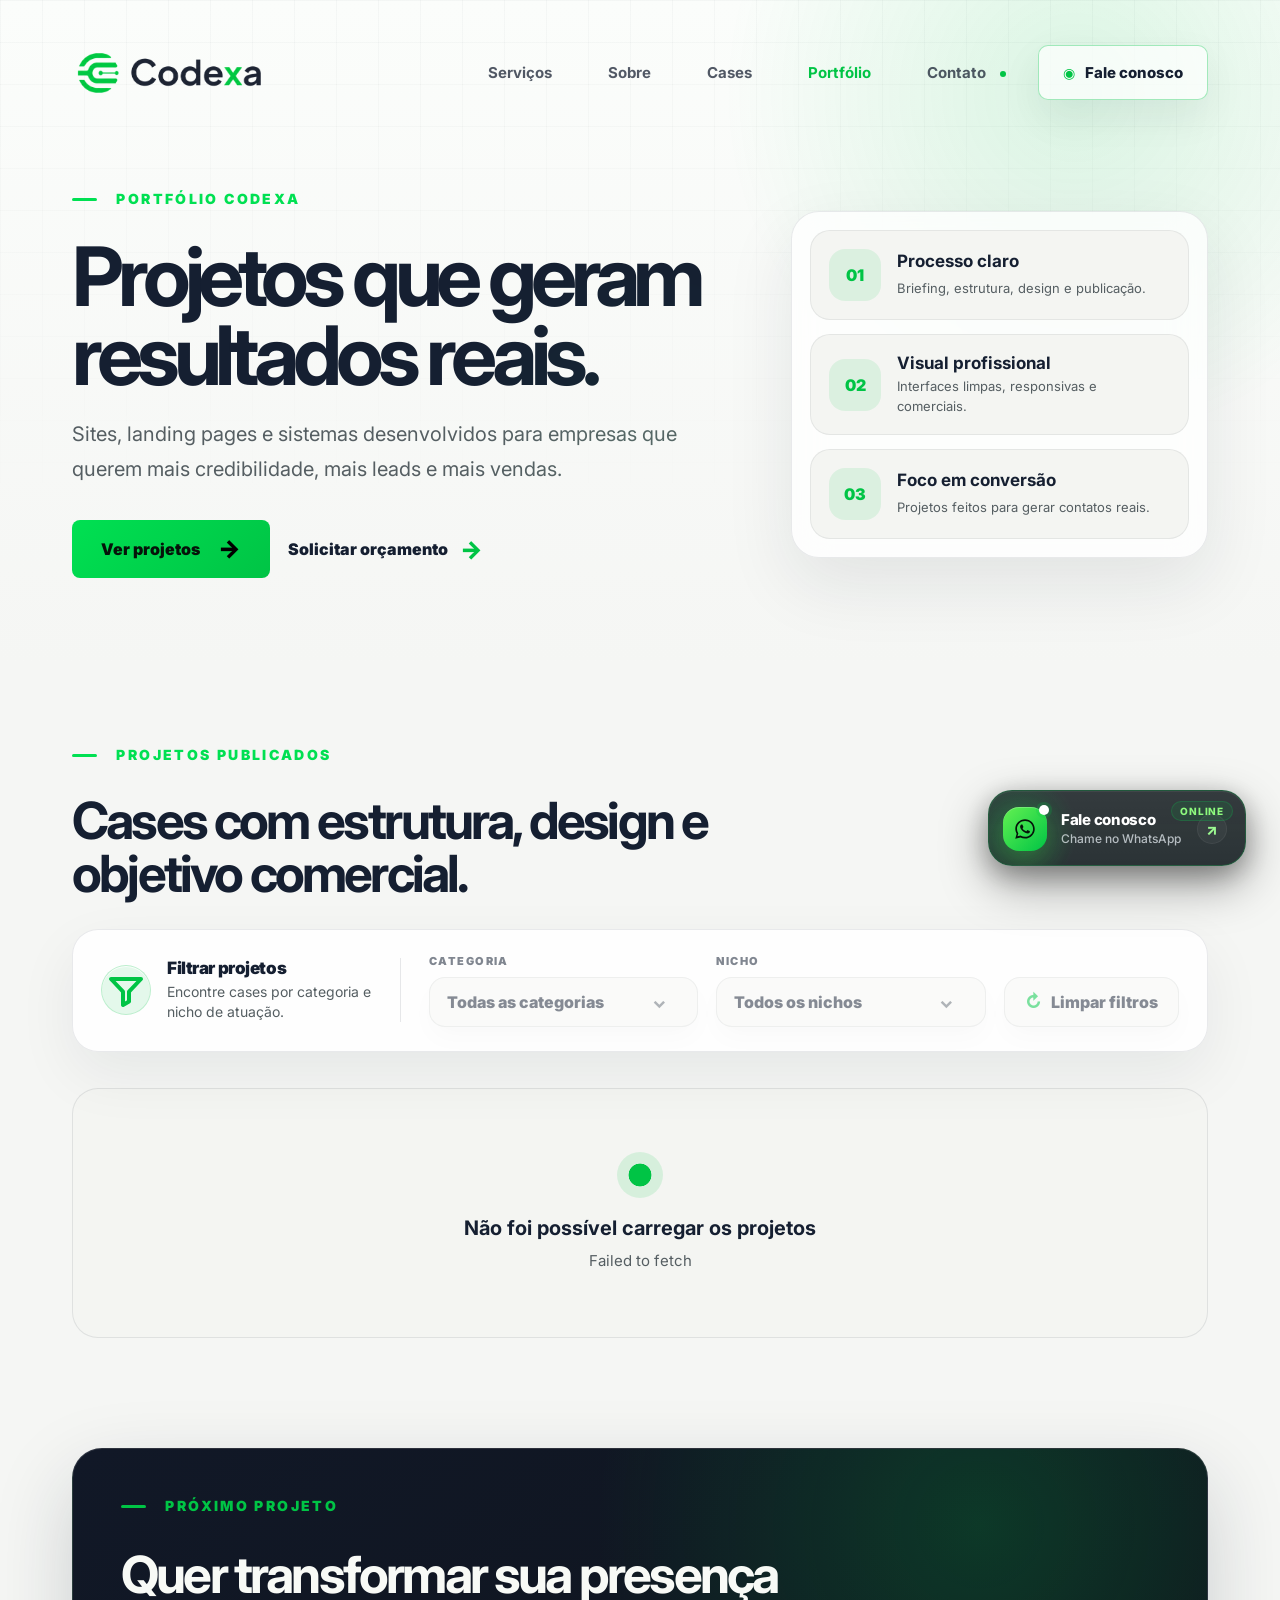
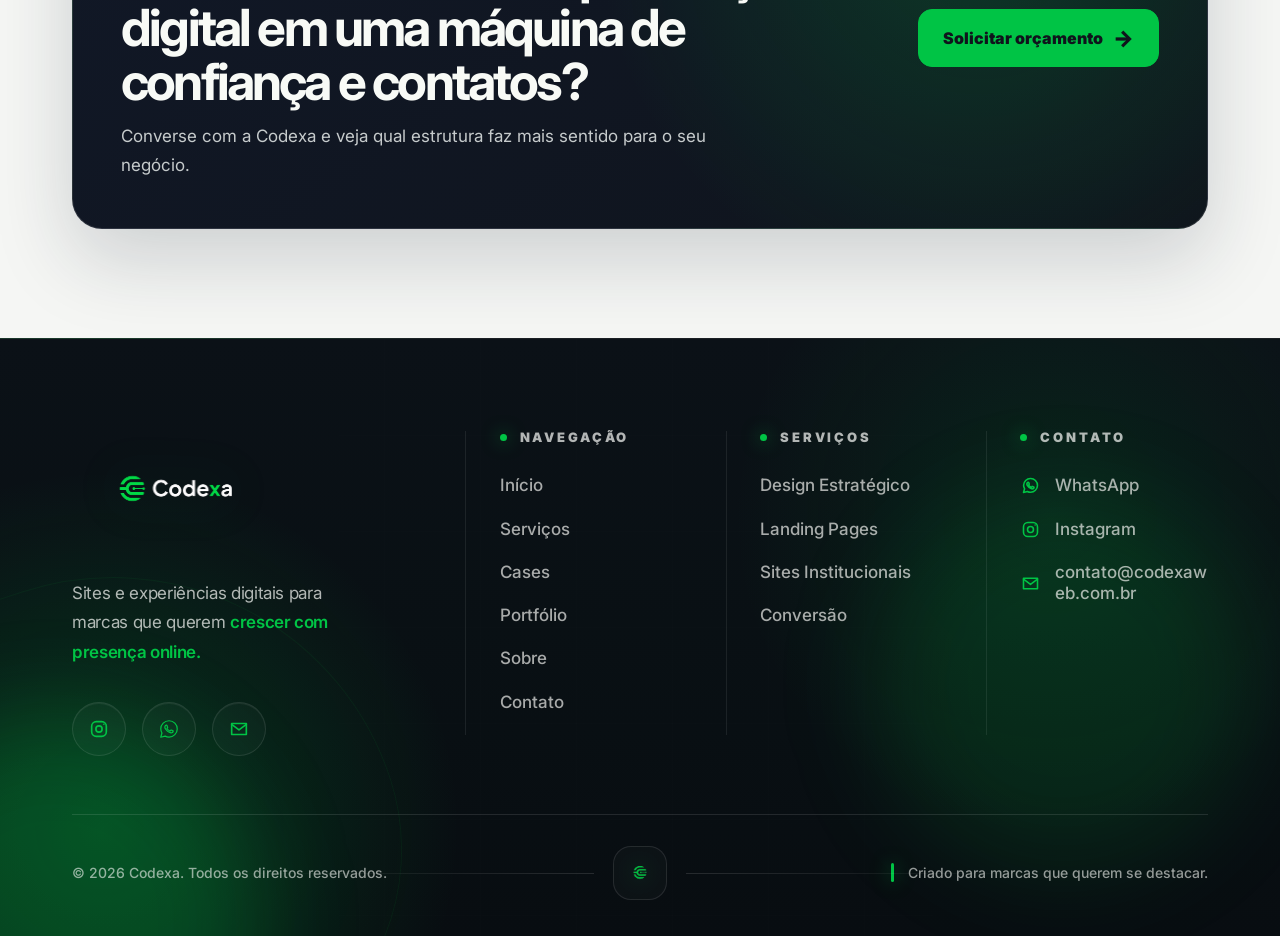
==== commit 5d4a98e1: "Ajuste de responsividade da logo" ====
--- a/projetos/index.html
+++ b/projetos/index.html
@@ -14,7 +14,7 @@
 <body class="projects-page">
   <header class="header">
     <a href="../" class="brand-logo" aria-label="Codexa">
-      <img class="img-logo" src="../assets/codexa-primary-logo.png" alt="Codexa" />
+      <img class="img-logo" src="../assets/codexa-header-logo.png" alt="Codexa" />
     </a>
 
     <button class="menu-button" aria-label="Abrir menu">
--- a/style.css
+++ b/style.css
@@ -4803,3 +4803,337 @@
     height: 190px;
   }
 }
+
+/* ==============================
+   Ajuste mobile hero — texto antes da imagem
+   ============================== */
+@media (max-width: 980px) {
+  .hero {
+    padding-top: 176px;
+  }
+
+  .hero-grid {
+    grid-template-columns: 1fr;
+    align-items: center;
+  }
+
+  .hero-content {
+    order: 1;
+    position: relative;
+    z-index: 2;
+  }
+
+  .hero-symbol {
+    order: 2;
+    width: 100%;
+    margin-top: 18px;
+  }
+
+  .hero-symbol img {
+    width: min(100%, 560px);
+    margin-inline: auto;
+  }
+}
+
+@media (max-width: 620px) {
+  .hero {
+    padding-top: 164px;
+  }
+
+  .hero-grid {
+    gap: 28px;
+    padding-bottom: 62px;
+  }
+
+  .hero-symbol {
+    margin-top: 4px;
+  }
+}
+
+@media (max-width: 420px) {
+  .hero {
+    padding-top: 158px;
+  }
+}
+
+/* ==============================
+   Padronização das logos do cabeçalho
+   ============================== */
+:root {
+  --header-logo-width-desktop: 320px;
+  --header-logo-width-tablet: 260px;
+  --header-logo-width-mobile: 225px;
+}
+
+.header {
+  grid-template-columns: var(--header-logo-width-desktop) 1fr auto;
+}
+
+.header .brand-logo {
+  width: var(--header-logo-width-desktop);
+  min-width: var(--header-logo-width-desktop);
+  height: auto;
+}
+
+.header .brand-logo img,
+.header .brand-logo .img-logo,
+.projects-page .header .brand-logo img,
+.projects-page .header .brand-logo .img-logo {
+  display: block;
+  width: 100%;
+  max-width: 100%;
+  height: auto;
+  max-height: 88px;
+  object-fit: contain;
+  object-position: left center;
+  transform: none !important;
+  filter: none;
+}
+
+@media (max-width: 980px) {
+  .header {
+    grid-template-columns: 1fr auto;
+  }
+
+  .header .brand-logo {
+    width: var(--header-logo-width-tablet);
+    min-width: 0;
+  }
+
+  .header .brand-logo img,
+  .header .brand-logo .img-logo,
+  .projects-page .header .brand-logo img,
+  .projects-page .header .brand-logo .img-logo {
+    width: var(--header-logo-width-tablet);
+    max-height: 72px;
+  }
+}
+
+@media (max-width: 520px) {
+  .header .brand-logo {
+    width: var(--header-logo-width-mobile);
+  }
+
+  .header .brand-logo img,
+  .header .brand-logo .img-logo,
+  .projects-page .header .brand-logo img,
+  .projects-page .header .brand-logo .img-logo {
+    width: var(--header-logo-width-mobile);
+    height: auto;
+    max-height: 62px;
+  }
+}
+
+@media (max-width: 380px) {
+  .header .brand-logo {
+    width: 205px;
+  }
+
+  .header .brand-logo img,
+  .header .brand-logo .img-logo,
+  .projects-page .header .brand-logo img,
+  .projects-page .header .brand-logo .img-logo {
+    width: 205px;
+    max-height: 58px;
+  }
+}
+
+/* ==============================
+   Ajuste final: logo do cabeçalho maior
+   ============================== */
+:root {
+  --header-logo-width-desktop: 385px;
+  --header-logo-width-tablet: 310px;
+  --header-logo-width-mobile: 255px;
+  --header-logo-width-small: 230px;
+}
+
+.header {
+  grid-template-columns: var(--header-logo-width-desktop) 1fr auto;
+}
+
+.header .brand-logo,
+.projects-page .header .brand-logo {
+  width: var(--header-logo-width-desktop);
+  min-width: var(--header-logo-width-desktop);
+  overflow: visible;
+}
+
+.header .brand-logo img,
+.header .brand-logo .img-logo,
+.projects-page .header .brand-logo img,
+.projects-page .header .brand-logo .img-logo,
+.projects-page .img-logo {
+  display: block;
+  width: 100% !important;
+  max-width: 100%;
+  height: auto !important;
+  max-height: 90px;
+  object-fit: contain;
+  object-position: left center;
+  transform: none !important;
+  filter: none;
+}
+
+@media (max-width: 1120px) {
+  .projects-page .header {
+    grid-template-columns: var(--header-logo-width-tablet) 1fr auto;
+  }
+}
+
+@media (max-width: 980px) {
+  .header,
+  .projects-page .header {
+    grid-template-columns: 1fr auto;
+    gap: 18px;
+  }
+
+  .header .brand-logo,
+  .projects-page .header .brand-logo {
+    width: var(--header-logo-width-tablet);
+    min-width: 0;
+  }
+
+  .header .brand-logo img,
+  .header .brand-logo .img-logo,
+  .projects-page .header .brand-logo img,
+  .projects-page .header .brand-logo .img-logo,
+  .projects-page .img-logo {
+    width: var(--header-logo-width-tablet) !important;
+    max-height: 72px;
+  }
+}
+
+@media (max-width: 520px) {
+  .header,
+  .projects-page .header {
+    gap: 12px;
+    padding: 12px 12px;
+  }
+
+  .header .brand-logo,
+  .projects-page .header .brand-logo {
+    width: var(--header-logo-width-mobile);
+  }
+
+  .header .brand-logo img,
+  .header .brand-logo .img-logo,
+  .projects-page .header .brand-logo img,
+  .projects-page .header .brand-logo .img-logo,
+  .projects-page .img-logo {
+    width: var(--header-logo-width-mobile) !important;
+    max-height: 60px;
+  }
+}
+
+@media (max-width: 380px) {
+  .header .brand-logo,
+  .projects-page .header .brand-logo {
+    width: var(--header-logo-width-small);
+  }
+
+  .header .brand-logo img,
+  .header .brand-logo .img-logo,
+  .projects-page .header .brand-logo img,
+  .projects-page .header .brand-logo .img-logo,
+  .projects-page .img-logo {
+    width: var(--header-logo-width-small) !important;
+    max-height: 64px;
+  }
+}
+
+/* ==============================
+   Ajuste: reduzir logos do cabeçalho em 20%
+   ============================== */
+:root {
+  --header-logo-width-desktop: 308px;
+  --header-logo-width-tablet: 248px;
+  --header-logo-width-mobile: 204px;
+  --header-logo-width-small: 184px;
+}
+
+.header .brand-logo img,
+.header .brand-logo .img-logo,
+.projects-page .header .brand-logo img,
+.projects-page .header .brand-logo .img-logo,
+.projects-page .img-logo {
+  max-height: 72px;
+}
+
+@media (max-width: 980px) {
+  .header .brand-logo img,
+  .header .brand-logo .img-logo,
+  .projects-page .header .brand-logo img,
+  .projects-page .header .brand-logo .img-logo,
+  .projects-page .img-logo {
+    max-height: 58px;
+  }
+}
+
+@media (max-width: 520px) {
+  .header .brand-logo img,
+  .header .brand-logo .img-logo,
+  .projects-page .header .brand-logo img,
+  .projects-page .header .brand-logo .img-logo,
+  .projects-page .img-logo {
+    max-height: 48px;
+  }
+}
+
+@media (max-width: 380px) {
+  .header .brand-logo img,
+  .header .brand-logo .img-logo,
+  .projects-page .header .brand-logo img,
+  .projects-page .header .brand-logo .img-logo,
+  .projects-page .img-logo {
+    max-height: 51px;
+  }
+}
+
+/* ==============================
+   Ajuste: reduzir logos do cabeçalho em mais 30%
+   ============================== */
+:root {
+  --header-logo-width-desktop: 216px;
+  --header-logo-width-tablet: 174px;
+  --header-logo-width-mobile: 143px;
+  --header-logo-width-small: 129px;
+}
+
+.header .brand-logo img,
+.header .brand-logo .img-logo,
+.projects-page .header .brand-logo img,
+.projects-page .header .brand-logo .img-logo,
+.projects-page .img-logo {
+  max-height: 50px;
+}
+
+@media (max-width: 980px) {
+  .header .brand-logo img,
+  .header .brand-logo .img-logo,
+  .projects-page .header .brand-logo img,
+  .projects-page .header .brand-logo .img-logo,
+  .projects-page .img-logo {
+    max-height: 41px;
+  }
+}
+
+@media (max-width: 520px) {
+  .header .brand-logo img,
+  .header .brand-logo .img-logo,
+  .projects-page .header .brand-logo img,
+  .projects-page .header .brand-logo .img-logo,
+  .projects-page .img-logo {
+    max-height: 34px;
+  }
+}
+
+@media (max-width: 380px) {
+  .header .brand-logo img,
+  .header .brand-logo .img-logo,
+  .projects-page .header .brand-logo img,
+  .projects-page .header .brand-logo .img-logo,
+  .projects-page .img-logo {
+    max-height: 36px;
+  }
+}
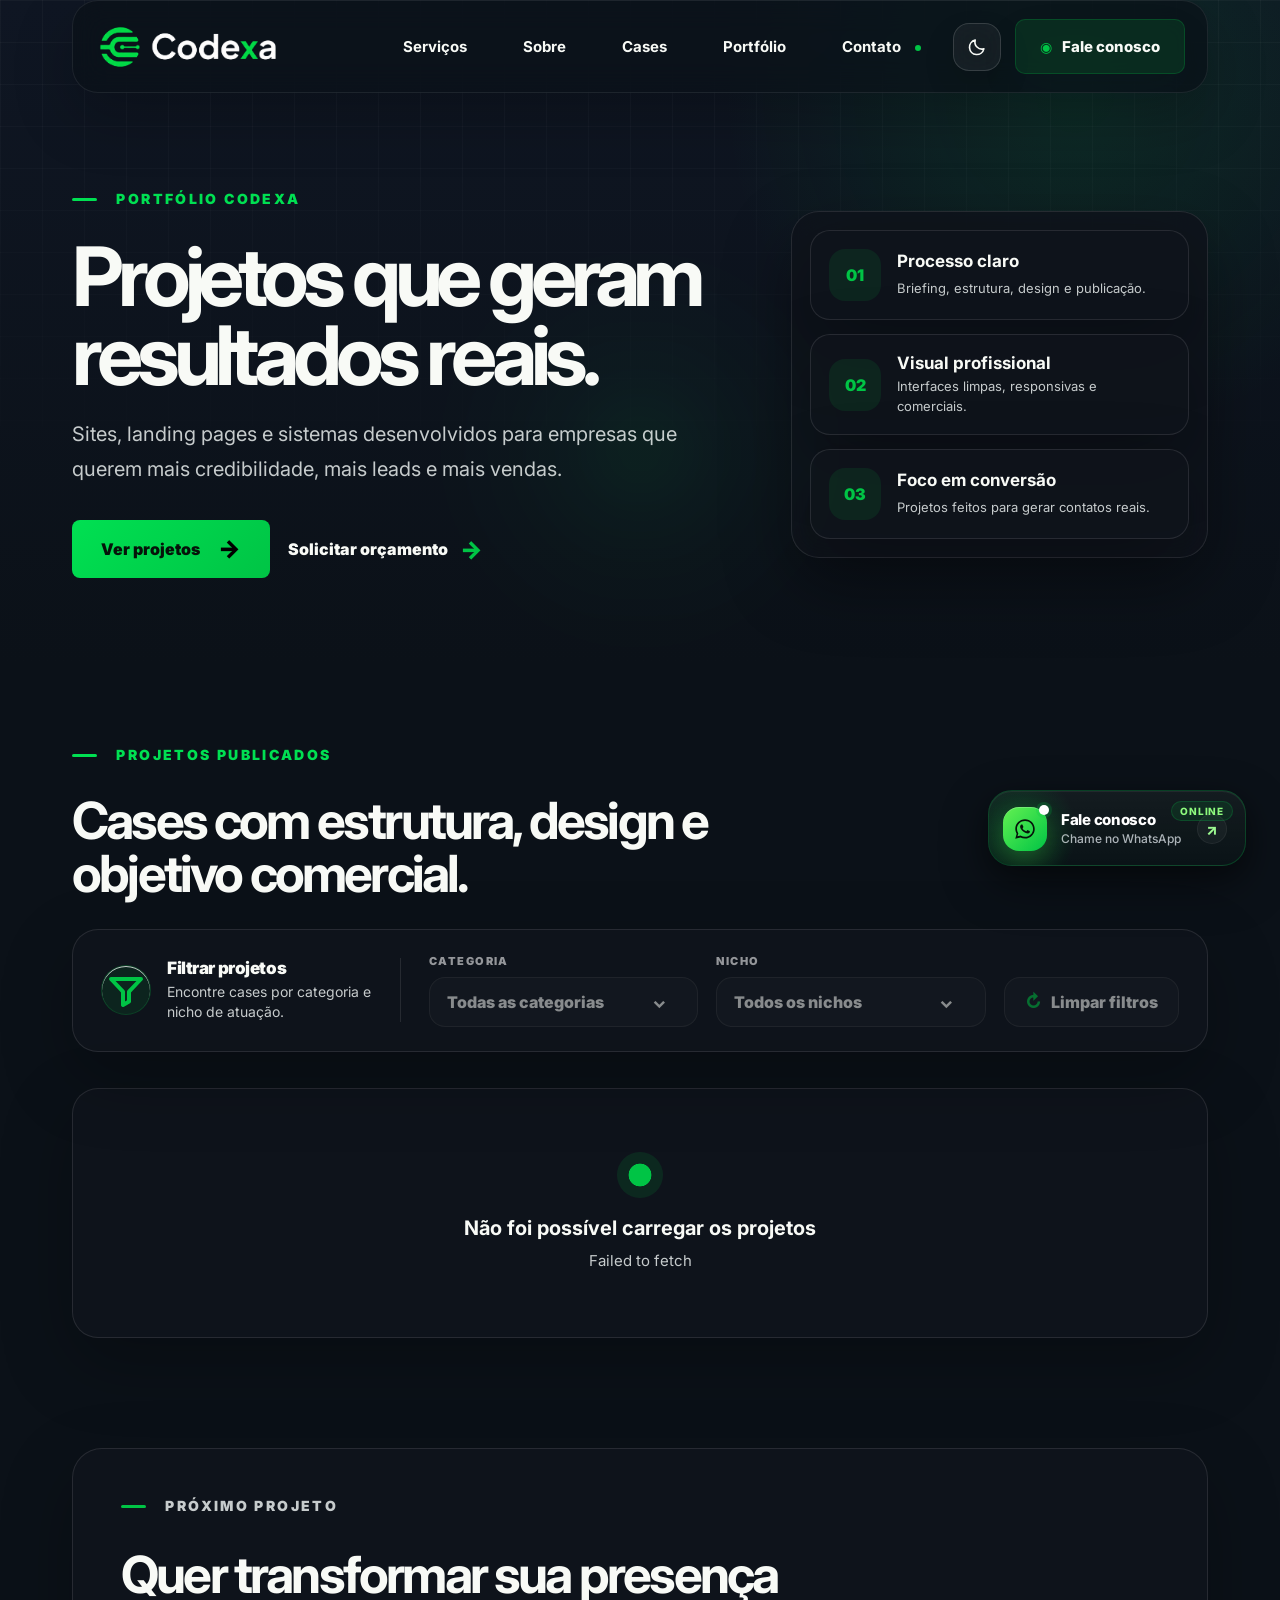
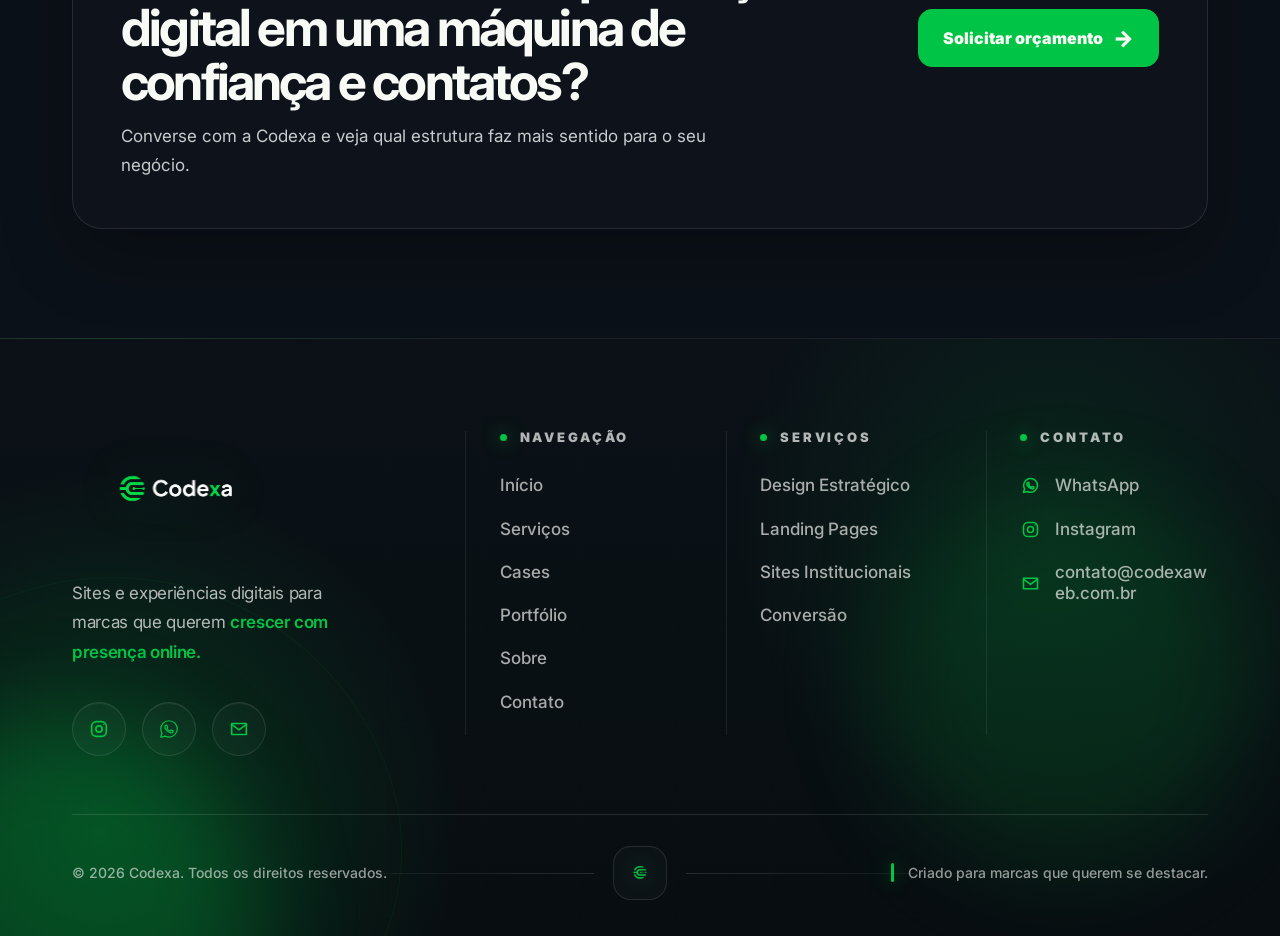
==== commit 7b7e6ca5: "Adicionando modo noturno" ====
--- a/projetos/index.html
+++ b/projetos/index.html
@@ -10,17 +10,25 @@
   <link href="https://fonts.googleapis.com/css2?family=Inter:wght@400;500;600;700;800;900&display=swap" rel="stylesheet">
   <link rel="stylesheet" href="../style.css" />
   <link rel="shortcut icon" href="../assets/codexa-app-icon-favicon.png" type="image/x-icon">
+  <script>
+    (function () {
+      try {
+        var storedTheme = localStorage.getItem("codexa-theme");
+        var theme = storedTheme === "light" || storedTheme === "dark"
+          ? storedTheme
+          : "dark";
+        document.documentElement.setAttribute("data-theme", theme);
+      } catch (error) {
+        document.documentElement.setAttribute("data-theme", "dark");
+      }
+    })();
+  </script>
 </head>
-<body class="projects-page">
+<body class="projects-page" data-theme="dark">
   <header class="header">
     <a href="../" class="brand-logo" aria-label="Codexa">
-      <img class="img-logo" src="../assets/codexa-header-logo.png" alt="Codexa" />
+      <img class="img-logo" src="../assets/codexa-header-logo-reversed.png" data-logo-dark="../assets/codexa-header-logo-reversed.png" data-logo-light="../assets/codexa-header-logo.png" alt="Codexa" />
     </a>
-
-    <button class="menu-button" aria-label="Abrir menu">
-      <span></span>
-      <span></span>
-    </button>
 
     <nav class="nav">
       <a href="../#servicos">Serviços</a>
@@ -30,10 +38,31 @@
       <a href="../#contato">Contato <i></i></a>
     </nav>
 
-    <a class="top-cta" href="https://wa.me/5548988512030" target="_blank" rel="noopener">
-      <span class="wa-icon">◉</span>
-      Fale conosco
-    </a>
+    <div class="header-actions">
+      <button class="theme-toggle" type="button" aria-label="Ativar tema claro" aria-pressed="false" title="Alternar tema">
+        <span class="theme-toggle__icon theme-toggle__icon--sun" aria-hidden="true">
+          <svg viewBox="0 0 24 24" focusable="false">
+            <circle cx="12" cy="12" r="4.2"></circle>
+            <path d="M12 2.2v2.1M12 19.7v2.1M4.84 4.84l1.5 1.5M17.66 17.66l1.5 1.5M2.2 12h2.1M19.7 12h2.1M4.84 19.16l1.5-1.5M17.66 6.34l1.5-1.5"></path>
+          </svg>
+        </span>
+        <span class="theme-toggle__icon theme-toggle__icon--moon" aria-hidden="true">
+          <svg viewBox="0 0 24 24" focusable="false">
+            <path d="M20.2 14.2A8.5 8.5 0 0 1 9.8 3.8a8.7 8.7 0 1 0 10.4 10.4Z"></path>
+          </svg>
+        </span>
+      </button>
+
+      <a class="top-cta" href="https://wa.me/5548988512030" target="_blank" rel="noopener">
+        <span class="wa-icon">◉</span>
+        Fale conosco
+      </a>
+
+      <button class="menu-button" aria-label="Abrir menu">
+        <span></span>
+        <span></span>
+      </button>
+    </div>
   </header>
 
   <main>
@@ -158,7 +187,7 @@
       <div class="footer-premium__main">
         <div class="footer-premium__brand">
           <a href="../" class="footer-premium__logo" aria-label="Voltar para o início">
-            <img src="../assets/codexa-primary-logo-reversed.png" alt="Codexa" />
+            <img src="../assets/codexa-primary-logo-reversed.png" data-logo-dark="../assets/codexa-primary-logo-reversed.png" data-logo-light="../assets/codexa-primary-logo.png" alt="Codexa" />
           </a>
 
           <p>Sites e experiências digitais para marcas que querem <strong>crescer com presença online.</strong></p>
--- a/style.css
+++ b/style.css
@@ -5137,3 +5137,504 @@
     max-height: 36px;
   }
 }
+
+
+/* ==============================
+   Tema claro / escuro da Codexa
+   ============================== */
+html[data-theme="dark"] {
+  color-scheme: dark;
+}
+
+html[data-theme="light"] {
+  color-scheme: light;
+}
+
+.header-actions {
+  justify-self: end;
+  display: inline-flex;
+  align-items: center;
+  gap: 14px;
+}
+
+.theme-toggle {
+  position: relative;
+  display: inline-grid;
+  place-items: center;
+  width: 48px;
+  height: 48px;
+  border-radius: 16px;
+  border: 1px solid rgba(255, 255, 255, .14);
+  background: rgba(255, 255, 255, .05);
+  color: var(--text);
+  box-shadow: 0 14px 30px rgba(0, 0, 0, .16);
+  backdrop-filter: blur(14px);
+  -webkit-backdrop-filter: blur(14px);
+  cursor: pointer;
+  transition: transform .24s ease, border-color .24s ease, background-color .24s ease, box-shadow .24s ease, color .24s ease;
+}
+
+.theme-toggle:hover,
+.theme-toggle:focus-visible {
+  transform: translateY(-1px);
+  border-color: rgba(0, 196, 69, .35);
+  background: rgba(0, 196, 69, .10);
+  outline: none;
+}
+
+.theme-toggle__icon {
+  position: absolute;
+  inset: 0;
+  display: grid;
+  place-items: center;
+  transition: opacity .24s ease, transform .24s ease;
+}
+
+.theme-toggle__icon svg {
+  width: 20px;
+  height: 20px;
+  fill: none;
+  stroke: currentColor;
+  stroke-width: 2;
+  stroke-linecap: round;
+  stroke-linejoin: round;
+}
+
+.theme-toggle__icon--sun {
+  opacity: 0;
+  transform: scale(.7) rotate(-18deg);
+}
+
+.theme-toggle__icon--moon {
+  opacity: 1;
+  transform: scale(1) rotate(0deg);
+}
+
+html[data-theme="light"] .theme-toggle {
+  border-color: rgba(21, 31, 49, .10);
+  background: rgba(255, 255, 255, .82);
+  color: var(--light-text);
+  box-shadow: 0 16px 34px rgba(21, 31, 49, .08);
+}
+
+html[data-theme="light"] .theme-toggle__icon--sun {
+  opacity: 1;
+  transform: scale(1) rotate(0deg);
+}
+
+html[data-theme="light"] .theme-toggle__icon--moon {
+  opacity: 0;
+  transform: scale(.72) rotate(18deg);
+}
+
+@media (max-width: 980px) {
+  .header-actions {
+    gap: 10px;
+  }
+
+  .theme-toggle {
+    width: 42px;
+    height: 42px;
+    border-radius: 12px;
+  }
+
+  .top-cta {
+    display: none;
+  }
+}
+
+html[data-theme="light"] body {
+  background: #f5f8f4;
+  color: #182233;
+}
+
+html[data-theme="light"] .header {
+  padding: 18px 22px;
+  border-radius: 26px;
+  border: 1px solid rgba(21, 31, 49, .08);
+  background: rgba(255, 255, 255, .72);
+  box-shadow: 0 22px 60px rgba(21, 31, 49, .08);
+  backdrop-filter: blur(16px);
+  -webkit-backdrop-filter: blur(16px);
+}
+
+html[data-theme="light"] .nav a,
+html[data-theme="light"] .projects-hero__link,
+html[data-theme="light"] .projects-card__link,
+html[data-theme="light"] .final-cta a {
+  color: var(--light-text);
+}
+
+html[data-theme="light"] .nav a:hover,
+html[data-theme="light"] .nav a.active,
+html[data-theme="light"] .nav a[aria-current="page"] {
+  color: var(--green);
+}
+
+html[data-theme="light"] .menu-button,
+html[data-theme="light"] .projects-page .menu-button {
+  border-color: rgba(21, 31, 49, .08);
+  background: rgba(255, 255, 255, .9);
+}
+
+html[data-theme="light"] .menu-button span {
+  background: var(--light-text);
+}
+
+html[data-theme="light"] .top-cta {
+  border-color: rgba(0, 196, 69, .18);
+  background: rgba(0, 196, 69, .1);
+  color: var(--light-text);
+  box-shadow: 0 16px 38px rgba(0, 196, 69, .12);
+}
+
+html[data-theme="light"] .hero {
+  background:
+    radial-gradient(circle at 18% 12%, rgba(0, 196, 69, .12), transparent 24rem),
+    radial-gradient(circle at 84% 16%, rgba(0, 196, 69, .08), transparent 18rem),
+    linear-gradient(180deg, #ffffff 0%, #f1f6f1 100%);
+}
+
+html[data-theme="light"] .hero::before,
+html[data-theme="light"] .about-section-v2::before,
+html[data-theme="light"] .projects-hero::before {
+  opacity: .45;
+}
+
+html[data-theme="light"] .hero h1,
+html[data-theme="light"] .hero h1 strong,
+html[data-theme="light"] .subtitle,
+html[data-theme="light"] .section-copy h2,
+html[data-theme="light"] .about-v2-copy h2,
+html[data-theme="light"] .about-v2-copy p,
+html[data-theme="light"] .final-cta h2,
+html[data-theme="light"] .final-cta strong {
+  color: var(--light-text);
+}
+
+html[data-theme="light"] .subtitle,
+html[data-theme="light"] .service p,
+html[data-theme="light"] .about-v2-copy p,
+html[data-theme="light"] .footer-premium__brand p,
+html[data-theme="light"] .footer-premium__bottom p {
+  color: var(--light-muted);
+}
+
+html[data-theme="light"] .hero-symbol img {
+  filter: drop-shadow(0 28px 52px rgba(21, 31, 49, .10));
+}
+
+html[data-theme="light"] .about-section-v2 {
+  background:
+    radial-gradient(circle at 80% 10%, rgba(0, 196, 69, .10), transparent 28rem),
+    linear-gradient(180deg, #f6faf6 0%, #eef4ef 100%);
+  color: var(--light-text);
+}
+
+html[data-theme="light"] .about-v2-window,
+html[data-theme="light"] .about-v2-stats article,
+html[data-theme="light"] .projects-final-cta__inner,
+html[data-theme="light"] .final-cta {
+  border-color: rgba(21, 31, 49, .08);
+  background: rgba(255, 255, 255, .82);
+  box-shadow: 0 24px 62px rgba(21, 31, 49, .08);
+}
+
+html[data-theme="light"] .about-v2-window-bar,
+html[data-theme="light"] .about-v2-code-list p,
+html[data-theme="light"] .about-v2-code-list strong,
+html[data-theme="light"] .about-v2-stats strong,
+html[data-theme="light"] .about-v2-stats span,
+html[data-theme="light"] .projects-final-cta__inner h2,
+html[data-theme="light"] .projects-final-cta__inner p {
+  color: var(--light-text);
+}
+
+html[data-theme="light"] .about-v2-code-list p,
+html[data-theme="light"] .about-v2-stats span,
+html[data-theme="light"] .projects-final-cta__inner p {
+  color: var(--light-muted);
+}
+
+html[data-theme="light"] .portfolio-cases {
+  background:
+    radial-gradient(circle at 20% 20%, rgba(0, 196, 69, .10), transparent 25rem),
+    linear-gradient(180deg, #f7fbf7 0%, #eef4ef 100%);
+  color: var(--light-text);
+}
+
+html[data-theme="light"] .portfolio-cases::after {
+  background: linear-gradient(to bottom, transparent, rgba(238, 244, 239, .92));
+}
+
+html[data-theme="light"] .portfolio-side,
+html[data-theme="light"] .portfolio-total,
+html[data-theme="light"] .portfolio-count span,
+html[data-theme="light"] .portfolio-count small,
+html[data-theme="light"] .mobile-project-copy p,
+html[data-theme="light"] .portfolio-state p {
+  color: rgba(21, 31, 49, .6);
+}
+
+html[data-theme="light"] .portfolio-count strong,
+html[data-theme="light"] .portfolio-state strong,
+html[data-theme="light"] .mobile-project-copy strong {
+  color: var(--light-text);
+}
+
+html[data-theme="light"] .project-window,
+html[data-theme="light"] .portfolio-state {
+  border-color: rgba(21, 31, 49, .08);
+  background: rgba(255, 255, 255, .9);
+  box-shadow: 0 28px 70px rgba(21, 31, 49, .08);
+}
+
+html[data-theme="light"] .window-bar,
+html[data-theme="light"] .mobile-project-info {
+  background: rgba(247, 250, 247, .96);
+  color: var(--light-text);
+}
+
+html[data-theme="light"] .window-bar {
+  border-bottom: 1px solid rgba(21, 31, 49, .08);
+}
+
+html[data-theme="light"] .window-dots span:nth-child(1) { background: #ff5f57; }
+html[data-theme="light"] .window-dots span:nth-child(2) { background: #febc2e; }
+html[data-theme="light"] .window-dots span:nth-child(3) { background: #28c840; }
+
+html[data-theme="light"] .window-bar a,
+html[data-theme="light"] .mobile-project-info a,
+html[data-theme="light"] .portfolio-all-link {
+  color: var(--green);
+}
+
+html[data-theme="light"] .portfolio-all-link {
+  border-color: rgba(0, 196, 69, .2);
+  background: rgba(0, 196, 69, .09);
+  box-shadow: 0 18px 44px rgba(21, 31, 49, .08);
+}
+
+html[data-theme="light"] .footer.footer-premium {
+  background:
+    radial-gradient(circle at 18% 18%, rgba(0, 196, 69, .10), transparent 22rem),
+    linear-gradient(180deg, #ffffff 0%, #eef3ef 100%);
+}
+
+html[data-theme="light"] .footer.footer-premium::before,
+html[data-theme="light"] .footer.footer-premium::after,
+html[data-theme="light"] .footer-premium__glow {
+  opacity: .35;
+}
+
+html[data-theme="light"] .footer-premium__group h4,
+html[data-theme="light"] .footer-premium__group a,
+html[data-theme="light"] .footer-premium__brand p strong,
+html[data-theme="light"] .footer-premium__bottom p span,
+html[data-theme="light"] .footer-premium__cta h3,
+html[data-theme="light"] .footer-premium__cta p,
+html[data-theme="light"] .footer-premium__bottom p,
+html[data-theme="light"] .footer-premium__socials a,
+html[data-theme="light"] .footer-premium__group svg,
+html[data-theme="light"] .footer-premium__socials svg {
+  color: var(--light-text);
+  stroke: currentColor;
+}
+
+html[data-theme="light"] .footer-premium__group a,
+html[data-theme="light"] .footer-premium__brand p,
+html[data-theme="light"] .footer-premium__bottom p,
+html[data-theme="light"] .footer-premium__cta p {
+  color: var(--light-muted);
+}
+
+html[data-theme="light"] .footer-premium__socials a,
+html[data-theme="light"] .footer-premium__mark,
+html[data-theme="light"] .footer-premium__cta {
+  border-color: rgba(21, 31, 49, .08);
+  background: rgba(255, 255, 255, .78);
+  box-shadow: 0 18px 50px rgba(21, 31, 49, .07);
+}
+
+html[data-theme="light"] .footer-premium__cta a {
+  color: var(--light-text);
+}
+
+html[data-theme="light"] .whatsapp-float {
+  border-color: rgba(21, 31, 49, .08);
+  background: rgba(255, 255, 255, .88);
+  box-shadow: 0 24px 54px rgba(21, 31, 49, .14);
+}
+
+html[data-theme="light"] .whatsapp-float__content strong,
+html[data-theme="light"] .whatsapp-float__arrow {
+  color: var(--light-text);
+}
+
+html[data-theme="light"] .whatsapp-float__content small {
+  color: var(--light-muted);
+}
+
+/* Tema escuro para a página de projetos */
+html[data-theme="dark"] body.projects-page {
+  background: #0b1118;
+  color: var(--text);
+}
+
+html[data-theme="dark"] .projects-page .header {
+  padding: 18px 22px;
+  border-radius: 26px;
+  border: 1px solid rgba(255, 255, 255, .08);
+  background: rgba(11, 17, 24, .72);
+  box-shadow: 0 24px 60px rgba(0, 0, 0, .22);
+  backdrop-filter: blur(16px);
+  -webkit-backdrop-filter: blur(16px);
+}
+
+html[data-theme="dark"] .projects-page .nav a,
+html[data-theme="dark"] .projects-page .projects-hero__link,
+html[data-theme="dark"] .projects-page .projects-card__link,
+html[data-theme="dark"] .projects-page .projects-final-cta__inner a,
+html[data-theme="dark"] .projects-page .projects-filter__clear {
+  color: var(--text);
+}
+
+html[data-theme="dark"] .projects-page .menu-button {
+  border-color: rgba(255, 255, 255, .10);
+  background: rgba(255, 255, 255, .04);
+}
+
+html[data-theme="dark"] .projects-page .menu-button span {
+  background: var(--text);
+}
+
+html[data-theme="dark"] .projects-page .top-cta {
+  background: rgba(0, 196, 69, .12);
+  color: var(--text);
+  border-color: rgba(0, 196, 69, .22);
+}
+
+html[data-theme="dark"] .projects-hero {
+  background:
+    radial-gradient(circle at 84% 14%, rgba(0, 196, 69, .12), transparent 22rem),
+    linear-gradient(180deg, #0f1623 0%, #0b1118 100%);
+}
+
+html[data-theme="dark"] .projects-hero::before {
+  background-image:
+    linear-gradient(rgba(255, 255, 255, .04) 1px, transparent 1px),
+    linear-gradient(90deg, rgba(255, 255, 255, .04) 1px, transparent 1px);
+}
+
+html[data-theme="dark"] .projects-hero__copy h1,
+html[data-theme="dark"] .projects-hero__copy > p:not(.label),
+html[data-theme="dark"] .projects-hero__metric strong,
+html[data-theme="dark"] .projects-section-heading h2,
+html[data-theme="dark"] .projects-card__content h3,
+html[data-theme="dark"] .projects-state strong,
+html[data-theme="dark"] .projects-final-cta__inner h2 {
+  color: var(--text);
+}
+
+html[data-theme="dark"] .projects-hero__copy > p:not(.label),
+html[data-theme="dark"] .projects-hero__metric small,
+html[data-theme="dark"] .projects-filter__intro small,
+html[data-theme="dark"] .projects-card__content p,
+html[data-theme="dark"] .projects-state,
+html[data-theme="dark"] .projects-state p,
+html[data-theme="dark"] .projects-final-cta__inner p {
+  color: var(--muted);
+}
+
+html[data-theme="dark"] .projects-hero__panel,
+html[data-theme="dark"] .projects-hero__metric,
+html[data-theme="dark"] .projects-filter,
+html[data-theme="dark"] .projects-card,
+html[data-theme="dark"] .projects-state,
+html[data-theme="dark"] .projects-final-cta__inner {
+  border-color: rgba(255, 255, 255, .10);
+  background: rgba(15, 20, 28, .88);
+  box-shadow: 0 26px 70px rgba(0, 0, 0, .26);
+}
+
+html[data-theme="dark"] .projects-list-section,
+html[data-theme="dark"] .projects-final-cta {
+  background: #0b1118;
+}
+
+html[data-theme="dark"] .projects-filter__intro {
+  border-right-color: rgba(255, 255, 255, .10);
+}
+
+html[data-theme="dark"] .projects-filter__field > span {
+  color: rgba(255, 255, 255, .56);
+}
+
+html[data-theme="dark"] .projects-filter__intro strong,
+html[data-theme="dark"] .projects-multiselect__option,
+html[data-theme="dark"] .projects-multiselect__value,
+html[data-theme="dark"] .projects-multiselect__chevron,
+html[data-theme="dark"] .projects-filter__clear,
+html[data-theme="dark"] .projects-card__niche {
+  color: var(--text);
+}
+
+html[data-theme="dark"] .projects-multiselect__button,
+html[data-theme="dark"] .projects-filter__clear,
+html[data-theme="dark"] .projects-multiselect__checkbox {
+  border-color: rgba(255, 255, 255, .10);
+  background: rgba(255, 255, 255, .04);
+  color: var(--text);
+  box-shadow: none;
+}
+
+html[data-theme="dark"] .projects-multiselect.is-open .projects-multiselect__button,
+html[data-theme="dark"] .projects-multiselect.is-active .projects-multiselect__button,
+html[data-theme="dark"] .projects-multiselect__button:hover,
+html[data-theme="dark"] .projects-filter__clear:hover:not(:disabled) {
+  background: rgba(0, 196, 69, .10);
+  border-color: rgba(0, 196, 69, .28);
+}
+
+html[data-theme="dark"] .projects-multiselect__dropdown {
+  border-color: rgba(255, 255, 255, .10);
+  background: rgba(10, 15, 24, .98);
+  box-shadow: 0 24px 60px rgba(0, 0, 0, .42);
+}
+
+html[data-theme="dark"] .projects-multiselect__option:hover {
+  background: rgba(0, 196, 69, .10);
+}
+
+html[data-theme="dark"] .projects-card__media {
+  background: #121925;
+}
+
+html[data-theme="dark"] .projects-card__category {
+  background: rgba(0, 196, 69, .14);
+}
+
+html[data-theme="dark"] .projects-card__niche {
+  border-color: rgba(255, 255, 255, .10);
+  background: rgba(255, 255, 255, .04);
+}
+
+html[data-theme="dark"] .projects-page .nav.open {
+  background:
+    radial-gradient(circle at 50% 0%, rgba(0, 196, 69, .14), transparent 45%),
+    rgba(10, 15, 24, .98);
+}
+
+@media (max-width: 980px) {
+  html[data-theme="light"] .header {
+    width: calc(100% - 28px);
+    top: 14px;
+    padding: 12px 14px;
+  }
+
+  html[data-theme="dark"] .projects-page .header {
+    width: calc(100% - 28px);
+    top: 14px;
+    padding: 12px 14px;
+  }
+}
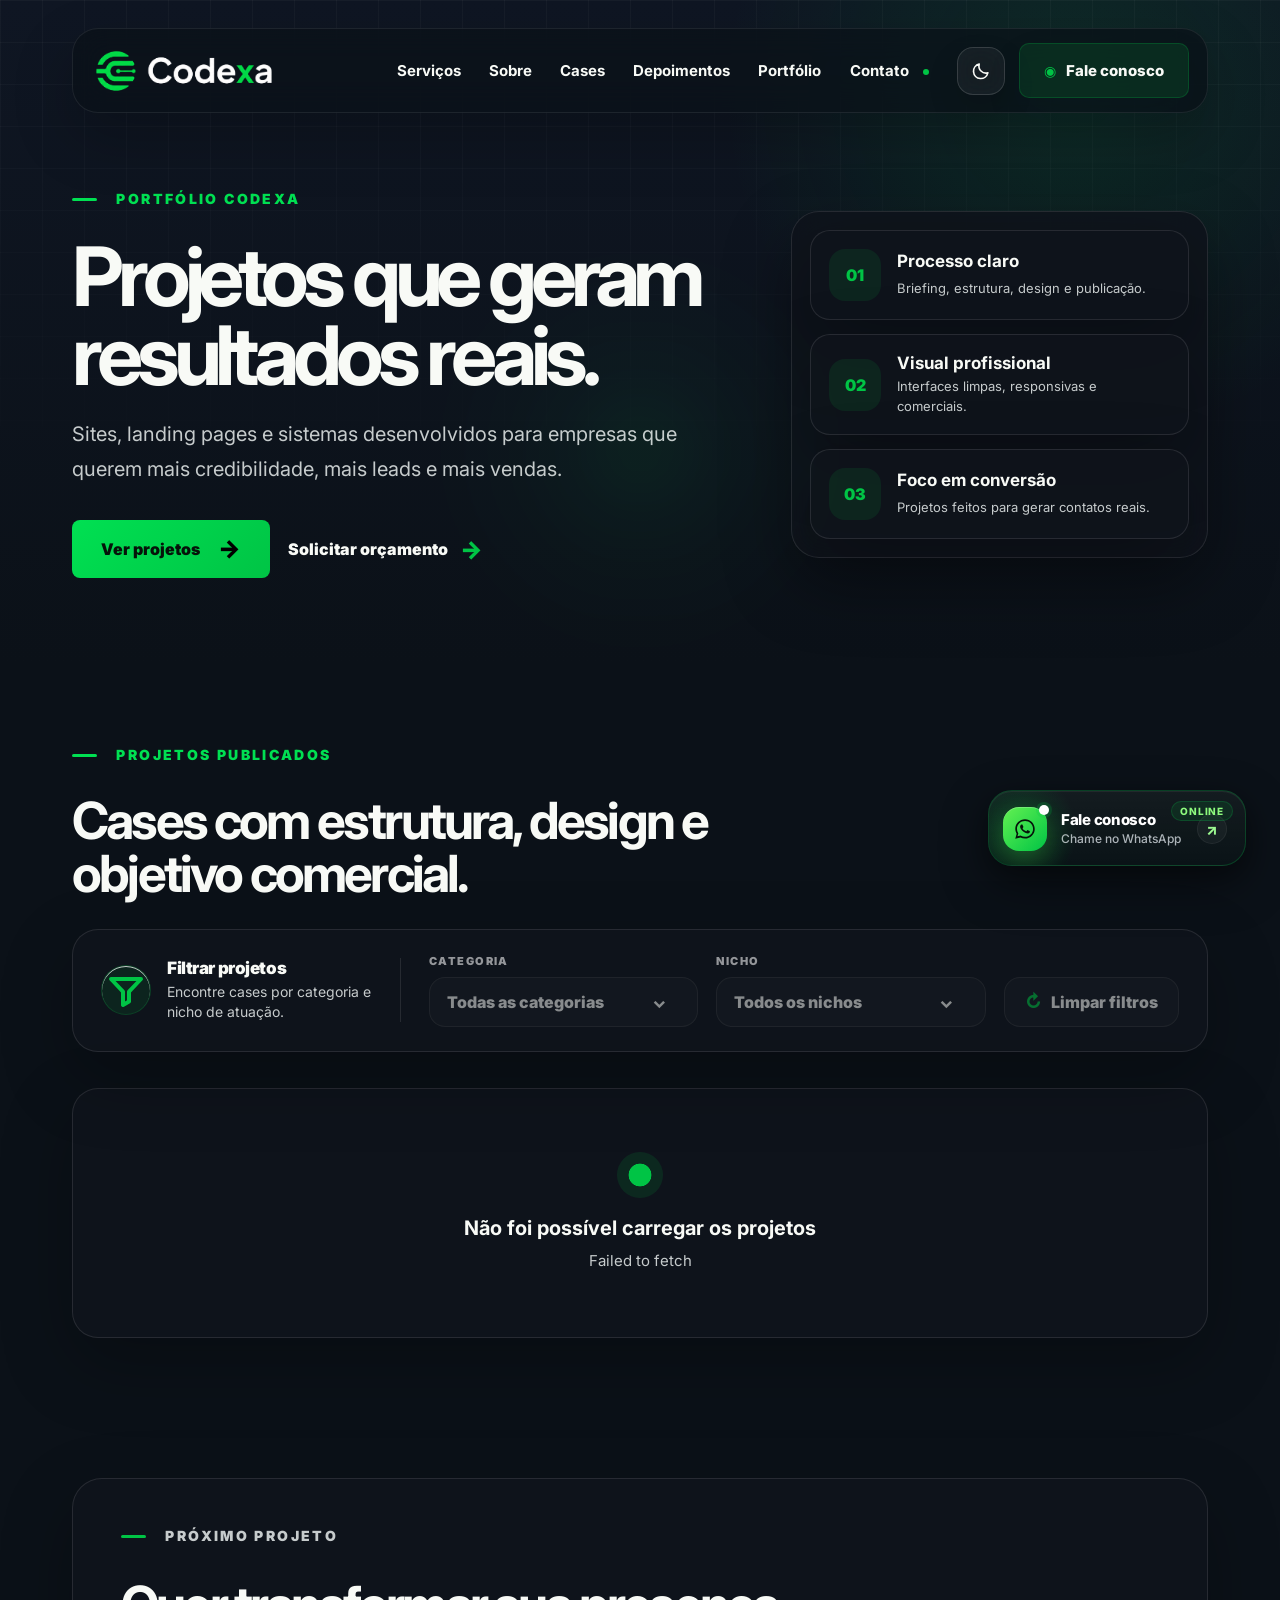
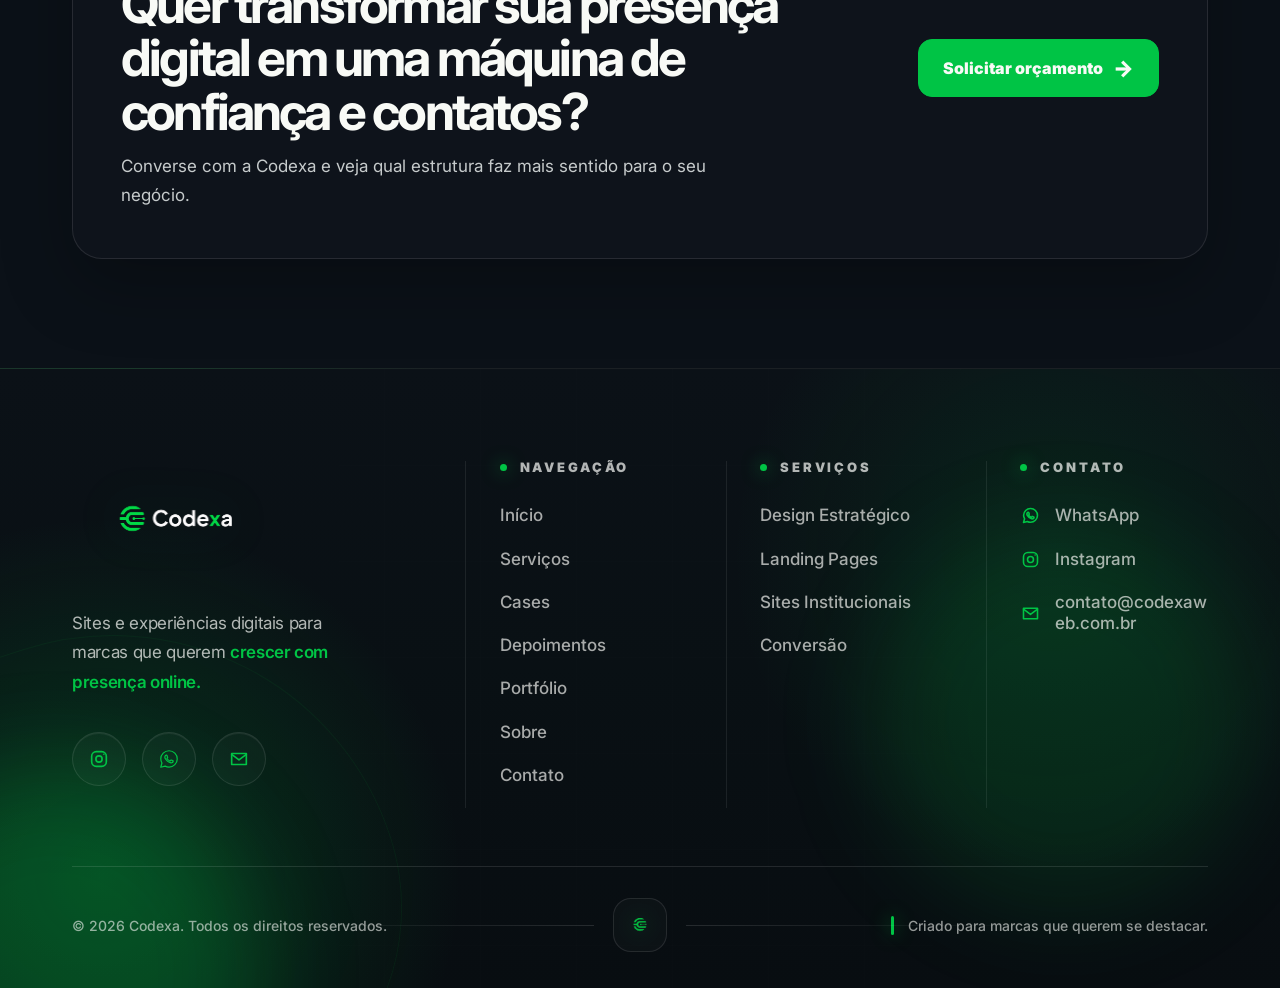
==== commit e724f9b8: "Alterando imagem do banner inicial" ====
--- a/projetos/index.html
+++ b/projetos/index.html
@@ -34,6 +34,7 @@
       <a href="../#servicos">Serviços</a>
       <a href="../#sobre">Sobre</a>
       <a href="../#portfolio">Cases</a>
+      <a href="../#depoimentos">Depoimentos</a>
       <a href="./" class="active" aria-current="page">Portfólio</a>
       <a href="../#contato">Contato <i></i></a>
     </nav>
@@ -221,6 +222,7 @@
             <a href="../#inicio">Início</a>
             <a href="../#servicos">Serviços</a>
             <a href="../#portfolio">Cases</a>
+            <a href="../#depoimentos">Depoimentos</a>
             <a href="./">Portfólio</a>
             <a href="../#sobre">Sobre</a>
             <a href="../#contato">Contato</a>
--- a/style.css
+++ b/style.css
@@ -1897,6 +1897,7 @@
   .nav.open a:nth-child(3) { transition-delay: .32s; }
   .nav.open a:nth-child(4) { transition-delay: .39s; }
   .nav.open a:nth-child(5) { transition-delay: .46s; }
+  .nav.open a:nth-child(6) { transition-delay: .53s; }
 
   .nav a:hover,
   .nav a:focus-visible {
@@ -5638,3 +5639,1154 @@
     padding: 12px 14px;
   }
 }
+
+/* ==============================
+   Seção Depoimentos — Praticità
+   ============================== */
+.testimonials-section {
+  --testimonials-header-offset: 96px;
+  position: relative;
+  overflow: hidden;
+  display: flex;
+  align-items: center;
+  min-height: calc(100vh - var(--testimonials-header-offset));
+  padding: clamp(42px, 5.2vh, 58px) 0 clamp(52px, 5.8vh, 68px);
+  color: var(--text);
+  background:
+    radial-gradient(circle at 84% 18%, rgba(0, 196, 69, .16), transparent 28rem),
+    radial-gradient(circle at 12% 70%, rgba(0, 196, 69, .10), transparent 24rem),
+    linear-gradient(145deg, #0a1017 0%, #0e151d 48%, #080d12 100%);
+  border-bottom: 1px solid rgba(255, 255, 255, .06);
+  isolation: isolate;
+}
+
+.testimonials-section::before {
+  content: "";
+  position: absolute;
+  inset: 0;
+  background:
+    linear-gradient(90deg, rgba(255, 255, 255, .045) 1px, transparent 1px),
+    linear-gradient(rgba(255, 255, 255, .035) 1px, transparent 1px);
+  background-size: 92px 92px;
+  mask-image: linear-gradient(90deg, transparent, black 16%, black 84%, transparent);
+  -webkit-mask-image: linear-gradient(90deg, transparent, black 16%, black 84%, transparent);
+  opacity: .32;
+  pointer-events: none;
+}
+
+.testimonials-section::after {
+  content: "CLIENTES";
+  position: absolute;
+  right: -44px;
+  bottom: -22px;
+  z-index: -1;
+  color: rgba(255, 255, 255, .022);
+  font-size: clamp(72px, 12vw, 172px);
+  font-weight: 950;
+  letter-spacing: -.09em;
+  line-height: .78;
+  pointer-events: none;
+}
+
+.testimonials-grid {
+  position: relative;
+  z-index: 1;
+  display: grid;
+  grid-template-columns: minmax(360px, .405fr) minmax(0, .595fr);
+  gap: clamp(36px, 4vw, 56px);
+  align-items: center;
+  width: min(100% - 88px, 1280px);
+  margin-inline: auto;
+}
+
+.testimonials-copy {
+  align-self: center;
+}
+
+.testimonials-copy .label {
+  margin-bottom: 12px;
+}
+
+.testimonials-copy h2 {
+  max-width: 560px;
+  margin-bottom: 16px;
+  color: #fff;
+  font-size: clamp(48px, 5vw, 72px);
+  line-height: .92;
+  letter-spacing: -.052em;
+  font-weight: 950;
+}
+
+.testimonials-copy h2 strong {
+  color: var(--green);
+  font-style: normal;
+}
+
+.testimonials-copy > p {
+  display: -webkit-box;
+  max-width: 430px;
+  margin-bottom: 24px;
+  overflow: hidden;
+  -webkit-line-clamp: 2;
+  -webkit-box-orient: vertical;
+  color: rgba(238, 243, 240, .74);
+  font-size: 16px;
+  line-height: 1.5;
+}
+
+.testimonial-client-card {
+  position: relative;
+  max-width: 520px;
+}
+
+.testimonial-client-image {
+  position: relative;
+  overflow: hidden;
+  height: clamp(220px, 28vh, 300px);
+  border-radius: 24px;
+  border: 1px solid rgba(0, 196, 69, .42);
+  background: rgba(255, 255, 255, .04);
+  box-shadow:
+    0 28px 76px rgba(0, 0, 0, .30),
+    0 0 0 1px rgba(255, 255, 255, .04) inset;
+}
+
+.testimonial-client-image::after {
+  content: "";
+  position: absolute;
+  inset: 0;
+  background:
+    linear-gradient(180deg, transparent 54%, rgba(4, 10, 14, .20)),
+    radial-gradient(circle at 68% 18%, rgba(255, 255, 255, .16), transparent 24%);
+  pointer-events: none;
+}
+
+.testimonial-client-image img {
+  width: 100%;
+  height: 100%;
+  display: block;
+  object-fit: cover;
+  object-position: 50% 28%;
+  transform: scale(1.01);
+}
+
+.testimonial-client-meta {
+  display: grid;
+  grid-template-columns: 52px minmax(0, 1fr) auto;
+  gap: 14px;
+  align-items: center;
+  margin-top: 16px;
+}
+
+.testimonial-client-icon,
+.testimonial-feature__quote-icon,
+.testimonial-results span {
+  display: inline-grid;
+  place-items: center;
+  border: 1px solid rgba(0, 196, 69, .34);
+  background: rgba(0, 196, 69, .08);
+  color: var(--green);
+  box-shadow: 0 14px 34px rgba(0, 196, 69, .07);
+}
+
+.testimonial-client-icon {
+  width: 52px;
+  height: 52px;
+  border-radius: 18px;
+}
+
+.testimonial-client-icon svg,
+.testimonial-feature__quote-icon svg,
+.testimonial-results svg,
+.testimonial-client-meta small svg {
+  width: 22px;
+  height: 22px;
+  fill: none;
+  stroke: currentColor;
+  stroke-width: 1.9;
+  stroke-linecap: round;
+  stroke-linejoin: round;
+}
+
+.testimonial-feature__quote-icon svg {
+  fill: currentColor;
+  stroke: none;
+}
+
+.testimonial-client-meta strong {
+  display: block;
+  margin-bottom: 4px;
+  color: #fff;
+  font-size: 18px;
+  line-height: 1.1;
+  letter-spacing: -.045em;
+  font-weight: 900;
+}
+
+.testimonial-client-meta span {
+  display: block;
+  color: rgba(255, 255, 255, .70);
+  font-size: 14px;
+  line-height: 1.25;
+}
+
+.testimonial-client-meta span::after {
+  content: " Codexa";
+  color: var(--green);
+  font-weight: 850;
+}
+
+.testimonial-client-meta small {
+  display: inline-flex;
+  align-items: center;
+  gap: 8px;
+  min-height: 42px;
+  padding: 0 14px;
+  border: 1px solid rgba(0, 196, 69, .22);
+  border-radius: 14px;
+  background: rgba(255, 255, 255, .035);
+  color: rgba(255, 255, 255, .78);
+  font-size: 12px;
+  font-weight: 800;
+  white-space: nowrap;
+}
+
+.testimonial-client-meta small svg {
+  width: 17px;
+  height: 17px;
+  color: var(--green);
+}
+
+.testimonial-feature {
+  position: relative;
+  overflow: hidden;
+  border-radius: 30px;
+  padding: clamp(30px, 3.9vh, 38px) clamp(32px, 3.4vw, 44px) clamp(28px, 3.4vh, 34px);
+  border: 1px solid rgba(255, 255, 255, .13);
+  background:
+    radial-gradient(circle at 84% 8%, rgba(0, 196, 69, .22), transparent 34%),
+    linear-gradient(145deg, rgba(255, 255, 255, .095), rgba(255, 255, 255, .035)),
+    rgba(10, 16, 23, .78);
+  box-shadow:
+    0 34px 104px rgba(0, 0, 0, .38),
+    inset 0 1px 0 rgba(255, 255, 255, .08);
+  backdrop-filter: blur(22px);
+  -webkit-backdrop-filter: blur(22px);
+}
+
+.testimonial-feature::before {
+  content: "";
+  position: absolute;
+  top: -118px;
+  right: -108px;
+  width: 286px;
+  height: 286px;
+  border-radius: 999px;
+  background: radial-gradient(circle, rgba(0, 196, 69, .22), transparent 66%);
+  pointer-events: none;
+}
+
+.testimonial-feature__quote-icon {
+  position: relative;
+  z-index: 1;
+  width: 48px;
+  height: 48px;
+  margin-bottom: 18px;
+  border-radius: 16px;
+}
+
+.testimonial-feature blockquote {
+  position: relative;
+  z-index: 1;
+  margin: 0;
+  color: rgba(255, 255, 255, .92);
+  font-size: clamp(31px, 3.1vw, 42px);
+  line-height: 1.12;
+  letter-spacing: -.05em;
+  font-weight: 540;
+}
+
+.testimonial-feature blockquote strong {
+  color: var(--green);
+  font-weight: 900;
+}
+
+.testimonial-results {
+  position: relative;
+  z-index: 1;
+  display: grid;
+  grid-template-columns: repeat(3, minmax(0, 1fr));
+  gap: 12px;
+  max-width: calc(100% - 58px);
+  margin-top: 26px;
+  padding-top: 24px;
+  border-top: 1px solid rgba(255, 255, 255, .10);
+}
+
+.testimonial-results div {
+  display: grid;
+  grid-template-columns: 42px minmax(0, 1fr);
+  gap: 10px;
+  align-items: center;
+  min-height: 66px;
+  padding: 10px 10px;
+  border: 1px solid rgba(255, 255, 255, .075);
+  border-radius: 18px;
+  background: rgba(255, 255, 255, .035);
+}
+
+.testimonial-results span {
+  width: 42px;
+  height: 42px;
+  border-radius: 15px;
+}
+
+.testimonial-results p {
+  color: rgba(255, 255, 255, .68);
+  font-size: 12px;
+  line-height: 1.26;
+}
+
+.testimonial-results strong {
+  display: block;
+  margin-bottom: 2px;
+  color: #fff;
+  font-size: 13px;
+  line-height: 1.1;
+  letter-spacing: -.025em;
+  font-weight: 900;
+}
+
+html[data-theme="light"] .testimonials-section {
+  background:
+    radial-gradient(circle at 84% 12%, rgba(0, 196, 69, .10), transparent 25rem),
+    radial-gradient(circle at 10% 76%, rgba(0, 196, 69, .08), transparent 22rem),
+    linear-gradient(180deg, #ffffff 0%, #f1f6f1 100%);
+  color: var(--light-text);
+  border-bottom-color: rgba(21, 31, 49, .08);
+}
+
+html[data-theme="light"] .testimonials-section::before {
+  opacity: .38;
+  background:
+    linear-gradient(90deg, rgba(21, 31, 49, .055) 1px, transparent 1px),
+    linear-gradient(rgba(21, 31, 49, .045) 1px, transparent 1px);
+}
+
+html[data-theme="light"] .testimonials-section::after {
+  color: rgba(21, 31, 49, .032);
+}
+
+html[data-theme="light"] .testimonials-copy h2,
+html[data-theme="light"] .testimonials-copy h2 strong,
+html[data-theme="light"] .testimonial-client-meta strong,
+html[data-theme="light"] .testimonial-feature blockquote,
+html[data-theme="light"] .testimonial-results strong {
+  color: var(--light-text);
+}
+
+html[data-theme="light"] .testimonials-copy h2 strong,
+html[data-theme="light"] .testimonial-feature blockquote strong {
+  color: var(--green);
+}
+
+html[data-theme="light"] .testimonials-copy > p,
+html[data-theme="light"] .testimonial-client-meta span,
+html[data-theme="light"] .testimonial-client-meta small,
+html[data-theme="light"] .testimonial-results p {
+  color: var(--light-muted);
+}
+
+html[data-theme="light"] .testimonial-client-image,
+html[data-theme="light"] .testimonial-feature,
+html[data-theme="light"] .testimonial-client-meta small,
+html[data-theme="light"] .testimonial-results div {
+  border-color: rgba(21, 31, 49, .09);
+  background: rgba(255, 255, 255, .88);
+  box-shadow: 0 22px 62px rgba(21, 31, 49, .09);
+}
+
+html[data-theme="light"] .testimonial-feature {
+  background:
+    radial-gradient(circle at 84% 8%, rgba(0, 196, 69, .13), transparent 34%),
+    rgba(255, 255, 255, .84);
+}
+
+html[data-theme="light"] .testimonial-results {
+  border-top-color: rgba(21, 31, 49, .09);
+}
+
+@media (min-width: 1121px) and (max-height: 820px) {
+  .testimonials-section {
+    padding-top: 34px;
+    padding-bottom: 46px;
+  }
+
+  .testimonials-copy h2 {
+    font-size: clamp(44px, 4.6vw, 64px);
+    margin-bottom: 12px;
+  }
+
+  .testimonials-copy > p {
+    margin-bottom: 18px;
+    font-size: 15px;
+  }
+
+  .testimonial-client-image {
+    height: clamp(200px, 25vh, 260px);
+  }
+
+  .testimonial-feature {
+    padding-top: 28px;
+    padding-bottom: 28px;
+  }
+
+  .testimonial-feature__quote-icon {
+    width: 44px;
+    height: 44px;
+    margin-bottom: 14px;
+  }
+
+  .testimonial-feature blockquote {
+    font-size: clamp(28px, 2.65vw, 36px);
+  }
+
+  .testimonial-results {
+    margin-top: 20px;
+    padding-top: 20px;
+  }
+}
+
+@media (max-width: 1120px) {
+  .testimonials-section {
+    display: block;
+    min-height: auto;
+    padding: 92px 0 96px;
+  }
+
+  .testimonials-grid {
+    grid-template-columns: 1fr;
+    gap: 46px;
+    width: min(100% - 56px, 860px);
+  }
+
+  .testimonials-copy {
+    text-align: center;
+  }
+
+  .testimonials-copy h2,
+  .testimonials-copy > p,
+  .testimonial-client-card {
+    margin-left: auto;
+    margin-right: auto;
+  }
+
+  .testimonials-copy > p {
+    -webkit-line-clamp: unset;
+  }
+
+  .testimonial-client-card {
+    width: min(100%, 690px);
+    max-width: 690px;
+  }
+
+  .testimonial-client-image {
+    height: auto;
+    aspect-ratio: 1.72 / 1;
+  }
+
+  .testimonial-feature {
+    width: min(100%, 860px);
+    margin-inline: auto;
+  }
+
+  .testimonial-results {
+    max-width: 100%;
+  }
+}
+
+@media (max-width: 768px) {
+  .testimonials-section {
+    padding: 86px 0 88px;
+  }
+
+  .testimonials-grid {
+    width: min(100% - 40px, 640px);
+    gap: 36px;
+  }
+
+  .testimonials-copy h2 {
+    max-width: 430px;
+    font-size: clamp(40px, 11.5vw, 58px);
+    line-height: .94;
+    letter-spacing: -.075em;
+  }
+
+  .testimonials-copy > p {
+    max-width: 360px;
+    margin-bottom: 32px;
+    font-size: 16px;
+    line-height: 1.65;
+  }
+
+  .testimonial-client-image {
+    aspect-ratio: 1 / .9;
+    border-radius: 24px;
+  }
+
+  .testimonial-client-image img {
+    object-position: 50% 24%;
+  }
+
+  .testimonial-client-meta {
+    grid-template-columns: 58px 1fr;
+    gap: 16px;
+    text-align: left;
+    margin-top: 18px;
+  }
+
+  .testimonial-client-icon {
+    width: 58px;
+    height: 58px;
+    border-radius: 19px;
+  }
+
+  .testimonial-client-meta strong {
+    font-size: 19px;
+  }
+
+  .testimonial-client-meta span {
+    font-size: 14px;
+  }
+
+  .testimonial-client-meta small {
+    grid-column: 1 / -1;
+    justify-content: center;
+    width: 100%;
+  }
+
+  .testimonial-feature {
+    border-radius: 28px;
+    padding: 34px 24px 28px;
+  }
+
+  .testimonial-feature__quote-icon {
+    width: 54px;
+    height: 54px;
+    margin-bottom: 26px;
+    border-radius: 17px;
+  }
+
+  .testimonial-feature blockquote {
+    font-size: clamp(24px, 7vw, 34px);
+    line-height: 1.42;
+    letter-spacing: -.05em;
+  }
+
+  .testimonial-results {
+    grid-template-columns: 1fr;
+    gap: 18px;
+    margin-top: 34px;
+    padding-top: 28px;
+  }
+
+  .testimonial-results div {
+    grid-template-columns: 52px 1fr;
+    gap: 14px;
+    min-height: auto;
+    padding: 0;
+    border: 0;
+    background: transparent;
+    box-shadow: none;
+  }
+
+  .testimonial-results span {
+    width: 52px;
+    height: 52px;
+    border-radius: 18px;
+  }
+
+  .testimonial-results p {
+    font-size: 14px;
+    line-height: 1.42;
+  }
+
+  .testimonial-results strong {
+    font-size: 15px;
+    line-height: 1.15;
+  }
+}
+
+@media (max-width: 420px) {
+  .testimonials-section {
+    padding: 76px 0 80px;
+  }
+
+  .testimonials-grid {
+    width: min(100% - 32px, 390px);
+  }
+
+  .testimonial-client-image {
+    aspect-ratio: .92 / 1;
+  }
+
+  .testimonial-client-image img {
+    object-position: 50% 20%;
+  }
+
+  .testimonial-feature blockquote {
+    font-size: 23px;
+  }
+}
+
+/* ==============================
+   Portfólio em lista horizontal
+   ============================== */
+.projects-grid {
+  display: flex;
+  grid-template-columns: none;
+  gap: 28px;
+  width: 100%;
+  overflow-x: auto;
+  overflow-y: visible;
+  padding: 4px 4px 26px;
+  margin: 0 -4px;
+  scroll-snap-type: x mandatory;
+  scroll-padding-inline: 4px;
+  overscroll-behavior-x: contain;
+  -webkit-overflow-scrolling: touch;
+}
+
+.projects-grid::-webkit-scrollbar {
+  height: 10px;
+}
+
+.projects-grid::-webkit-scrollbar-track {
+  border-radius: 999px;
+  background: rgba(21, 31, 49, .08);
+}
+
+.projects-grid::-webkit-scrollbar-thumb {
+  border: 2px solid rgba(255, 255, 255, .82);
+  border-radius: 999px;
+  background: rgba(0, 196, 69, .58);
+}
+
+.projects-grid::-webkit-scrollbar-thumb:hover {
+  background: rgba(0, 196, 69, .78);
+}
+
+.projects-card {
+  display: flex;
+  flex: 0 0 clamp(360px, 39vw, 520px);
+  width: clamp(360px, 39vw, 520px);
+  min-width: clamp(360px, 39vw, 520px);
+  scroll-snap-align: start;
+  flex-direction: column;
+}
+
+.projects-card__media {
+  flex: 0 0 auto;
+}
+
+.projects-card__content {
+  display: flex;
+  flex: 1;
+  flex-direction: column;
+}
+
+.projects-card__content p {
+  min-height: 78px;
+}
+
+.projects-card__link {
+  margin-top: auto;
+  padding-top: 18px;
+}
+
+html[data-theme="dark"] .projects-grid::-webkit-scrollbar-track {
+  background: rgba(255, 255, 255, .08);
+}
+
+html[data-theme="dark"] .projects-grid::-webkit-scrollbar-thumb {
+  border-color: rgba(10, 16, 24, .82);
+}
+
+@media (max-width: 1120px) {
+  .projects-grid {
+    display: flex;
+    grid-template-columns: none;
+    gap: 24px;
+  }
+
+  .projects-card {
+    flex-basis: clamp(340px, 56vw, 500px);
+    width: clamp(340px, 56vw, 500px);
+    min-width: clamp(340px, 56vw, 500px);
+  }
+}
+
+@media (max-width: 768px) {
+  .projects-grid {
+    display: flex;
+    grid-template-columns: none;
+    gap: 18px;
+    padding-bottom: 22px;
+  }
+
+  .projects-card {
+    flex-basis: min(86vw, 390px);
+    width: min(86vw, 390px);
+    min-width: min(86vw, 390px);
+  }
+
+  .projects-card__content p {
+    min-height: 0;
+  }
+}
+
+@media (max-width: 520px) {
+  .projects-card {
+    flex-basis: 88vw;
+    width: 88vw;
+    min-width: 88vw;
+  }
+}
+
+/* ==============================
+   Ajuste portfólio horizontal full-bleed
+   O carrossel sai do limite do container e ocupa a largura total da viewport.
+   ============================== */
+.projects-list-section .projects-grid {
+  width: 100vw;
+  max-width: 100vw;
+  margin-left: calc(50% - 50vw);
+  margin-right: calc(50% - 50vw);
+  padding-left: max(44px, calc((100vw - var(--container)) / 2));
+  padding-right: max(44px, calc((100vw - var(--container)) / 2));
+  scroll-padding-left: max(44px, calc((100vw - var(--container)) / 2));
+  scroll-padding-right: max(44px, calc((100vw - var(--container)) / 2));
+}
+
+@media (max-width: 980px) {
+  .projects-list-section .projects-grid {
+    padding-left: 20px;
+    padding-right: 20px;
+    scroll-padding-left: 20px;
+    scroll-padding-right: 20px;
+  }
+}
+
+@media (max-width: 620px) {
+  .projects-list-section .projects-grid {
+    padding-left: 14px;
+    padding-right: 14px;
+    scroll-padding-left: 14px;
+    scroll-padding-right: 14px;
+  }
+}
+
+/* ==============================
+   Portfólio mobile com mockup de celular
+   Usa a imagem mobile cadastrada na API via <picture>.
+   ============================== */
+.projects-card__media picture,
+.projects-card__media picture img {
+  display: block;
+  width: 100%;
+  height: 100%;
+}
+
+.projects-card__media picture img {
+  object-fit: cover;
+  object-position: top center;
+}
+
+@media (max-width: 768px) {
+  .projects-list-section .projects-grid {
+    align-items: stretch;
+    gap: 20px;
+    padding-top: 8px;
+    padding-bottom: 28px;
+  }
+
+  .projects-list-section .projects-card {
+    flex: 0 0 min(82vw, 320px);
+    width: min(82vw, 320px);
+    min-width: min(82vw, 320px);
+    overflow: visible;
+    padding: 12px 12px 18px;
+    border-radius: 34px;
+    background:
+      radial-gradient(circle at 50% 0%, rgba(0, 196, 69, .12), transparent 52%),
+      linear-gradient(180deg, rgba(15, 20, 28, .96), rgba(8, 13, 21, .98));
+    border-color: rgba(255, 255, 255, .12);
+    box-shadow: 0 28px 70px rgba(0, 0, 0, .32);
+  }
+
+  .projects-list-section .projects-card:hover {
+    transform: none;
+  }
+
+  .projects-list-section .projects-card::after {
+    content: "";
+    position: absolute;
+    left: 50%;
+    bottom: 8px;
+    width: 34%;
+    height: 4px;
+    border-radius: 999px;
+    background: rgba(255, 255, 255, .16);
+    transform: translateX(-50%);
+    pointer-events: none;
+  }
+
+  .projects-list-section .projects-card__media {
+    position: relative;
+    height: auto;
+    aspect-ratio: 9 / 16;
+    overflow: hidden;
+    border-radius: 26px;
+    border: 1px solid rgba(255, 255, 255, .10);
+    background: #0a1018;
+    box-shadow:
+      inset 0 1px 0 rgba(255, 255, 255, .06),
+      0 18px 38px rgba(0, 0, 0, .26);
+  }
+
+  .projects-list-section .projects-card__media::before {
+    content: "";
+    position: absolute;
+    top: 10px;
+    left: 50%;
+    z-index: 3;
+    width: 34%;
+    height: 18px;
+    border-radius: 999px;
+    background: rgba(6, 10, 16, .98);
+    box-shadow: 0 2px 12px rgba(0, 0, 0, .35);
+    transform: translateX(-50%);
+    pointer-events: none;
+  }
+
+  .projects-list-section .projects-card__media picture {
+    position: relative;
+    isolation: isolate;
+  }
+
+  .projects-list-section .projects-card__media picture::after {
+    content: "";
+    position: absolute;
+    inset: 0;
+    z-index: 2;
+    background: linear-gradient(120deg, transparent 16%, rgba(255, 255, 255, .10) 42%, transparent 64%);
+    opacity: .5;
+    pointer-events: none;
+  }
+
+  .projects-list-section .projects-card__media img {
+    filter: none;
+    object-fit: cover;
+    object-position: top center;
+    transform: none;
+  }
+
+  .projects-list-section .projects-card:hover .projects-card__media img {
+    transform: none;
+  }
+
+  .projects-list-section .projects-card__content {
+    padding: 18px 4px 6px;
+  }
+
+  .projects-list-section .projects-card__taxonomies {
+    gap: 7px;
+    margin-bottom: 12px;
+  }
+
+  .projects-list-section .projects-card__category,
+  .projects-list-section .projects-card__niche {
+    min-height: 24px;
+    padding: 6px 9px;
+    font-size: 10px;
+  }
+
+  .projects-list-section .projects-card__content h3 {
+    color: #f8fbff;
+    font-size: 20px;
+    line-height: 1.1;
+    letter-spacing: -.04em;
+  }
+
+  .projects-list-section .projects-card__content p {
+    margin-top: 8px;
+    color: rgba(231, 236, 242, .70);
+    font-size: 13px;
+    line-height: 1.5;
+  }
+
+  .projects-list-section .projects-card__link {
+    align-self: flex-start;
+    min-height: 40px;
+    margin-top: 16px;
+    padding: 0 13px;
+    border: 1px solid rgba(0, 224, 82, .18);
+    border-radius: 14px;
+    background: rgba(0, 224, 82, .10);
+    color: #a4fb98;
+    font-size: 12px;
+  }
+}
+
+@media (max-width: 520px) {
+  .projects-list-section .projects-card {
+    flex-basis: min(84vw, 305px);
+    width: min(84vw, 305px);
+    min-width: min(84vw, 305px);
+    border-radius: 32px;
+  }
+
+  .projects-list-section .projects-card__media {
+    border-radius: 24px;
+  }
+}
+
+html[data-theme="light"] .projects-list-section .projects-card__media picture img {
+  background: #eef3ef;
+}
+
+@media (max-width: 768px) {
+  html[data-theme="light"] .projects-list-section .projects-card {
+    border-color: rgba(21, 31, 49, .08);
+    background:
+      radial-gradient(circle at 50% 0%, rgba(0, 196, 69, .12), transparent 52%),
+      rgba(255, 255, 255, .92);
+    box-shadow: 0 28px 70px rgba(21, 31, 49, .10);
+  }
+
+  html[data-theme="light"] .projects-list-section .projects-card::after {
+    background: rgba(21, 31, 49, .14);
+  }
+
+  html[data-theme="light"] .projects-list-section .projects-card__media {
+    border-color: rgba(21, 31, 49, .10);
+    background: #f5f8f4;
+    box-shadow:
+      inset 0 1px 0 rgba(255, 255, 255, .75),
+      0 18px 38px rgba(21, 31, 49, .10);
+  }
+
+  html[data-theme="light"] .projects-list-section .projects-card__media::before {
+    background: rgba(21, 31, 49, .86);
+  }
+
+  html[data-theme="light"] .projects-list-section .projects-card__content h3 {
+    color: var(--light-text);
+  }
+
+  html[data-theme="light"] .projects-list-section .projects-card__content p {
+    color: var(--light-muted);
+  }
+
+  html[data-theme="light"] .projects-list-section .projects-card__link {
+    color: var(--green);
+  }
+}
+
+/* ==============================
+   Padronização final do cabeçalho
+   Mantém a mesma posição e caixa visual entre tema claro/escuro e páginas
+   ============================== */
+:root {
+  --site-header-top-desktop: 28px;
+  --site-header-padding-desktop: 14px 18px;
+  --site-header-min-height-desktop: 78px;
+  --site-header-logo-height-desktop: 50px;
+  --site-header-top-mobile: 14px;
+  --site-header-padding-mobile: 12px 14px;
+  --site-header-min-height-mobile: 66px;
+  --site-header-logo-height-tablet: 41px;
+  --site-header-logo-height-mobile: 34px;
+  --site-header-logo-height-small: 36px;
+}
+
+.header,
+.projects-page .header,
+html[data-theme="light"] .header,
+html[data-theme="dark"] .projects-page .header {
+  position: absolute;
+  top: var(--site-header-top-desktop);
+  left: 50%;
+  right: auto;
+  width: min(100% - 64px, var(--container));
+  min-height: var(--site-header-min-height-desktop);
+  padding: var(--site-header-padding-desktop);
+  transform: translateX(-50%);
+  display: grid;
+  grid-template-columns: var(--header-logo-width-desktop) minmax(0, 1fr) auto;
+  align-items: center;
+  gap: clamp(18px, 2.2vw, 32px);
+  border-radius: 26px;
+  backdrop-filter: blur(16px);
+  -webkit-backdrop-filter: blur(16px);
+  z-index: 2000;
+}
+
+html[data-theme="dark"] .header,
+html[data-theme="dark"] .projects-page .header {
+  border: 1px solid rgba(255, 255, 255, .08);
+  background: rgba(11, 17, 24, .72);
+  box-shadow: 0 24px 60px rgba(0, 0, 0, .22);
+}
+
+html[data-theme="light"] .header,
+html[data-theme="light"] .projects-page .header {
+  border: 1px solid rgba(21, 31, 49, .08);
+  background: rgba(255, 255, 255, .72);
+  box-shadow: 0 22px 60px rgba(21, 31, 49, .08);
+}
+
+.header .brand-logo,
+.projects-page .header .brand-logo {
+  display: flex;
+  align-items: center;
+  justify-content: flex-start;
+  width: var(--header-logo-width-desktop);
+  min-width: var(--header-logo-width-desktop);
+  height: var(--site-header-logo-height-desktop);
+  overflow: visible;
+}
+
+.header .brand-logo img,
+.header .brand-logo .img-logo,
+.projects-page .header .brand-logo img,
+.projects-page .header .brand-logo .img-logo,
+.projects-page .img-logo {
+  display: block;
+  width: var(--header-logo-width-desktop) !important;
+  height: var(--site-header-logo-height-desktop) !important;
+  max-width: 100%;
+  max-height: none;
+  object-fit: contain;
+  object-position: left center;
+  transform: none !important;
+}
+
+.header .nav,
+.projects-page .header .nav {
+  justify-self: end;
+}
+
+.header .header-actions,
+.projects-page .header .header-actions {
+  justify-self: end;
+  align-self: center;
+}
+
+.header .theme-toggle,
+.projects-page .header .theme-toggle {
+  flex: 0 0 auto;
+}
+
+@media (max-width: 980px) {
+  .header,
+  .projects-page .header,
+  html[data-theme="light"] .header,
+  html[data-theme="dark"] .projects-page .header {
+    position: fixed;
+    top: var(--site-header-top-mobile);
+    left: 14px;
+    right: 14px;
+    width: auto;
+    min-height: var(--site-header-min-height-mobile);
+    padding: var(--site-header-padding-mobile);
+    transform: none;
+    grid-template-columns: minmax(0, 1fr) auto;
+    gap: 14px;
+    border-radius: 18px;
+  }
+
+  .header .brand-logo,
+  .projects-page .header .brand-logo {
+    width: var(--header-logo-width-tablet);
+    min-width: 0;
+    height: var(--site-header-logo-height-tablet);
+  }
+
+  .header .brand-logo img,
+  .header .brand-logo .img-logo,
+  .projects-page .header .brand-logo img,
+  .projects-page .header .brand-logo .img-logo,
+  .projects-page .img-logo {
+    width: var(--header-logo-width-tablet) !important;
+    height: var(--site-header-logo-height-tablet) !important;
+    max-height: none;
+  }
+}
+
+@media (max-width: 520px) {
+  .header,
+  .projects-page .header,
+  html[data-theme="light"] .header,
+  html[data-theme="dark"] .projects-page .header {
+    gap: 12px;
+    padding: 12px;
+  }
+
+  .header .brand-logo,
+  .projects-page .header .brand-logo {
+    width: var(--header-logo-width-mobile);
+    height: var(--site-header-logo-height-mobile);
+  }
+
+  .header .brand-logo img,
+  .header .brand-logo .img-logo,
+  .projects-page .header .brand-logo img,
+  .projects-page .header .brand-logo .img-logo,
+  .projects-page .img-logo {
+    width: var(--header-logo-width-mobile) !important;
+    height: var(--site-header-logo-height-mobile) !important;
+  }
+}
+
+@media (max-width: 380px) {
+  .header .brand-logo,
+  .projects-page .header .brand-logo {
+    width: var(--header-logo-width-small);
+    height: var(--site-header-logo-height-small);
+  }
+
+  .header .brand-logo img,
+  .header .brand-logo .img-logo,
+  .projects-page .header .brand-logo img,
+  .projects-page .header .brand-logo .img-logo,
+  .projects-page .img-logo {
+    width: var(--header-logo-width-small) !important;
+    height: var(--site-header-logo-height-small) !important;
+  }
+}
+
+/* Ajuste de navegação com item Depoimentos */
+@media (min-width: 981px) {
+  .header .nav,
+  .projects-page .header .nav {
+    gap: clamp(18px, 2.2vw, 34px);
+    white-space: nowrap;
+  }
+}
+
+/* Depoimento Praticità — texto atualizado mais longo */
+@media (min-width: 1121px) {
+  .testimonial-feature blockquote {
+    font-size: clamp(25px, 2.25vw, 32px);
+    line-height: 1.14;
+    letter-spacing: -.045em;
+  }
+}
+
+@media (min-width: 1121px) and (max-height: 820px) {
+  .testimonial-feature blockquote {
+    font-size: clamp(23px, 2.05vw, 28px);
+    line-height: 1.13;
+  }
+}
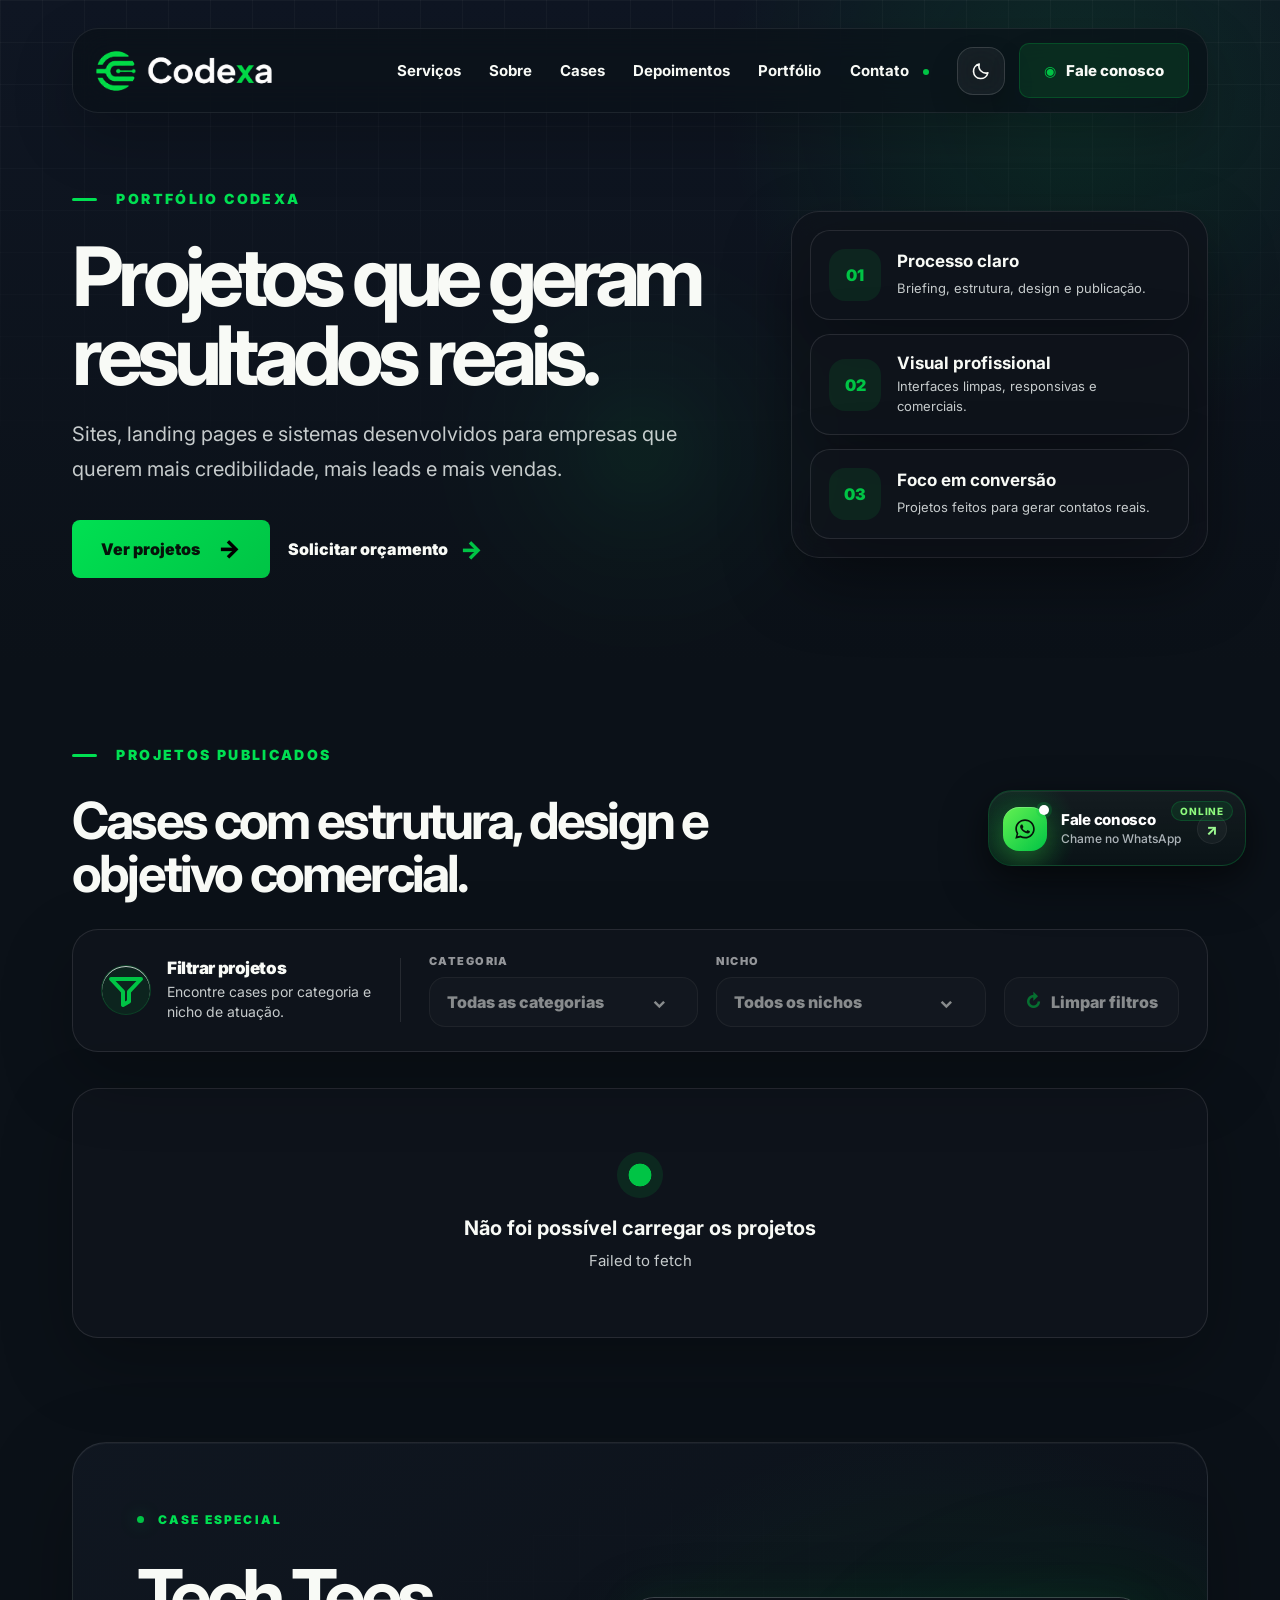
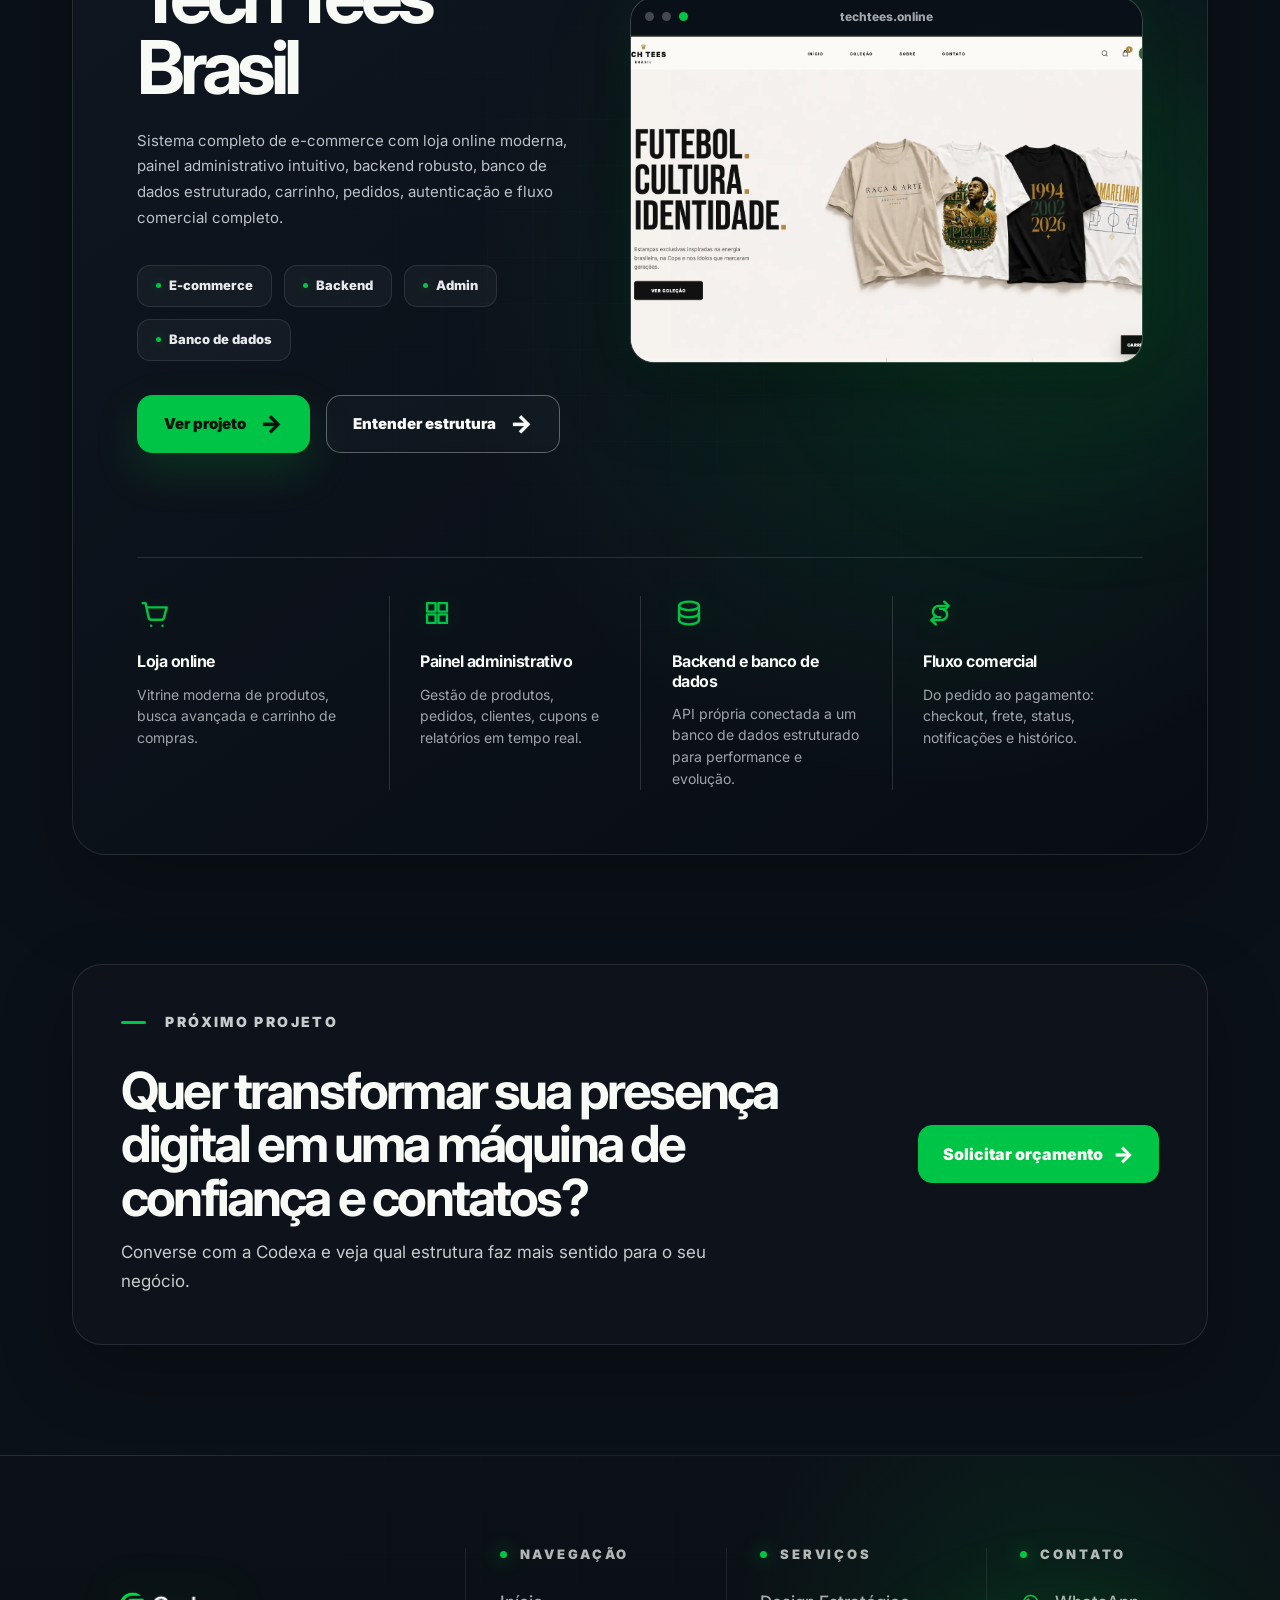
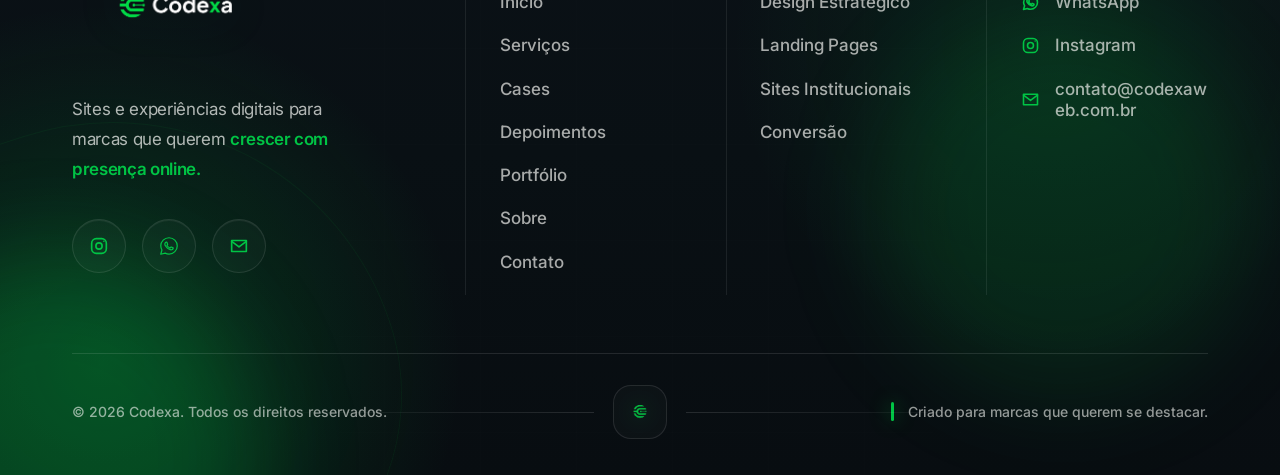
==== commit dc0f6123: "Adicionando sessão de sistemas no portifólio" ====
--- a/projetos/index.html
+++ b/projetos/index.html
@@ -165,6 +165,87 @@
         </div>
 
         <div class="projects-grid" id="projectsGrid" aria-live="polite"></div>
+
+        <article class="featured-system-card reveal" id="tech-tees-case" aria-labelledby="tech-tees-title">
+          <div class="featured-system-card__content">
+            <div class="featured-system-card__eyebrow">
+              <span aria-hidden="true"></span>
+              Case especial
+            </div>
+
+            <h2 id="tech-tees-title">Tech Tees Brasil</h2>
+
+            <p class="featured-system-card__description">
+              Sistema completo de e-commerce com loja online moderna, painel administrativo intuitivo, backend robusto, banco de dados estruturado, carrinho, pedidos, autenticação e fluxo comercial completo.
+            </p>
+
+            <div class="featured-system-card__chips" aria-label="Tecnologias e módulos do projeto Tech Tees">
+              <span>E-commerce</span>
+              <span>Backend</span>
+              <span>Admin</span>
+              <span>Banco de dados</span>
+            </div>
+
+            <div class="featured-system-card__actions">
+              <a class="featured-system-card__primary" href="https://techtees.online/" target="_blank" rel="noopener">
+                Ver projeto <span>→</span>
+              </a>
+              <a class="featured-system-card__secondary" href="https://wa.me/5548988512030?text=Oi%2C%20quero%20entender%20a%20estrutura%20do%20projeto%20Tech%20Tees%20Brasil." target="_blank" rel="noopener">
+                Entender estrutura <span>→</span>
+              </a>
+            </div>
+          </div>
+
+          <div class="featured-system-card__visual" aria-hidden="false">
+            <div class="featured-system-card__browser">
+              <div class="featured-system-card__bar" aria-hidden="true">
+                <span></span><span></span><span></span>
+                <small>techtees.online</small>
+              </div>
+              <img src="../assets/tech-tees-preview.jpg" alt="Preview do sistema de e-commerce Tech Tees Brasil" loading="lazy" />
+            </div>
+          </div>
+
+          <div class="featured-system-card__features" aria-label="Principais módulos do sistema Tech Tees">
+            <div class="featured-system-card__feature">
+              <svg aria-hidden="true" viewBox="0 0 24 24" fill="none">
+                <path d="M4 5h2l2.2 10.2a2 2 0 0 0 2 1.6h6.9a2 2 0 0 0 1.9-1.4L21 8H7" />
+                <path d="M10 21h.01M18 21h.01" />
+              </svg>
+              <strong>Loja online</strong>
+              <p>Vitrine moderna de produtos, busca avançada e carrinho de compras.</p>
+            </div>
+
+            <div class="featured-system-card__feature">
+              <svg aria-hidden="true" viewBox="0 0 24 24" fill="none">
+                <path d="M5 5h6v6H5zM13 5h6v6h-6zM5 13h6v6H5zM13 13h6v6h-6z" />
+              </svg>
+              <strong>Painel administrativo</strong>
+              <p>Gestão de produtos, pedidos, clientes, cupons e relatórios em tempo real.</p>
+            </div>
+
+            <div class="featured-system-card__feature">
+              <svg aria-hidden="true" viewBox="0 0 24 24" fill="none">
+                <path d="M5 7c0-1.7 3.1-3 7-3s7 1.3 7 3-3.1 3-7 3-7-1.3-7-3Z" />
+                <path d="M5 7v5c0 1.7 3.1 3 7 3s7-1.3 7-3V7" />
+                <path d="M5 12v5c0 1.7 3.1 3 7 3s7-1.3 7-3v-5" />
+              </svg>
+              <strong>Backend e banco de dados</strong>
+              <p>API própria conectada a um banco de dados estruturado para performance e evolução.</p>
+            </div>
+
+            <div class="featured-system-card__feature">
+              <svg aria-hidden="true" viewBox="0 0 24 24" fill="none">
+                <path d="M18 7h-7a4 4 0 0 0 0 8h1" />
+                <path d="m15 4 3 3-3 3" />
+                <path d="M6 17h7a4 4 0 0 0 0-8h-1" />
+                <path d="m9 20-3-3 3-3" />
+              </svg>
+              <strong>Fluxo comercial</strong>
+              <p>Do pedido ao pagamento: checkout, frete, status, notificações e histórico.</p>
+            </div>
+          </div>
+        </article>
       </div>
     </section>
 
--- a/style.css
+++ b/style.css
@@ -6790,3 +6790,472 @@
     line-height: 1.13;
   }
 }
+
+/* ==============================
+   Case especial — Tech Tees Brasil
+   ============================== */
+.featured-system-card {
+  position: relative;
+  isolation: isolate;
+  display: grid;
+  grid-template-columns: minmax(0, .92fr) minmax(420px, 1.08fr);
+  gap: clamp(30px, 4.4vw, 64px);
+  align-items: center;
+  width: 100%;
+  margin-top: clamp(54px, 5.8vw, 82px);
+  padding: clamp(32px, 5vw, 72px);
+  overflow: hidden;
+  border: 1px solid rgba(255, 255, 255, .10);
+  border-radius: 34px;
+  background:
+    radial-gradient(circle at 77% 46%, rgba(0, 196, 69, .13), transparent 30rem),
+    linear-gradient(145deg, rgba(16, 23, 33, .98) 0%, rgba(8, 13, 20, .99) 100%);
+  color: var(--text);
+  box-shadow:
+    0 34px 90px rgba(0, 0, 0, .26),
+    inset 0 1px 0 rgba(255, 255, 255, .04);
+}
+
+.featured-system-card::before {
+  content: "";
+  position: absolute;
+  inset: 0;
+  z-index: -2;
+  background-image:
+    linear-gradient(rgba(255, 255, 255, .025) 1px, transparent 1px),
+    linear-gradient(90deg, rgba(255, 255, 255, .025) 1px, transparent 1px);
+  background-size: 46px 46px;
+  mask-image: radial-gradient(circle at 54% 42%, rgba(0, 0, 0, .62), transparent 72%);
+  pointer-events: none;
+}
+
+.featured-system-card::after {
+  content: "";
+  position: absolute;
+  right: -8%;
+  top: 18%;
+  z-index: -1;
+  width: 420px;
+  height: 420px;
+  border-radius: 999px;
+  background: rgba(0, 196, 69, .10);
+  filter: blur(82px);
+  pointer-events: none;
+}
+
+.featured-system-card__content,
+.featured-system-card__visual,
+.featured-system-card__features {
+  min-width: 0;
+}
+
+.featured-system-card__content {
+  max-width: 650px;
+}
+
+.featured-system-card__eyebrow {
+  display: inline-flex;
+  align-items: center;
+  gap: 14px;
+  margin-bottom: clamp(26px, 3vw, 34px);
+  color: var(--green-2);
+  font-size: 12px;
+  font-weight: 950;
+  letter-spacing: .18em;
+  text-transform: uppercase;
+}
+
+.featured-system-card__eyebrow span {
+  display: inline-block;
+  width: 7px;
+  height: 7px;
+  border-radius: 999px;
+  background: var(--green);
+  box-shadow: 0 0 18px rgba(0, 196, 69, .48);
+}
+
+.featured-system-card h2 {
+  max-width: 640px;
+  margin-bottom: 24px;
+  color: var(--text);
+  font-size: clamp(44px, 5.8vw, 76px);
+  line-height: .96;
+  letter-spacing: -.07em;
+}
+
+.featured-system-card__description {
+  max-width: 640px;
+  color: rgba(231, 236, 242, .80);
+  font-size: clamp(15px, 1.1vw, 17px);
+  line-height: 1.72;
+}
+
+.featured-system-card__chips {
+  display: flex;
+  flex-wrap: wrap;
+  gap: 12px;
+  margin: 34px 0 34px;
+}
+
+.featured-system-card__chips span {
+  position: relative;
+  display: inline-flex;
+  align-items: center;
+  gap: 8px;
+  min-height: 42px;
+  padding: 10px 18px;
+  border: 1px solid rgba(255, 255, 255, .10);
+  border-radius: 13px;
+  background: rgba(255, 255, 255, .035);
+  color: rgba(244, 247, 250, .94);
+  font-size: 13px;
+  font-weight: 850;
+  line-height: 1;
+}
+
+.featured-system-card__chips span::before {
+  content: "";
+  width: 5px;
+  height: 5px;
+  flex: 0 0 auto;
+  border-radius: 999px;
+  background: var(--green);
+  box-shadow: 0 0 12px rgba(0, 196, 69, .45);
+}
+
+.featured-system-card__actions {
+  display: flex;
+  flex-wrap: wrap;
+  gap: 16px;
+  align-items: center;
+  margin-top: 34px;
+}
+
+.featured-system-card__primary,
+.featured-system-card__secondary {
+  display: inline-flex;
+  align-items: center;
+  justify-content: center;
+  gap: 14px;
+  min-height: 58px;
+  padding: 0 26px;
+  border-radius: 15px;
+  font-size: 15px;
+  font-weight: 950;
+  transition: transform .25s ease, border-color .25s ease, background-color .25s ease, box-shadow .25s ease;
+}
+
+.featured-system-card__primary {
+  border: 1px solid var(--green);
+  background: var(--green);
+  color: #06120b;
+  box-shadow: 0 18px 44px rgba(0, 196, 69, .18);
+}
+
+.featured-system-card__secondary {
+  border: 1px solid rgba(255, 255, 255, .32);
+  background: rgba(255, 255, 255, .025);
+  color: var(--text);
+}
+
+.featured-system-card__primary span,
+.featured-system-card__secondary span {
+  font-size: 24px;
+  line-height: 1;
+  transition: transform .25s ease;
+}
+
+.featured-system-card__primary:hover,
+.featured-system-card__secondary:hover {
+  transform: translateY(-2px);
+}
+
+.featured-system-card__primary:hover span,
+.featured-system-card__secondary:hover span {
+  transform: translateX(4px);
+}
+
+.featured-system-card__secondary:hover {
+  border-color: rgba(0, 196, 69, .42);
+  background: rgba(0, 196, 69, .06);
+}
+
+.featured-system-card__visual {
+  display: flex;
+  justify-content: flex-end;
+}
+
+.featured-system-card__browser {
+  width: min(100%, 760px);
+  overflow: hidden;
+  border: 1px solid rgba(255, 255, 255, .16);
+  border-radius: 24px;
+  background: rgba(255, 255, 255, .045);
+  box-shadow:
+    0 28px 80px rgba(0, 0, 0, .28),
+    0 0 44px rgba(0, 196, 69, .08),
+    inset 0 1px 0 rgba(255, 255, 255, .05);
+}
+
+.featured-system-card__bar {
+  display: grid;
+  grid-template-columns: 9px 9px 9px minmax(0, 1fr);
+  gap: 8px;
+  align-items: center;
+  height: 38px;
+  padding: 0 14px;
+  border-bottom: 1px solid rgba(255, 255, 255, .08);
+  background: rgba(10, 15, 23, .94);
+}
+
+.featured-system-card__bar span {
+  width: 9px;
+  height: 9px;
+  border-radius: 50%;
+  background: rgba(255, 255, 255, .24);
+}
+
+.featured-system-card__bar span:nth-child(3) {
+  background: var(--green);
+}
+
+.featured-system-card__bar small {
+  overflow: hidden;
+  justify-self: center;
+  margin-left: -52px;
+  color: rgba(231, 236, 242, .68);
+  font-size: 12px;
+  font-weight: 800;
+  text-overflow: ellipsis;
+  white-space: nowrap;
+}
+
+.featured-system-card__browser img {
+  display: block;
+  width: 100%;
+  aspect-ratio: 16 / 10.2;
+  object-fit: cover;
+  object-position: center top;
+  background: #f7f5f2;
+}
+
+.featured-system-card__features {
+  grid-column: 1 / -1;
+  display: grid;
+  grid-template-columns: repeat(4, minmax(0, 1fr));
+  gap: 0;
+  margin-top: clamp(24px, 3.8vw, 48px);
+  padding-top: clamp(30px, 3vw, 44px);
+  border-top: 1px solid rgba(255, 255, 255, .12);
+}
+
+.featured-system-card__feature {
+  position: relative;
+  display: grid;
+  align-content: start;
+  gap: 12px;
+  min-height: 150px;
+  padding: 0 clamp(20px, 2.4vw, 34px);
+}
+
+.featured-system-card__feature:first-child {
+  padding-left: 0;
+}
+
+.featured-system-card__feature:last-child {
+  padding-right: 0;
+}
+
+.featured-system-card__feature + .featured-system-card__feature {
+  border-left: 1px solid rgba(255, 255, 255, .14);
+}
+
+.featured-system-card__feature svg {
+  width: 34px;
+  height: 34px;
+  stroke: var(--green);
+  stroke-width: 1.7;
+  stroke-linecap: round;
+  stroke-linejoin: round;
+  filter: drop-shadow(0 0 12px rgba(0, 196, 69, .16));
+}
+
+.featured-system-card__feature strong {
+  display: block;
+  margin-top: 10px;
+  color: var(--text);
+  font-size: clamp(16px, 1.25vw, 19px);
+  line-height: 1.2;
+  letter-spacing: -.03em;
+}
+
+.featured-system-card__feature p {
+  max-width: 260px;
+  color: rgba(231, 236, 242, .68);
+  font-size: 14px;
+  line-height: 1.55;
+}
+
+html[data-theme="light"] .featured-system-card {
+  border-color: rgba(255, 255, 255, .16);
+  box-shadow:
+    0 32px 82px rgba(21, 31, 49, .17),
+    inset 0 1px 0 rgba(255, 255, 255, .06);
+}
+
+html[data-theme="light"] .featured-system-card__browser {
+  box-shadow:
+    0 28px 70px rgba(21, 31, 49, .22),
+    0 0 44px rgba(0, 196, 69, .08),
+    inset 0 1px 0 rgba(255, 255, 255, .05);
+}
+
+@media (max-width: 1180px) {
+  .featured-system-card {
+    grid-template-columns: 1fr;
+  }
+
+  .featured-system-card__content {
+    max-width: 760px;
+  }
+
+  .featured-system-card__visual {
+    justify-content: stretch;
+  }
+
+  .featured-system-card__browser {
+    width: min(100%, 900px);
+  }
+
+  .featured-system-card__features {
+    grid-template-columns: repeat(2, minmax(0, 1fr));
+    row-gap: 30px;
+  }
+
+  .featured-system-card__feature:nth-child(odd) {
+    padding-left: 0;
+    border-left: 0;
+  }
+
+  .featured-system-card__feature:nth-child(even) {
+    padding-right: 0;
+    border-left: 1px solid rgba(255, 255, 255, .14);
+  }
+}
+
+@media (max-width: 768px) {
+  .featured-system-card {
+    margin-top: 46px;
+    padding: 26px;
+    border-radius: 28px;
+    gap: 30px;
+  }
+
+  .featured-system-card h2 {
+    font-size: clamp(36px, 13vw, 54px);
+  }
+
+  .featured-system-card__description {
+    font-size: 14px;
+    line-height: 1.65;
+  }
+
+  .featured-system-card__chips {
+    gap: 9px;
+    margin: 24px 0 24px;
+  }
+
+  .featured-system-card__chips span {
+    min-height: 36px;
+    padding: 9px 12px;
+    font-size: 12px;
+  }
+
+  .featured-system-card__actions {
+    display: grid;
+    grid-template-columns: 1fr;
+    gap: 12px;
+  }
+
+  .featured-system-card__primary,
+  .featured-system-card__secondary {
+    width: 100%;
+    min-height: 54px;
+  }
+
+  .featured-system-card__browser {
+    border-radius: 20px;
+  }
+
+  .featured-system-card__bar {
+    height: 34px;
+  }
+
+  .featured-system-card__bar small {
+    justify-self: start;
+    margin-left: 8px;
+  }
+
+  .featured-system-card__browser img {
+    aspect-ratio: 16 / 11.2;
+  }
+
+  .featured-system-card__features {
+    grid-template-columns: 1fr;
+    gap: 0;
+    margin-top: 10px;
+    padding-top: 26px;
+  }
+
+  .featured-system-card__feature,
+  .featured-system-card__feature:first-child,
+  .featured-system-card__feature:last-child,
+  .featured-system-card__feature:nth-child(odd),
+  .featured-system-card__feature:nth-child(even) {
+    min-height: auto;
+    padding: 22px 0;
+    border-left: 0;
+  }
+
+  .featured-system-card__feature + .featured-system-card__feature {
+    border-left: 0;
+    border-top: 1px solid rgba(255, 255, 255, .11);
+  }
+
+  .featured-system-card__feature:first-child {
+    padding-top: 0;
+  }
+
+  .featured-system-card__feature:last-child {
+    padding-bottom: 0;
+  }
+
+  .featured-system-card__feature p {
+    max-width: 100%;
+  }
+}
+
+@media (max-width: 520px) {
+  .featured-system-card {
+    margin-top: 40px;
+    padding: 20px;
+    border-radius: 24px;
+  }
+
+  .featured-system-card__eyebrow {
+    gap: 10px;
+    margin-bottom: 22px;
+    font-size: 10px;
+    line-height: 1.4;
+  }
+
+  .featured-system-card__chips span {
+    flex: 1 1 auto;
+    justify-content: center;
+  }
+
+  .featured-system-card__feature svg {
+    width: 30px;
+    height: 30px;
+  }
+}
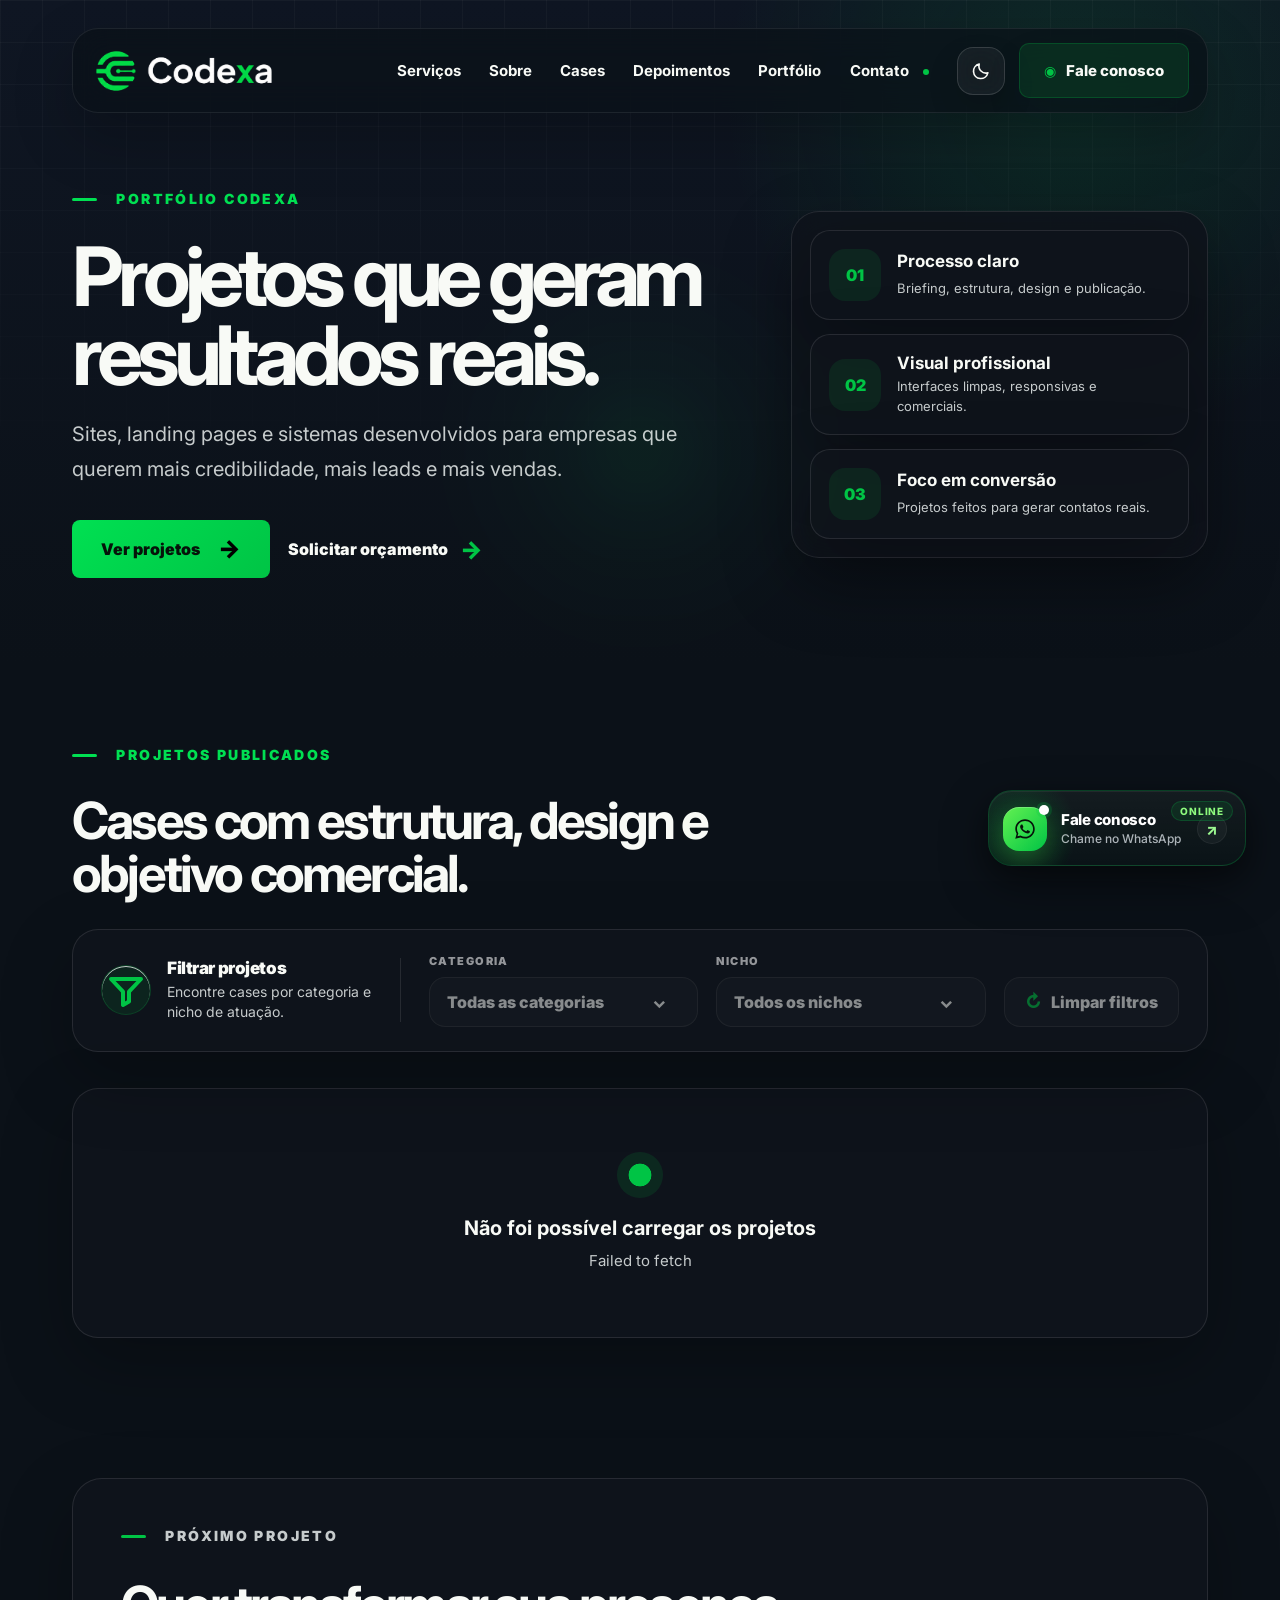
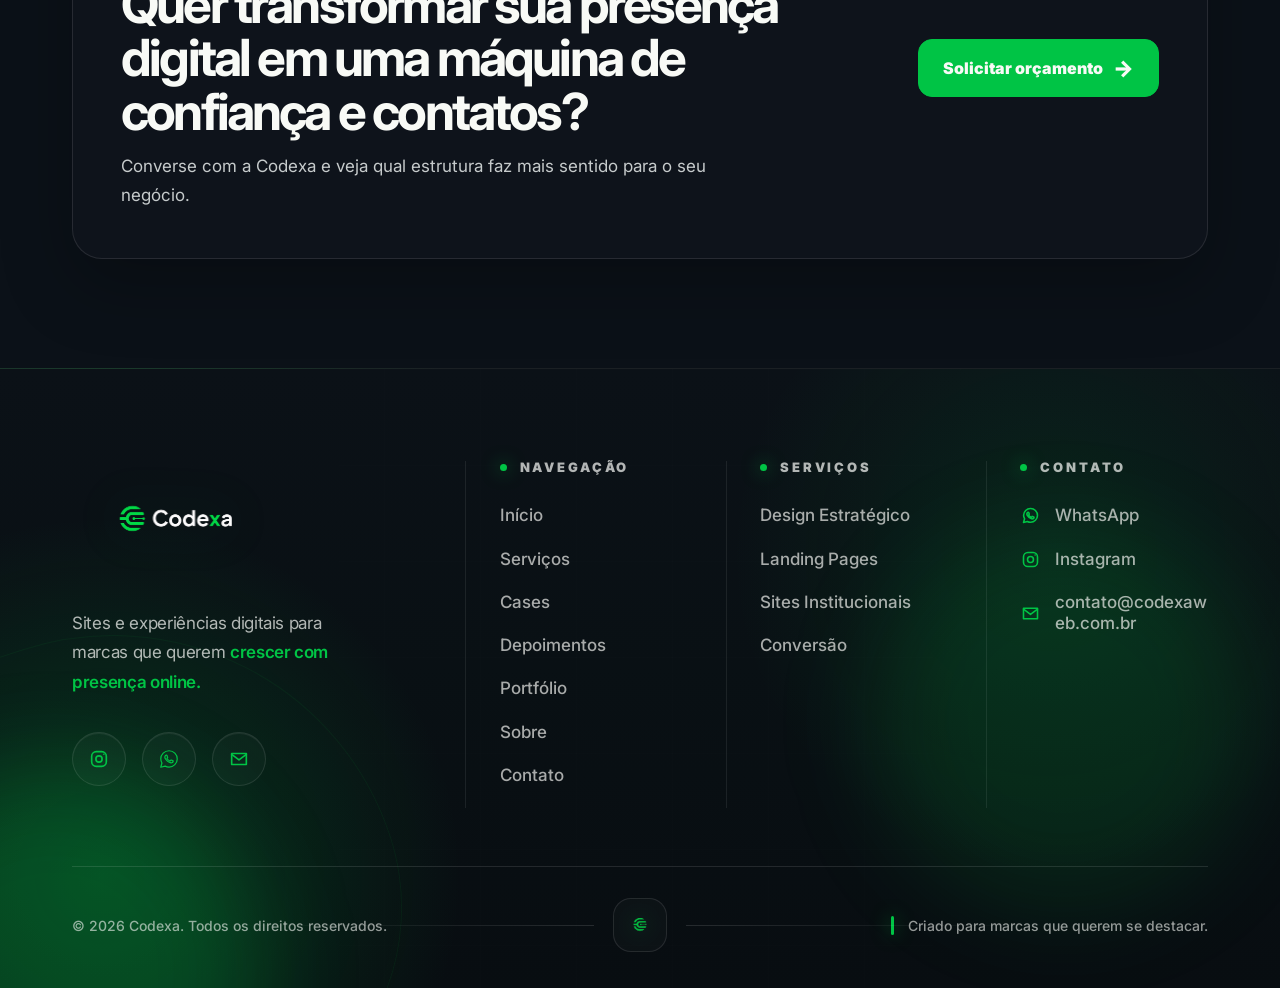
==== commit 7ae5c91c: "Alterações para contemplar o novo card especial" ====
--- a/projetos/index.html
+++ b/projetos/index.html
@@ -166,86 +166,7 @@
 
         <div class="projects-grid" id="projectsGrid" aria-live="polite"></div>
 
-        <article class="featured-system-card reveal" id="tech-tees-case" aria-labelledby="tech-tees-title">
-          <div class="featured-system-card__content">
-            <div class="featured-system-card__eyebrow">
-              <span aria-hidden="true"></span>
-              Case especial
-            </div>
-
-            <h2 id="tech-tees-title">Tech Tees Brasil</h2>
-
-            <p class="featured-system-card__description">
-              Sistema completo de e-commerce com loja online moderna, painel administrativo intuitivo, backend robusto, banco de dados estruturado, carrinho, pedidos, autenticação e fluxo comercial completo.
-            </p>
-
-            <div class="featured-system-card__chips" aria-label="Tecnologias e módulos do projeto Tech Tees">
-              <span>E-commerce</span>
-              <span>Backend</span>
-              <span>Admin</span>
-              <span>Banco de dados</span>
-            </div>
-
-            <div class="featured-system-card__actions">
-              <a class="featured-system-card__primary" href="https://techtees.online/" target="_blank" rel="noopener">
-                Ver projeto <span>→</span>
-              </a>
-              <a class="featured-system-card__secondary" href="https://wa.me/5548988512030?text=Oi%2C%20quero%20entender%20a%20estrutura%20do%20projeto%20Tech%20Tees%20Brasil." target="_blank" rel="noopener">
-                Entender estrutura <span>→</span>
-              </a>
-            </div>
-          </div>
-
-          <div class="featured-system-card__visual" aria-hidden="false">
-            <div class="featured-system-card__browser">
-              <div class="featured-system-card__bar" aria-hidden="true">
-                <span></span><span></span><span></span>
-                <small>techtees.online</small>
-              </div>
-              <img src="../assets/tech-tees-preview.jpg" alt="Preview do sistema de e-commerce Tech Tees Brasil" loading="lazy" />
-            </div>
-          </div>
-
-          <div class="featured-system-card__features" aria-label="Principais módulos do sistema Tech Tees">
-            <div class="featured-system-card__feature">
-              <svg aria-hidden="true" viewBox="0 0 24 24" fill="none">
-                <path d="M4 5h2l2.2 10.2a2 2 0 0 0 2 1.6h6.9a2 2 0 0 0 1.9-1.4L21 8H7" />
-                <path d="M10 21h.01M18 21h.01" />
-              </svg>
-              <strong>Loja online</strong>
-              <p>Vitrine moderna de produtos, busca avançada e carrinho de compras.</p>
-            </div>
-
-            <div class="featured-system-card__feature">
-              <svg aria-hidden="true" viewBox="0 0 24 24" fill="none">
-                <path d="M5 5h6v6H5zM13 5h6v6h-6zM5 13h6v6H5zM13 13h6v6h-6z" />
-              </svg>
-              <strong>Painel administrativo</strong>
-              <p>Gestão de produtos, pedidos, clientes, cupons e relatórios em tempo real.</p>
-            </div>
-
-            <div class="featured-system-card__feature">
-              <svg aria-hidden="true" viewBox="0 0 24 24" fill="none">
-                <path d="M5 7c0-1.7 3.1-3 7-3s7 1.3 7 3-3.1 3-7 3-7-1.3-7-3Z" />
-                <path d="M5 7v5c0 1.7 3.1 3 7 3s7-1.3 7-3V7" />
-                <path d="M5 12v5c0 1.7 3.1 3 7 3s7-1.3 7-3v-5" />
-              </svg>
-              <strong>Backend e banco de dados</strong>
-              <p>API própria conectada a um banco de dados estruturado para performance e evolução.</p>
-            </div>
-
-            <div class="featured-system-card__feature">
-              <svg aria-hidden="true" viewBox="0 0 24 24" fill="none">
-                <path d="M18 7h-7a4 4 0 0 0 0 8h1" />
-                <path d="m15 4 3 3-3 3" />
-                <path d="M6 17h7a4 4 0 0 0 0-8h-1" />
-                <path d="m9 20-3-3 3-3" />
-              </svg>
-              <strong>Fluxo comercial</strong>
-              <p>Do pedido ao pagamento: checkout, frete, status, notificações e histórico.</p>
-            </div>
-          </div>
-        </article>
+        <div class="featured-projects" id="featuredProjects" aria-live="polite" hidden></div>
       </div>
     </section>
 
--- a/style.css
+++ b/style.css
@@ -6792,7 +6792,14 @@
 }
 
 /* ==============================
-   Case especial — Tech Tees Brasil
+   Cases especiais dinâmicos
+   ============================== */
+.featured-projects {
+  width: 100%;
+}
+
+/* ==============================
+   Case especial — Projeto full width
    ============================== */
 .featured-system-card {
   position: relative;
